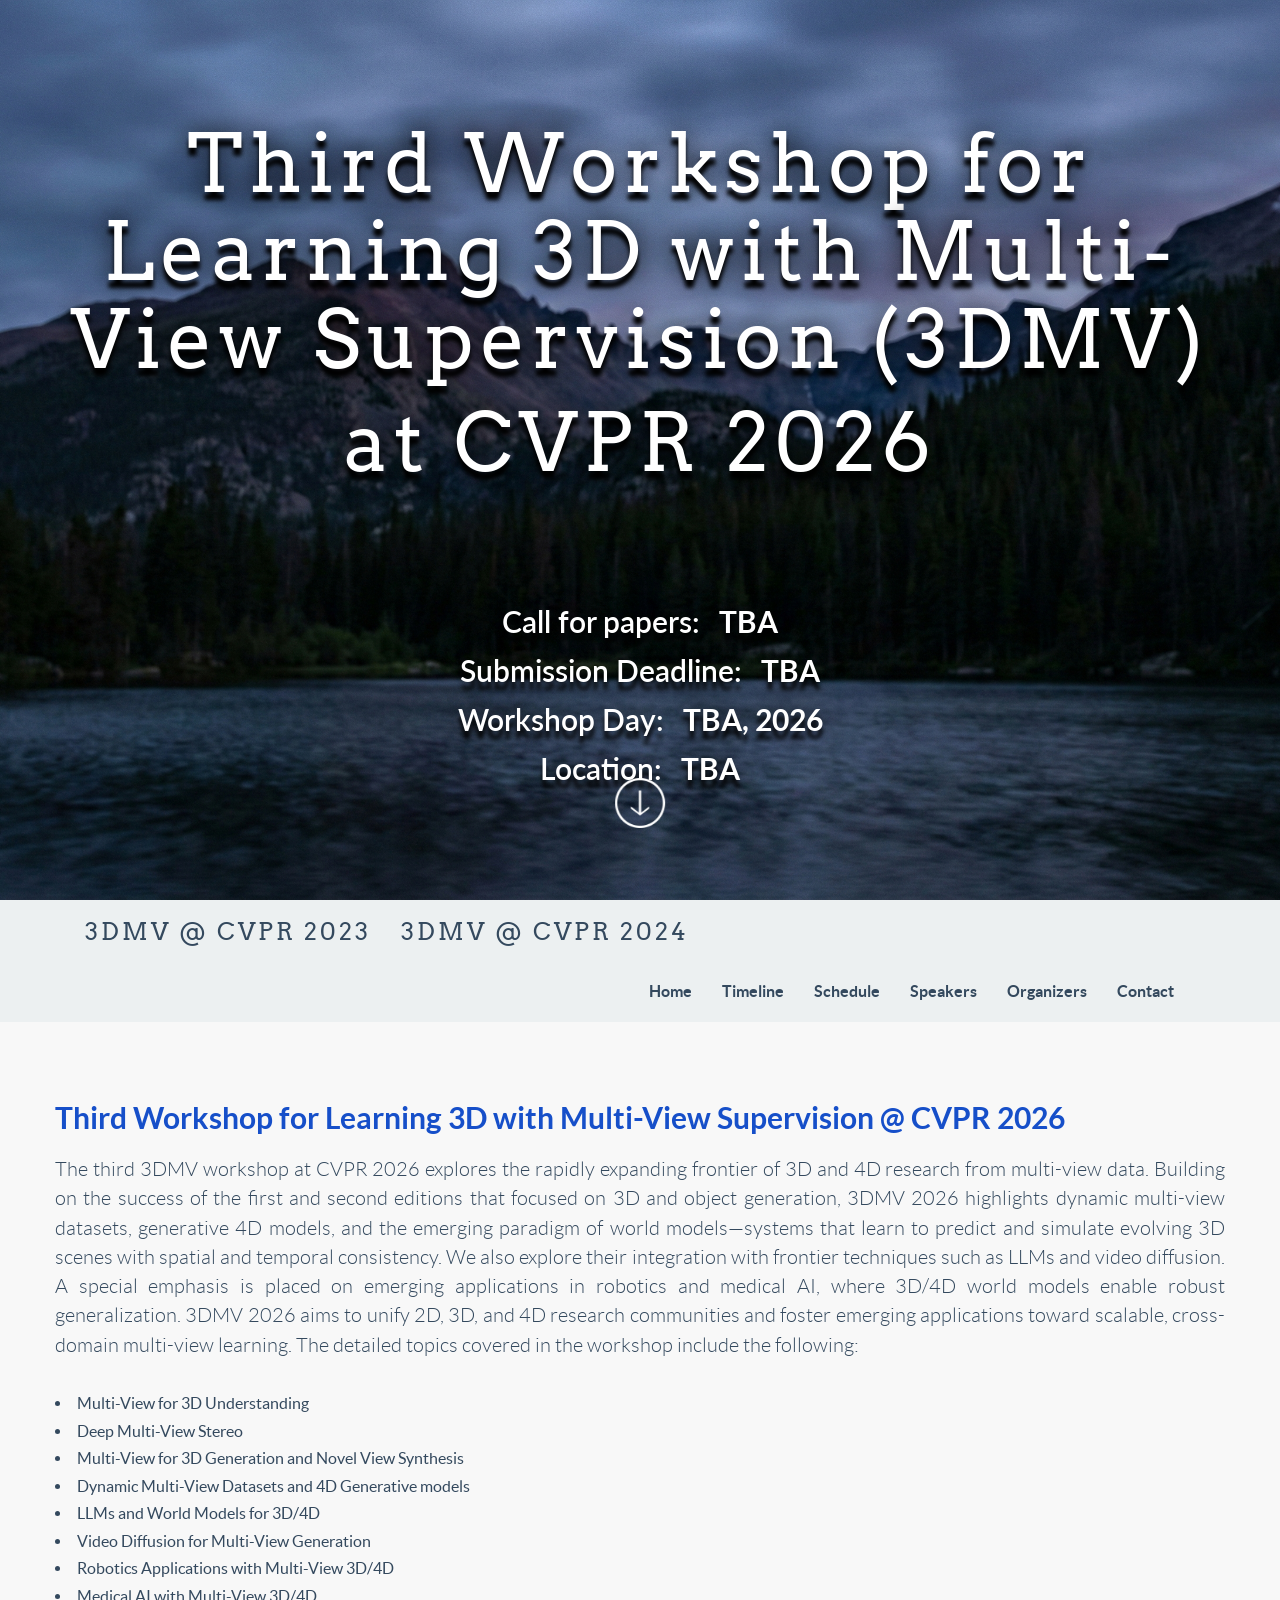
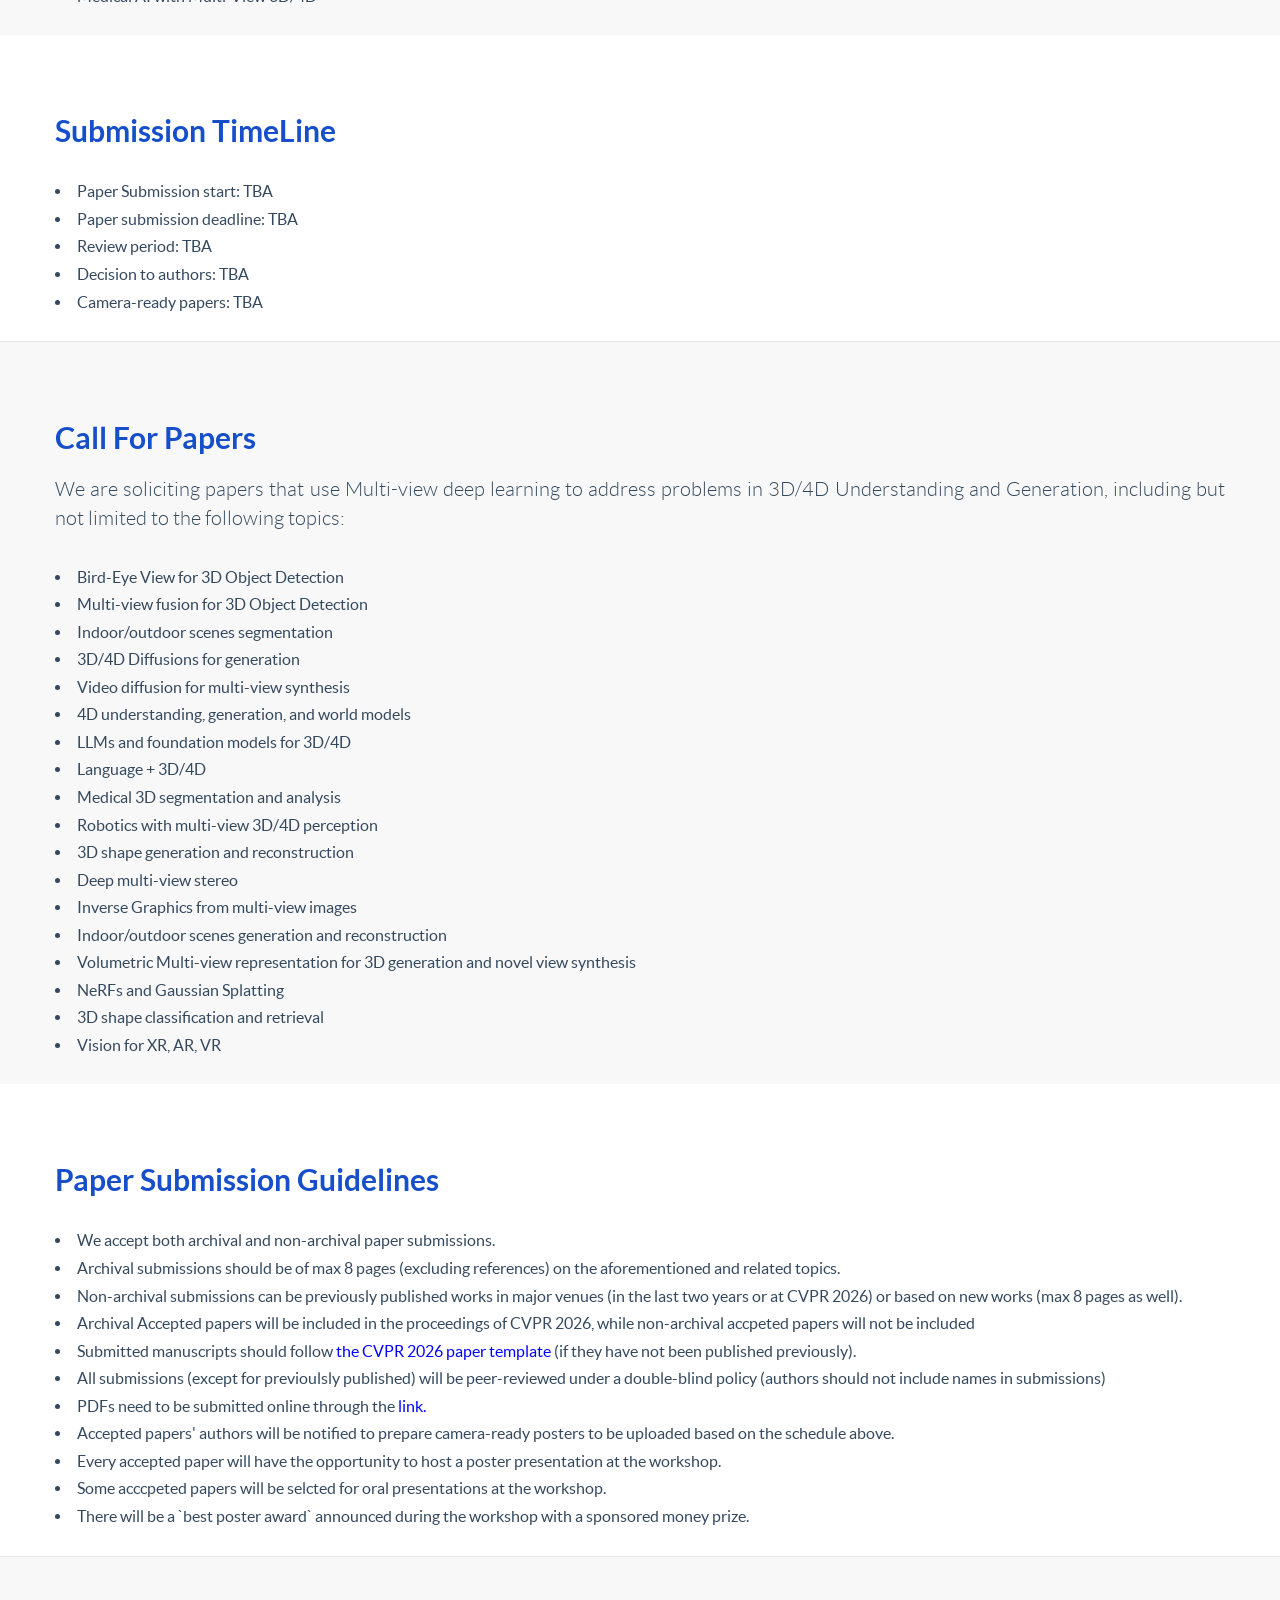
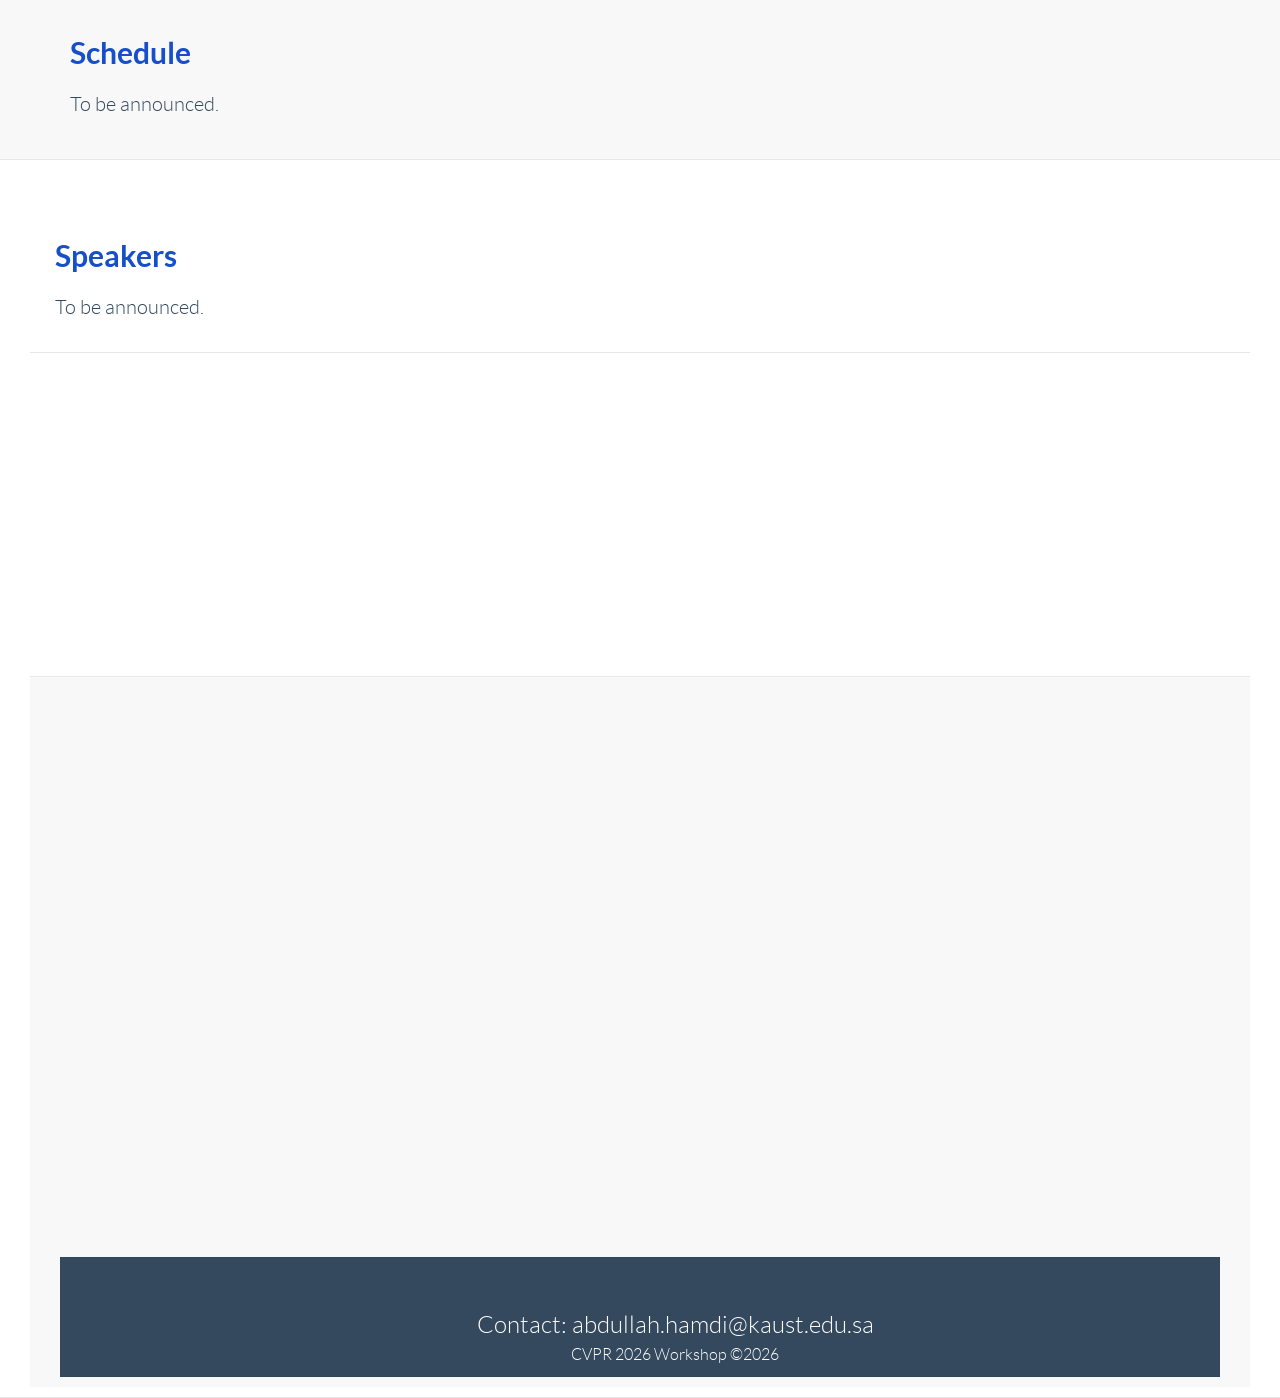
==== index.html @ f568fc1a "all up to date" ====
<!doctype html>
<html>

<head>
  <meta charset="utf-8">
  <meta name="viewport"
    content="width=device-width, user-scalable=no, initial-scale=1.0, minimum-scale=1.0, maximum-scale=1.0">
  <meta name="description" content="CVPR 2026 Workshop on Learning 3D with Multi-View Supervision">
  <meta name="author" content="Guocheng Qian">
  <title>3DMV</title>
  <link rel="icon" href="https://cvpr2022.thecvf.com/images/sponsors/cvf_.jpg">

  <!-- Bootstrap core CSS -->
  <link href="css/bootstrap.min.css" rel="stylesheet">

  <!-- Custom Google Web Font -->
  <link href="font-awesome/css/font-awesome.min.css" rel="stylesheet">
  <link
    href='http://fonts.googleapis.com/css?family=Lato:100,300,400,700,900,100italic,300italic,400italic,700italic,900italic'
    rel='stylesheet' type='text/css'>
  <link href='http://fonts.googleapis.com/css?family=Arvo:400,700' rel='stylesheet' type='text/css'>
  <link rel="stylesheet" href="https://cdnjs.cloudflare.com/ajax/libs/font-awesome/5.15.3/css/all.min.css">

  <!-- Custom CSS-->
  <link href="css/general.css" rel="stylesheet">

  <!-- Owl-Carousel -->
  <link href="css/custom.css" rel="stylesheet">
  <link href="css/owl.carousel.css" rel="stylesheet">
  <link href="css/owl.theme.css" rel="stylesheet">
  <link href="css/style.css" rel="stylesheet">
  <link href="css/animate.css" rel="stylesheet">

  <!-- Magnific Popup core CSS file -->
  <link rel="stylesheet" href="css/magnific-popup.css">
  <script src="js/vue.js"></script>
  <script src="js/modernizr-2.8.3.min.js"></script> <!-- Modernizr /-->
</head>



<body>
  <!-- javascipt for random graph generation, reference: http://bl.ocks.org/erkal/9746513 -->
  <style>
    .link {
      stroke: black;
    }

    .node {
      stroke: white;
      stroke-width: 3px;
    }

    .image-container {
      display: flex;
      overflow-x: auto;
      gap: 10px;
      padding: 10px;
      white-space: nowrap;
      /* Prevent line breaks */
      /* Always show scrollbar for WebKit browsers */
      -webkit-overflow-scrolling: touch;
      scrollbar-width: thin;
    }

    .image-container::-webkit-scrollbar {
      height: 8px;
    }

    .image-container::-webkit-scrollbar-thumb {
      background-color: rgba(0, 0, 0, 0.5);
      border-radius: 4px;
    }

    .image-container img {
      height: 200px;
      object-fit: cover;
      transition: transform 0.3s;
    }

    .image-container img:hover {
      transform: scale(1.1);
    }
  </style>
  <!-- <script src="https://d3js.org/d3.v3.min.js" charset="utf-8"></script>
  <script>
    var width = screen.width, height = screen.height, colors = d3.scale.category10();

    var n = 100, // number of nodes
      m = 80, // number of links
      charge = -1000;

    var svg = d3.select("body").append("svg")
      .attr("width", width)
      .attr("height", height)
      .style("background-color", "#3498db")
      .on("mousedown", create);

    create();

    function create() {
      svg.selectAll(".link, .node").remove();
      randomGraph(n, m, charge);
    }

    function randomGraph(n, m, charge) { //creates a random graph on n nodes and m links
      var nodes = d3.range(n).map(Object),
        list = randomChoose(unorderedPairs(d3.range(n)), m),
        links = list.map(function (a) { return { source: a[0], target: a[1] } });

      var force = d3.layout.force()
        .size([width, height])
        .nodes(nodes)
        .links(links)
        .charge(charge)
        .on("tick", tick)
        .start();

      var svgLinks = svg.selectAll(".link").data(links)
        .enter().append("line")
        .attr("class", "link");

      var svgNodes = svg.selectAll(".node").data(nodes)
        .enter().append("circle")
        .attr("class", "node")
        .attr("r", 3)
        .style("fill", "white");

      svgNodes.transition().duration(800)
        .attr("r", function (d) { return 3 + 3 * d.weight })
        .style("fill", function (d) { return colors(d.weight) });

      svgLinks.transition().duration(800)
        .style("stroke-width", 3);

      function tick() {
        svgNodes
          .attr("cx", function (d) { return d.x })
          .attr("cy", function (d) { return d.y });

        svgLinks
          .attr("x1", function (d) { return d.source.x })
          .attr("y1", function (d) { return d.source.y })
          .attr("x2", function (d) { return d.target.x })
          .attr("y2", function (d) { return d.target.y });
      }
    }

    function randomChoose(s, k) { // returns a random k element subset of s
      var a = [], i = -1, j;
      while (++i < k) {
        j = Math.floor(Math.random() * s.length);
        a.push(s.splice(j, 1)[0]);
      };
      return a;
    }

    function unorderedPairs(s) { // returns the list of all unordered pairs from s
      var i = -1, a = [], j;
      while (++i < s.length) {
        j = i;
        while (++j < s.length) a.push([s[i], s[j]])
      };
      return a;
    }

  </script> -->

  <!-- Preloader -->
  <div id="preloader">
    <div id="status"></div>
  </div>

  <!-- FullScreen -->
  <div class="intro-header">
    <div class="col-xs-12 text-center abcen1">
      <h1 class="h1_home wow fadeIn surface-title" data-wow-delay="0.4s">
        Third Workshop for Learning 3D with Multi-View Supervision (3DMV)
        <p></p>
        at CVPR 2026
      </h1>
      <br>
      <br>
      <br>
      <h3 class="h3_home wow fadeIn" data-wow-delay="0.6s"
        style="text-shadow: 0px 8px 4px black, 0 0 25px black;font-weight: 600">
        <a style="color:white;text-shadow: 0px 8px 4px black, 0 0 25px black">
          Call for papers: <b>&nbsp; TBA </b>
          <p></p>
          Submission Deadline: <b>&nbsp; TBA </b>
          <p></p>
          Workshop Day: <b>&nbsp; TBA, 2026 </b>
          <p></p>
          Location: <b>&nbsp; TBA </b>
          <p></p>
        </a>
      </h3>
    </div>

    <!-- /.container -->
    <div class="col-xs-12 text-center abcen wow fadeIn">
      <div class="button_down ">
        <a class="imgcircle wow bounceInUp" data-wow-duration="1.5s" href="#scope"> <img class="img_scroll"
            src="img/icon/circle.png" alt=""> </a>
      </div>
    </div>
  </div>

  <!-- NavBar-->
  <nav class="navbar-default" role="navigation">
    <div class="container">
      <div class="navbar-header">
        <button type="button" class="navbar-toggle" data-toggle="collapse" data-target=".navbar-ex1-collapse">
          <span class="sr-only">Toggle navigation</span>
          <span class="icon-bar"></span>
          <span class="icon-bar"></span>
          <span class="icon-bar"></span>
        </button>
        <a class="navbar-brand" href="https://3dmv2023.github.io/">3DMV @ CVPR 2023</a>
        <a class="navbar-brand" href="https://abdullahamdi.com/3dmv2024/">3DMV @ CVPR 2024</a>
      </div>

      <div class="collapse navbar-collapse navbar-right navbar-ex1-collapse">
        <ul class="nav navbar-nav">

          <li class="menuItem"><a href="#scope">Home</a></li>
          <li class="menuItem"><a href="#timeline">Timeline</a></li>
          <li class="menuItem"><a href="#schedule">Schedule</a></li>
          <li class="menuItem"><a href="#speakers">Speakers</a></li>
          <li class="menuItem"><a href="#organizers">Organizers</a></li>
          <li class="menuItem"><a href="#contact">Contact</a></li>
        </ul>
      </div>
    </div>
  </nav>


  <!-- Scope -->
  <div id="scope" class="content-section-a" style="border-top: 0">

    <div class="container">

      <div class="row">

        <div class="col-sm-6 pull-right wow fadeInRightBig">
          <img class="img-responsive " src="img/ipad.png" alt="">
        </div>
        <!-- <a href='http://cvpr2021.thecvf.com/program'>
          <img class="img-responsive" style="width: 20vw" src="img/cvpr_logo.png" alt="">
        </a> -->
        <div class="wow fadeInRightBig" data-animation-delay="200">
          <h3 class="section-heading" style="text-align:justify;color:#164FC9">
            Third Workshop for Learning 3D with Multi-View Supervision @ CVPR 2026</h3>
          <p class="lead" style="text-align:justify">
            The third 3DMV workshop at CVPR 2026 explores the rapidly expanding frontier of 3D and 4D research from multi-view data. Building on the success of the <a href="https://3dmv2023.github.io/">first</a> and <a href="https://abdullahamdi.com/3dmv2024/">second</a> editions that focused on 3D and object generation, 3DMV 2026 highlights dynamic multi-view datasets, generative 4D models, and the emerging paradigm of world models—systems that learn to predict and simulate evolving 3D scenes with spatial and temporal consistency. We also explore their integration with frontier techniques such as LLMs and video diffusion. A special emphasis is placed on emerging applications in robotics and medical AI, where 3D/4D world models enable robust generalization. 3DMV 2026 aims to unify 2D, 3D, and 4D research communities and foster emerging applications toward scalable, cross-domain multi-view learning.

            The detailed topics covered in the workshop include the following:
            <li>Multi-View for 3D Understanding
            </li>
            <li>Deep Multi-View Stereo</li>
            <li>Multi-View for 3D Generation and Novel View Synthesis
            </li>
            <li>Dynamic Multi-View Datasets and 4D Generative models
            </li>
            <li>LLMs and World Models for 3D/4D
            </li>
            <li>Video Diffusion for Multi-View Generation
            </li>
            <li>Robotics Applications with Multi-View 3D/4D
            </li>
            <li>Medical AI with Multi-View 3D/4D
            </li>
          </p>
        </div>
      </div>
    </div>
  </div>

  <!-- Timeline -->

  <div id="scope" class="content-section-b" style="border-top: 0">
    <div class="container">

      <div class="row">

        <div class="col-sm-6 pull-right wow fadeInRightBig">
          <img class="img-responsive " src="img/ipad.png" alt="">
        </div>
        <!-- <a href='http://cvpr2021.thecvf.com/program'>
            <img class="img-responsive" style="width: 20vw" src="img/cvpr_logo.png" alt="">
          </a> -->
        <div class="wow fadeInRightBig" data-animation-delay="200">
          <h3 class="section-heading" style="text-align:justify;color:#164FC9">
            Submission TimeLine</h3>
          <p class="lead" style="text-align:justify">
            <li>Paper Submission start: TBA</li>
            <li>Paper submission deadline: TBA</li>
            <li>Review period: TBA</li>
            <li>Decision to authors: TBA</li>
            <li>Camera-ready papers: TBA</li>
          </p>
        </div>
      </div>
    </div>
  </div>
  </div>

  <!-- Timeline -->

  <div id="scope" class="content-section-a" style="border-top: 0">
    <div class="container">

      <div class="row">

        <div class="col-sm-6 pull-right wow fadeInRightBig">
          <img class="img-responsive " src="img/ipad.png" alt="">
        </div>
        <!-- <a href='http://cvpr2021.thecvf.com/program'>
        <img class="img-responsive" style="width: 20vw" src="img/cvpr_logo.png" alt="">
      </a> -->
        <div class="wow fadeInRightBig" data-animation-delay="200">
          <h3 class="section-heading" style="text-align:justify;color:#164FC9">
            Call For Papers</h3>
          <p class="lead" style="text-align:justify">
            We are soliciting papers that use Multi-view deep learning to address problems in 3D/4D Understanding and Generation,
            including but not limited to the following topics:
            <li>Bird-Eye View for 3D Object Detection</li>
            <li>Multi-view fusion for 3D Object Detection</li>
            <li>Indoor/outdoor scenes segmentation</li>
            <li>3D/4D Diffusions for generation</li>
            <li>Video diffusion for multi-view synthesis</li>
            <li>4D understanding, generation, and world models</li>
            <li>LLMs and foundation models for 3D/4D</li>
            <li>Language + 3D/4D</li>
            <li>Medical 3D segmentation and analysis</li>
            <li>Robotics with multi-view 3D/4D perception</li>
            <li>3D shape generation and reconstruction</li>
            <li>Deep multi-view stereo</li>
            <li>Inverse Graphics from multi-view images</li>
            <li>Indoor/outdoor scenes generation and reconstruction</li>
            <li>Volumetric Multi-view representation for 3D generation and novel view synthesis</li>
            <li>NeRFs and Gaussian Splatting</li>
            <li>3D shape classification and retrieval</li>
            <li>Vision for XR, AR, VR</li>
          </p>
        </div>
      </div>
    </div>
  </div>
  </div>

  <!-- formats -->

  <div id="scope" class="content-section-b" style="border-top: 0">
    <div class="container">

      <div class="row">

        <div class="col-sm-6 pull-right wow fadeInRightBig">
          <img class="img-responsive " src="img/ipad.png" alt="">
        </div>
        <!-- <a href='http://cvpr2021.thecvf.com/program'>
                <img class="img-responsive" style="width: 20vw" src="img/cvpr_logo.png" alt="">
              </a> -->
        <div class="wow fadeInRightBig" data-animation-delay="200">
          <h3 class="section-heading" style="text-align:justify;color:#164FC9">
            Paper Submission Guidelines</h3>
          <p class="lead" style="text-align:justify">
            <li>We accept both archival and non-archival paper submissions.</li>
            <li>Archival submissions should be of max 8 pages (excluding references) on the aforementioned and related
              topics.</li>
            <li>Non-archival submissions can be previously published works in major venues (in the last two years or at
              CVPR 2026) or based on new works (max 8 pages as well).</li>
            <li>Archival Accepted papers will be included in the proceedings of CVPR 2026, while non-archival accpeted
              papers will not be included</li>
            <li>Submitted manuscripts should follow <a href="https://cvpr.thecvf.com/Conferences/2026/AuthorGuidelines"
                style="text-align:justify;color:blue">the CVPR 2026 paper template</a> (if they have not been published
              previously).</li>
            <li>All submissions (except for previoulsly published) will be peer-reviewed under a double-blind policy
              (authors should not include names in
              submissions) </li>
            <li>PDFs need to be submitted online through the <a href="#" style="color: blue">link.</a> </li>

            <li>Accepted papers' authors will be notified to prepare camera-ready posters to be uploaded based on the
              schedule above.</li>
            <li>Every accepted paper will have the opportunity to host a poster presentation at the workshop.</li>
            <li>Some acccpeted papers will be selcted for oral presentations at the workshop.</li>
            <li>There will be a `best poster award` announced during the workshop with a sponsored money prize. </li>

          </p>
        </div>
      </div>
    </div>
  </div>
  </div>


  <!-- schedule -->
  <div id="schedule" class="content-section-a">
    <div class="container">
      <div class="wow fadeInRightBig" data-animation-delay="200">
        <h3 class="section-heading" style='text-align: justify;color:#164FC9'>Schedule</h3>
        <p class="lead" style="text-align:justify">
          To be announced.
        </p>
      </div>
    </div>
  </div>

  <!-- 

  <div id="posters" class="content-section-b">
    <div class="container">
      <div class="row wow fadeInRightBig" data-animation-delay="200">
        <h3 class="section-heading" style="text-align:justify;color:#164FC9">Posters</h3>



        <div class="paper">
          <h5>NeRFocus: Neural Radiance Field for 3D Synthetic Defocus</h5>
          <div class="authors">Yinhuai Wang (Peking University Shenzhen Graduate School); Shuzhou Yang (Peking
            University); Yujie Hu (Peking University Shenzhen Graduate School); Xinhua Cheng (Peking University); Jian
            Zhang (Peking University Shenzhen Graduate School)*</div><a href="assets/posters/1.pdf"><i
              class="fas fa-file-pdf" style="color:red; font-size:24px;"></i></a>
        </div>
        <div class="paper">
          <h5>OpenScene: 3D Scene Understanding with Open Vocabularies</h5>
          <div class="authors">Songyou Peng (ETH Zurich and MPI-IS)*; Kyle Genova (Google Research); Chiyu Jiang
            (Waymo); Andrea Tagliasacchi (Google Brain and University of Toronto); Marc Pollefeys (ETH Zurich /
            Microsoft); Thomas Funkhouser (Google Research)</div><a href="assets/posters/3.pdf"><i
              class="fas fa-file-pdf" style="color:red; font-size:24px;"></i></a>
        </div>
        <div class="paper">
          <h5>CroCo: Self-Supervised Pre-training for 3D Vision Tasks by Cross-View Completion</h5>
          <div class="authors">Philippe Weinzaepfel (NAVER LABS Europe)*; Vincent Leroy (Naver Labs Europe); Thomas
            LUCAS (Naver); Romain Brégier (Naver Labs Europe); Yohann Cabon (Naver Labs Europe); Vaibhav Arora
            (Universitè Paris Sud); Leonid Antsfeld (Naver Labs Europe); Boris Chidlovskii (Naver Labs Europe); Gabriela
            Csurka (Naver Labs Europe); Jerome Revaud (Naver Labs Europe)</div><a href="assets/posters/5.pdf"><i
              class="fas fa-file-pdf" style="color:red; font-size:24px;"></i></a>
        </div>
        <div class="paper">
          <h5>Federated Neural Radiance Fields</h5>
          <div class="authors">Lachlan Holden (The University of Adelaide)*; Feras Dayoub (The University of Adelaide);
            David Harvey (The University of Adelaide); Tat-Jun Chin (The University of Adelaide)</div><a
            href="assets/posters/7.pdf"><i class="fas fa-file-pdf" style="color:red; font-size:24px;"></i></a>
        </div>
        <div class="paper">
          <h5>RePAST: Relative Pose Attention Scene Representation Transformer</h5>
          <div class="authors">Aleksandr Safin (Skoltech)*; Daniel Duckworth (Google); Mehdi S. M. Sajjadi (Google
            Brain)</div><a href="assets/posters/8.pdf"><i class="fas fa-file-pdf"
              style="color:red; font-size:24px;"></i></a>
        </div>
        <div class="paper">
          <h5>HDR-Plenoxels: Self-Calibrating High Dynamic Range Radiance Fields</h5>
          <div class="authors">Kim Jun-Seong (POSTECH)*; Kim Yu-Ji (POSTECH); Moon Ye-Bin (POSTECH); Tae-Hyun Oh
            (POSTECH)</div><a href="assets/posters/9.pdf"><i class="fas fa-file-pdf"
              style="color:red; font-size:24px;"></i></a>
        </div>
        <div class="paper">
          <h5>Multiface: A Dataset for Neural Face Rendering</h5>
          <div class="authors">Cheng-hsin Wuu (Meta Reality Lab)*; Ningyuan Zheng (Meta); Scott Ardisson (Meta); Rohan
            Bali (University of Arizona); Eric Brockmeyer (Meta); Lucas Evans (Meta); Tim Godisart (Meta); Hyowon Ha
            (Meta); Xuhua Huang (Meta Reality Labs); Alexander T Hypes (Meta Reality Labs); Taylor Koska (Meta); Steven
            Krenn (Meta); Stephen Lombardi (Facebook Reality Labs); Xiaomin Luo (Meta); Laura Millerschoen (Meta); Kevyn
            A McPhail (Meta); Michal Perdoch (Meta); Mark Pitts (Meta); Alexander Richard (Facebook Reality Labs); Jason
            Saragih (Facebook); Junko Saragih (Meta); Takaaki Shiratori (Meta Reality Labs Research); Tomas Simon
            (Facebook Reality Lab Research); Matthew Stewart (Meta); Autumn Trimble (Facebook Reality Labs Pittsburgh);
            Xinshuo Weng (NVIDIA Research); David Whitewolf (Meta); Chenglei Wu (Facebook Reality Labs); Shoou-I Yu
            (Facebook Reality Labs); Yaser Sheikh (Facebook Reality Labs)</div><a href="assets/posters/10.pdf"><i
              class="fas fa-file-pdf" style="color:red; font-size:24px;"></i></a>
        </div>
        <div class="paper">
          <h5>Spatial-Language Attention Policies for Efficient Robot Learning</h5>
          <div class="authors">Priyam Parashar (FAIR, Meta)*; Jay Vakil (FAIR, Meta); Samantha N Powers (Carnegie Mellon
            University); Chris Paxton (Meta AI)</div><a href="assets/posters/13.pdf"><i class="fas fa-file-pdf"
              style="color:red; font-size:24px;"></i></a>
        </div>
        <div class="paper">
          <h5>Spatio-Temporally Consistent Face Mesh Reconstruction on Videos</h5>
          <div class="authors">Kim Youwang (POSTECH)*; Hyun Lee (POSTECH); Kim Sung-Bin (POSTECH); Suekyeong Nam
            (KRAFTON Inc.); Janghoon Ju (KRAFTON); Tae-Hyun Oh (POSTECH)</div><a href="assets/posters/14.pdf"><i
              class="fas fa-file-pdf" style="color:red; font-size:24px;"></i></a>
        </div>
        <div class="paper">
          <h5>Depth Field Networks for Generalizable Multi-view Scene Representation</h5>
          <div class="authors">Vitor Guizilini (Toyota Research Institute); Igor Vasiljevic (Toyota Research
            Institute)*; Jiading Fang (Toyota Technological Institute at Chicago); Rareș A Ambruș (Toyota Research
            Institute); Greg Shakhnarovich (TTI-Chicago); Matthew R Walter (Toyota Technological Institute at Chicago);
            Adrien Gaidon (Toyota Research Institute)</div><a href="assets/posters/16.pdf"><i class="fas fa-file-pdf"
              style="color:red; font-size:24px;"></i></a>
        </div>
        <div class="paper">
          <h5>NerfDiff: Single-image View Synthesis with NeRF-guided Distillation from 3D-aware Diffusion</h5>
          <div class="authors">Jiatao Gu (Apple)*; Alex Trevithick (University of California, San Diego); Kai-En Lin
            (University of California San Diego); Joshua M Susskind (Apple); Christian Theobalt (MPI Informatik);
            Lingjie Liu (University of Pennsylvania); Ravi Ramamoorthi (University of California San Diego)</div><a
            href="assets/posters/17.pdf"><i class="fas fa-file-pdf" style="color:red; font-size:24px;"></i></a>
        </div>
        <div class="paper">
          <h5>Learning to Predict Scene-Level Implicit 3D from Posed RGBD Data</h5>
          <div class="authors">Nilesh Kulkarni (University of Michigan)*; Linyi Jin (University of Michigan); Justin
            Johnson (University of Michigan); David Fouhey (University of Michigan)</div><a
            href="assets/posters/19.pdf"><i class="fas fa-file-pdf" style="color:red; font-size:24px;"></i></a>
        </div>
        <div class="paper">
          <h5>VARS: Video Assistant Referee System for Automated Soccer Decision Making from Multiple Views</h5>
          <div class="authors">Jan Held (University of Liege)*; Anthony Cioppa (University of Liège (ULiège)); Silvio
            Giancola (KAUST); Abdullah J Hamdi (KAUST); Bernard Ghanem (KAUST); Marc Van Droogenbroeck (University of
            Liège)</div><a href="assets/posters/20.pdf"><i class="fas fa-file-pdf"
              style="color:red; font-size:24px;"></i></a>
        </div>

        <div class="paper">
          <h5>LDM3D: Latent Diffusion Model for 3D</h5>
          <div class="authors">Gabriela Ben Melech Stan (Intel)*; Diana Wofk (Intel Labs); Scottie Fox (Blockade Labs);
            Alexander H Redden (Blockade Labs); Will Saxton (Blockade Labs); Jean Yu (Intel Corporation); Estelle Guez
            Aflalo (Intel Corp); Shao-Yen Tseng (Intel); Fabio Nonato (Intel); Matthias Müller (Intel Labs); Vasudev Lal
            (Intel Corp)</div><a href="assets/posters/21.pdf"><i class="fas fa-file-pdf"
              style="color:red; font-size:24px;"></i></a>
        </div>


        <div class="paper">
          <h5>LDM3D: Latent Diffusion Model for 3D</h5>
          <div class="authors">Gabriela Ben Melech Stan (Intel)*; Diana Wofk (Intel Labs); Scottie Fox (Blockade Labs);
            Alexander H Redden (Blockade Labs); Will Saxton (Blockade Labs); Jean Yu (Intel Corporation); Estelle Guez
            Aflalo (Intel Corp); Shao-Yen Tseng (Intel); Fabio Nonato (Intel); Matthias Müller (Intel Labs); Vasudev Lal
            (Intel Corp)</div>
        </div>




        <div class="paper">
          <h5>Look Around and Refer: 2D Synthetic Semantics Knowledge Distillation for 3D Visual Grounding</h5>
          <div class="authors">eslam mohamed abdelrahman (KAUST)*; Yasmeen Y Alsaedi (King Abdullah University of
            Science and Technology ); Mohamed Elhoseiny (King Abdullah University of Science and Technology)</div><a
            href="assets/posters/22.pdf"><i class="fas fa-file-pdf" style="color:red; font-size:24px;"></i></a>
        </div> 


        </div>
    </div>
  </div>

    <div id="scope" class="content-section-b" style="border-top: 0">
    <div class="container">

      <div class="row">

        <div class="col-sm-6 pull-right wow fadeInRightBig">
          <img class="img-responsive " src="img/ipad.png" alt="">
        </div>
          <div class="wow fadeInRightBig" data-animation-delay="200">
          <h3 class="section-heading" style="text-align:justify;color:#164FC9">
            Paper Awards</h3>
          <p class="lead" style="text-align:justify">
            <li>Best Paper Award:           <h5>LDM3D: Latent Diffusion Model for 3D</h5>
          <div class="authors">Gabriela Ben Melech Stan (Intel)*; Diana Wofk (Intel Labs); Scottie Fox (Blockade Labs);
            Alexander H Redden (Blockade Labs); Will Saxton (Blockade Labs); Jean Yu (Intel Corporation); Estelle Guez
            Aflalo (Intel Corp); Shao-Yen Tseng (Intel); Fabio Nonato (Intel); Matthias Müller (Intel Labs); Vasudev Lal
            (Intel Corp)</div><a href="assets/posters/21.pdf"><i class="fas fa-file-pdf"
              style="color:red; font-size:24px;"></i></a>
        </div>
            </li>
            <li>Best Paper Runner-up Award:                     <h5>Look Around and Refer: 2D Synthetic Semantics Knowledge Distillation for 3D Visual Grounding</h5>
          <div class="authors">eslam mohamed abdelrahman (KAUST)*; Yasmeen Y Alsaedi (King Abdullah University of
            Science and Technology ); Mohamed Elhoseiny (King Abdullah University of Science and Technology)</div><a
            href="assets/posters/22.pdf"><i class="fas fa-file-pdf" style="color:red; font-size:24px;"></i></a>
        </div>
            </li>          </p>
        </div>
      </div> -->


  <div id="speakers" class="content-section-b">
    <div class="container">
      <div class="row wow fadeInRightBig" data-animation-delay="200">
        <h3 class="section-heading" style="text-align:justify;color:#164FC9">Speakers</h3>
        <p class="lead" style="text-align:justify">
          To be announced.
        </p>
      </div>
    </div>



    <div id="sponsors" class="content-section-b">
      <div class="container">
        <div class="row wow fadeInRightBig" data-animation-delay="200">
          <h3 class="section-heading" style="text-align:justify;color:#164FC9">Sponsors</h3>
          <!-- <h2 class="section-heading" style="text-align:center;color:#164FC9">They Trust Us</h3>  -->
          <div class="col-sm-3 wow fadeInRightBig" data-animation-delay="200" style="text-align:center;margin-left:30%">
            <center><img class="img-responsive" src="img/sponsors/kaust_logo.png" alt="" object-position="0 0">
            </center>
            <a href="https://www.kaust.edu.sa/en/">
              <h4 class="section-heading">
                <center>KAUST</center>
              </h4>
            </a>
          </div>
        </div>
      </div>
    </div>






    <div id="organizers" class="content-section-a">
      <div class="container">
        <div class="row wow fadeInRightBig" data-animation-delay="200">
          <h3 class="section-heading" style="text-align:justify;color:#164FC9">Organizers</h3>
          <div class="col-sm-3 wow fadeInRightBig" data-animation-delay="200">
            <center><img class="img-responsive img-rounded organizer-img"
                src="img/organizer/abdullah.png" alt=""></center>
            <a href="http://www.abdullahamdi.com">
              <h4 class="section-heading">
                <center>Abdullah Hamdi</center>
              </h4>
            </a>
            <h5 class="section-heading">
              <center><i>University of Oxford</i></center>
            </h5>
          </div>
          <div class="col-sm-3 wow fadeInRightBig" data-animation-delay="200">
            <center><img class="img-responsive img-rounded organizer-img"
                src="img/organizer/guochengqian.jpg" alt=""></center>
            <a href="https://guochengqian.github.io/">
              <h4 class="section-heading">
                <center>Guocheng Qian</center>
              </h4>
            </a>
            <h5 class="section-heading">
              <center><i>Snap Research</i></center>
            </h5>
          </div>
          <div class="col-sm-3 wow fadeInRightBig" data-animation-delay="200">
            <center><img class="img-responsive img-rounded organizer-img"
                src="img/organizer/wayne.jpg" alt=""></center>
            <a href="https://cemse.kaust.edu.sa/people/person/jinjie-mai">
              <h4 class="section-heading">
                <center>Jinjie Mai</center>
              </h4>
            </a>
            <h5 class="section-heading">
              <center><i>KAUST</i></center>
            </h5>
          </div>
          <div class="col-sm-3 wow fadeInRightBig" data-animation-delay="200">
            <center><img class="img-responsive img-rounded organizer-img"
                src="img/organizer/sara.jpeg" alt=""></center>
            <a href="https://www.linkedin.com/in/sara-rojas-martinez-398323170/">
              <h4 class="section-heading">
                <center>Sara Rojas Martinez</center>
              </h4>
            </a>
            <h5 class="section-heading">
              <center><i>KAUST</i></center>
            </h5>
          </div>
        </div>
        <div class="row wow fadeInRightBig animated animated" data-animation-delay="200" style="visibility: visible;">
          <div class="col-sm-3 wow fadeInRightBig" data-animation-delay="200">
            <center><img class="img-responsive img-rounded organizer-img"
                src="img/organizer/jan.jpg" alt=""></center>
            <a href="https://www.uliege.be/cms/c_9054334/en/directory?uid=u225873">
              <h4 class="section-heading">
                <center>Jan Held</center>
              </h4>
            </a>
            <h5 class="section-heading">
              <center><i>University of Liege</i></center>
            </h5>
          </div>
          <div class="col-sm-3 wow fadeInRightBig" data-animation-delay="200">
            <center><img class="img-responsive img-rounded organizer-img"
                src="img/organizer/silvio.png" alt=""></center>
            <a href="https://www.silviogiancola.com/">
              <h4 class="section-heading">
                <center>Silvio Giancola</center>
              </h4>
            </a>
            <h5 class="section-heading">
              <center><i>KAUST</i></center>
            </h5>
          </div>
        </div>
      </div>










      <!--  collaborator  -->
      <!-- <div id="collaborator" class="content-section-a">
    <div class="container">
      <div class="row wow fadeInRightBig animated animated" data-animation-delay="200" style="visibility: visible;">
        <h3 class="section-heading" style="text-align:justify;color:#164FC9">Collaborator</h3>
        <a href="https://www.4paradigm.com/"><img src="img/第四范式logo.svg" style="display:block;width:25%"></a>
      </div>
    </div>
  </div>
 -->













      <!-- /.container -->




      <div id="contact" class="content-section-c ">
        <!-- Contacts -->
        <div class="container">
          <div class="row">
            <div class="wow" data-animation-delay="200">
              <div class="title lead3" style="text-align:center;color:white;">
                Contact: abdullah.hamdi@kaust.edu.sa
              </div>
              <div class="sub-title lead4" style="text-align:center;color:white">
                CVPR 2026 Workshop ©2026
              </div>
            </div>
          </div>
        </div>
      </div>


      <!-- JavaScript -->
      <script src="js/jquery-1.10.2.js"></script>
      <script src="js/bootstrap.js"></script>
      <script src="js/owl.carousel.js"></script>
      <script src="js/script.js"></script>
      <!-- StikyMenu -->
      <script src="js/stickUp.min.js"></script>
      <script type="text/javascript">
        jQuery(function ($) {
          $(document).ready(function () {
            $('.navbar-default').stickUp();

          });
        });
      </script>

      <script>
        var app = new Vue({
          el: '#controller',
          data: {
            country: ['Pacific Standard Time'],
            currentCountry: 0,
            tableData: [
              ['8:45 - 9:00', '9:00 - 9:50 ', '9:50 - 10:40 ', '10:40 - 11:10 ', '11:10 - 12:00',
                '12:00 - 13:00', '13:00 - 14:00', '14:00 - 15:00', '15:00 - 15:30', '15:30 - 16:20', '16:20 - 17:10', '17:10 - 17:50'
              ],
            ]
          },
          methods: {
            changeIndex(i) {
              this.currentCountry = i
            }
          }
        })
      </script>
      <script>
        var app = new Vue({
          el: '#controller2',
          data: {
            country: ['Pacific Standard Time'],
            currentCountry: 0,
            tableData: [
              ['13:00 - 13:12', '13:12 - 13:24', '13:24 - 13:36', '13:36 - 13:48', '13:48 - 14:00'
              ],
            ]
          },
          methods: {
            changeIndex(i) {
              this.currentCountry = i
            }
          }
        })
      </script>
      <!-- Smoothscroll -->
      <script type="text/javascript" src="js/jquery.corner.js"></script>
      <script src="js/wow.min.js"></script>
      <script>
        new WOW().init();
      </script>
      <script src="js/classie.js"></script>
      <script src="js/uiMorphingButton_inflow.js"></script>
      <!-- Magnific Popup core JS file -->
      <script src="js/jquery.magnific-popup.js"></script>
</body>

</html>

<style>
  .titleItem {
    margin-right: 40px;
    font-size: 15px;
  }

  .titleItemSelect {
    margin-right: 40px;
    color: #1abc9c;
    font-weight: 600;
    font-size: 15px;

  }


  .paper {
    margin-bottom: 2em;
    display: flex;
    align-items: center;
  }

  .paper h5 {
    margin: 0;
  }

  .paper .authors {
    font-size: 0.8em;
    font-style: italic;
    flex-grow: 1;
    margin-left: 1em;
  }

  .paper a {
    display: inline-flex;
    align-items: center;
  }

  .paper a::before {
    content: url('pdf_icon.png');
    margin-right: 0.5em;
  }
</style>
---- css/general.css ----
/*
Theme: Flatfy Theme
Author: Andrea Galanti
Bootstrap Version 
Build: 1.0
http://www.andreagalanti.it
*/

/*General */

body, html {
	height: 100%;
	width: 100%;
	overflow-x:hidden;
}
h4.section-heading:hover{
	color:#1abc9c;
}

::-moz-selection{background:#1abc9c;color:white}

::selection{background:#1abc9c;color:white}

/* High-quality image rendering */
img {
	image-rendering: -webkit-optimize-contrast;
	image-rendering: crisp-edges;
}

.organizer-img {
	width: 380px;
	height: 380px;
	object-fit: cover;
	border-radius: 50%;
}

.abcen{position: absolute;bottom: 8%;}

.abcen1{position: absolute;top: 10%;}

.content-section-c {
	border-top: 1px solid #32465A;
	border-bottom: 1px solid #32465A;
	background-color: #34495e;
	padding: 50px 30px 10px 30px; 
}

.descp{
	margin: 0;
	padding: 0;
	line-height: 40px !important;
}

.glyphicon {
	margin-right: 10px;
}

.surface-title{
	text-shadow: 0px 8px 4px black, 0 0 25px black;
	font-weight: 400;
	font-size: 60px
}
.title{text-align:center; 
	font-size: 24px;
}
 .sub-title{text-align:center; 
		font-size: 16px;
}

.lead2 {
margin-bottom: 30px;
margin-top: 20px;
font-size: 18px;
line-height: 1.46428571;
font-weight: 300;
}

.lead3 {
margin-bottom: 0px;
margin-top: 0px;
font-size: 24px;
color: #8D8D8D;
line-height: 1.46428571;
font-weight: 300;
}
.lead4 {
margin-bottom: 0px;
margin-top: 0px;
font-size: 16px;
color: #8D8D8D;
line-height: 1.46428571;
font-weight: 300;
}

.float {
-webkit-animation-name: floatingx;
-webkit-animation-duration: 4s;
-webkit-animation-iteration-count: infinite;
-webkit-animation-timing-function: ease-in-out;
-moz-animation-name: floating;
-moz-animation-duration: 4s;
-moz-animation-iteration-count: infinite;
-moz-animation-timing-function: ease-in-out;
}

.phone-image {
max-width: 250px;
margin: auto;
}

.h1_home{
	font-size: 80px;
	font-family: arvo;
	font-weight: 300;
	letter-spacing: 6px;
}

.h3_home{font-weight: 300;}

/*own carousel */

#owl-demo .item{
  margin: 3px;
}
#owl-demo .item img{
  display: block;
  width: 100%;
  height: auto;
}

#owl-demo-1 .item{
  margin: 3px;
}
#owl-demo-1 .item img{
  display: block;
  width: 100%;
  height: auto;
}

/*magnific */
.mfp-bg {
background: #000000 !important;
opacity: 0.95 !important;
filter: alpha(opacity=95) !important;
}

.item .img-responsive {cursor:url(../img/cross.png),auto;}

/* Preloader */
#preloader {
	position: fixed;
	top:0;
	left:0;
	right:0;
	bottom:0;
	background-color:#fff; /* change if the mask should have another color then white */
	z-index:99; /* makes sure it stays on top */
}

#status {
	width:200px;
	height:200px;
	position:absolute;
	left:50%; /* centers the loading animation horizontally one the screen */
	top:50%; /* centers the loading animation vertically one the screen */
	background-image:url(../img/status.gif); /* path to your loading animation */
	background-repeat:no-repeat;
	background-position:center;
	margin:-100px 0 0 -100px; /* is width and height divided by two */
}


/* Button */ 
.mybutton_standard {
	border: 1px solid #fff;
	color: #fff;
}

.mybutton_cyano{
	border: 1px solid #4A90BE;
	color: #fff;
	background-color:#4A90BE;
}

.mybutton_cyano:hover{
	border: 1px solid #4A90BE;
	color: #4A90BE !important;
	background: rgba(204, 204, 204, 0);
}

.button_down img {
width: 50px;
	
}
.btn-primary {
	border-color: rgba(52, 73, 94, 0);
}

.tworow{margin-top: 90px;}

.social {
	font-size: 30px;
	text-decoration: none;
	list-style-type: none;
	color: #1abc9c; 
}

.social > a:hover {
	color: #1abc9c; 
}

.box-icon {
	height: 150px;
	width: 150px;
	-moz-border-radius: 35px;
	border-radius: 100%;
	padding: 47px 10px;
	background-color: #f0f1ec;
	color: #034b81;
	text-align: center;
	-webkit-transition: all 0.3s;
	-moz-transition: all 0.3s;
	transition: all 0.3s;
	margin-right: 15px;
}

.box-icon:hover {
	background-color: #1abc9c;
	color: #fff;
}

.owl-theme .owl-controls .owl-page span {
background: #1abc9c !important;
}

/* Nav */
.navbar {
	position: relative;
	min-height: 60px;
	margin-bottom: 0; 
	width: 100%;
	z-index: 999;
	border-radius: 0; 
}

.navbar-default {
	position: relative;
	min-height: 60px;
	width: 100%;
	z-index: 999;
	
}

.navbar-default .navbar-nav>li>a {
color: #ffffff;
}

.navbar-default .navbar-nav>li>a:hover {
color: #ECEBEB;
}

.navbar-default .navbar-brand {
color: #ffffff;
}
.navbar-default .navbar-brand:hover {
color: #ECEBEB;
}

.navbar-brand {
	font-family: arvo;
	letter-spacing: 3px;
	font-weight: 400 !important;
}

.lead {
	font-size: 16px;
	font-weight: 400;
}

.intro-header {
	height: 100%; 
	padding-top: 50px; 
	/* If you're making other pages, make sure there is 50px of padding to make sure the navbar doesn't overlap content! */
	padding-bottom: 50px;
	color: #ffffff;
	background: url(../img/intro/colorado5.png) no-repeat center center;
	background-size: cover;
	background-color: #034b81;
	text-align: center;
}

.intro-caption {
	position: absolute;
	bottom: 0;
	right: 0;
	margin: 0 auto;
	padding: 2px 5px;
	color: white;
	font-family: Georgia,Times,serif;
	font-size: .6875em;
	background: #000;
	text-align: right;
	z-index: 5;
	opacity: 0.5;
	border-radius: 4px 0 0 0;
}
.intro-caption > a {
	color: white;
}


.intro-message {
	position: relative;
	padding-top: 12%;
	padding-bottom: 20%;
}

.list-inline {
	margin-top: 30px;
}
.intro-message > h1 {
	margin: 0;
	font-size: 5em;
	font-family: "Lato", "Helvetica Neue", Helvetica, Arial, sans-serif;
	font-weight: 400;
	letter-spacing: 3px;
}

.intro-divider {
	width: 400px;
	border-top: 1px solid #f8f8f8;
	border-bottom: 1px solid rgba(0, 0, 0, 0.2);
}

.intro-message > h3 {
	margin: 0;
	font-size: 2.8em;
	font-family: "Lato", "Helvetica Neue", Helvetica, Arial, sans-serif;
	font-weight: 300;
	letter-spacing: 0px;
	margin-top: 10px;
}


.network-name {
	font-size: 14px;
	font-weight: 400;
	letter-spacing: 1.5px;
}

.content-section-a {
	background-color: #f8f8f8;
	padding: 50px 30px 10px 30px; 
}

.content-section-b {
	border-top: 1px solid #e7e7e7;
	border-bottom: 1px solid #e7e7e7;
	padding: 50px 30px 10px 30px; 
}

.section-heading {
	margin-bottom: 10px;
}

.section-heading-spacer {
	border-top: 3px solid #e7e7e7;
	width: 200px;
	float: left;
}

.banner {
	padding: 100px 0;
	color: #f8f8f8;
	background: url(../img/intro/banner-bg.jpg) no-repeat center center;
	background-size: cover;
}

/* Animate */
.rotate{
    -webkit-transition-duration: 0.8s;
    -moz-transition-duration: 0.8s;
    -o-transition-duration: 0.8s;
    transition-duration: 0.8s;
     
    -webkit-transition-property: -webkit-transform;
    -moz-transition-property: -moz-transform;
    -o-transition-property: -o-transform;
    transition-property: transform;
     
    overflow:hidden;
 
    }  
 
.rotate:hover  
{
    -webkit-transform:rotate(360deg);
    -moz-transform:rotate(360deg);
    -o-transform:rotate(360deg);
}  



/* Style for form modal */
.content-style-form {
	position: relative;
	text-align: left;
}

.content-style-form h2 {
	margin: 0;
	padding: 0.4em 0 0.3em;
	text-align: center;
	font-weight: 300;
	font-size: 3.5em;
}

.content-style-form form {
	padding: 10px 30px;
}

.content-style-form form p {
	margin: 0 0 5px 0;
	font-size: 0.7em;
}

.content-style-form label {
	display: block;
	padding: 10px 0 0;
	color: #34495e;
	text-transform: uppercase;
	letter-spacing: 1px;
	font-weight: bold;
}

.content-style-form input[type="text"],
.content-style-form input[type="password"] {
	padding: 10px;
	width: 100%;
	border: 2px solid #ebd3bd;
	background: transparent;
	color: #b09a86;
	font-weight: 300;
	font-size: 2.2em;
}

.content-style-form input[type="text"]:focus,
.content-style-form input[type="password"]:focus {
	border-color: #e75854;
	color: #e75854;
}

.content-style-form input:focus {
	outline: 0;
}

.content-style-form button {
	display: block;
	margin-top: 2.5em;
	padding: 1.5em;
	width: 100%;
	border: none;
	background: #e75854;
	color: #fff;
	text-transform: uppercase;
	letter-spacing: 1px;
	font-weight: 800;
	font-size: 1.25em;
}

.content-style-form .icon-close {
	top: 0;
	right: 0;
	color: #ebd3bd;
	font-size: 75%;
}

.content-style-form .icon-close:hover {
	color: #e75854;
}

.js .content-style-form-1 h2,
.js .content-style-form-1 p,
.js .content-style-form-1 .icon-close {
	opacity: 0;
	-webkit-transition: opacity 0.2s 0.35s, -webkit-transform 0.2s 0.35s;
	transition: opacity 0.2s 0.35s, transform 0.2s 0.35s;
	-webkit-transform: scale(0.85);
	transform: scale(0.85);
}

.content-style-form-1 p:first-child {
	-webkit-transition-delay: 0.4s;
	transition-delay: 0.4s;
}

.content-style-form-1 p:nth-child(2) {
	-webkit-transition-delay: 0.45s;
	transition-delay: 0.45s;
}

.content-style-form-1 p:nth-child(3) {
	-webkit-transition-delay: 0.5s;
	transition-delay: 0.5s;
}

.morph-button.open .content-style-form-1 h2,
.morph-button.open .content-style-form-1 p,
.morph-button.open .content-style-form-1 .icon-close {
	opacity: 1;
	-webkit-transform: scale(1);
	transform: scale(1);
}

.js .content-style-form-2 h2,
.js .content-style-form-2 p,
.js .content-style-form-2 .icon-close {
	opacity: 0;
	-webkit-transition: opacity 0.2s 0.3s, -webkit-transform 0.2s 0.3s;
	transition: opacity 0.2s 0.3s, transform 0.2s 0.3s;
	-webkit-transform: translateY(50px);
	transform: translateY(50px);
}

.content-style-form-2 p:first-child {
	-webkit-transition-delay: 0.35s;
	transition-delay: 0.35s;
}

.content-style-form-2 p:nth-child(2) {
	-webkit-transition-delay: 0.4s;
	transition-delay: 0.4s;
}

.content-style-form-2 p:nth-child(3) {
	-webkit-transition-delay: 0.45s;
	transition-delay: 0.45s;
}

.content-style-form-2 p:nth-child(4) {
	-webkit-transition-delay: 0.5s;
	transition-delay: 0.5s;
}

.morph-button.open .content-style-form-2 h2,
.morph-button.open .content-style-form-2 p,
.morph-button.open .content-style-form-2 .icon-close {
	opacity: 1;
	-webkit-transform: translateY(0);
	transform: translateY(0);
}

.content-style-form-4 form {
	padding: 30px;
	background: #fff;
	color: #ccb096;
	font-size: 1.5em;
	-webkit-perspective: 1000px;
	perspective: 1000px;
}

.content-style-form-4 input[type="text"] {
	border: none;
	background-color: #f0f0f0;
}

.content-style-form-4 form button {
	background: #34495e;
}

.content-style-form-4 form button:focus,
.content-style-form-4 form button:hover {
	background: #1abc9c;
}

.js .content-style-form-4 p {
	opacity: 0;
	-webkit-transition: opacity 0.3s, -webkit-transform 0.3s;
	transition: opacity 0.3s, transform 0.3s;
	-webkit-transform: rotateX(-45deg);
	transform: rotateX(-45deg);
	-webkit-transform-origin: center top;
	transform-origin: center top;
}

.morph-button.open .content-style-form-4 p {
	opacity: 1;
	-webkit-transition: opacity 0.4s 0.2s, -webkit-transform 0.4s 0.2s;
	transition: opacity 0.4s 0.2s, transform 0.4s 0.2s;
	-webkit-transform: rotateY(0deg);
	transform: rotateY(0deg);
}

.morph-button.open .content-style-form-4 p:nth-child(2) {
	-webkit-transition-delay: 0.35s;
	transition-delay: 0.35s;
}

.content-style-social {
	padding: 30px;
	text-align: left;
}

.morph-button-inflow-2 > button svg {
	display: inline-block;
	padding-right: 10px;
	width: 20px;
	height: 20px;
	vertical-align: -5%;
}

.morph-button-inflow-2 > button svg path {
	fill: #e75854;
}

.content-style-social a {
	display: block;
	padding: 0.5em 0;
	color: #67c2d4;
	vertical-align: middle;
	text-transform: uppercase;
	letter-spacing: 1px;
	font-weight: 700;
	font-size: 0.8em;
	line-height: 32px;
}

.js .content-style-social a {
	-webkit-transition: -webkit-transform 0.3s;
	transition: transform 0.3s;
	-webkit-transform: translateX(100%);
	transform: translateX(100%);
}

.content-style-social a:hover {
	color: #e75854;
}

.content-style-social a:hover svg path {
	fill: #e75854;
}

.content-style-social a svg {
	display: inline-block;
	padding-right: 10px;
	vertical-align: middle;
	-webkit-backface-visibility: hidden;
}

.morph-button-inflow.open .content-style-social a {
	-webkit-transform: translateX(0);
	transform: translateX(0);	
}

.morph-button-inflow.open .content-style-social a:nth-child(2) {
	-webkit-transition-delay: 0.05s;
	transition-delay: 0.05s;
}

.morph-button-inflow.open .content-style-social a:nth-child(3) {
	-webkit-transition-delay: 0.1s;
	transition-delay: 0.1s;
}

/* Morph Button: Default Styles */

.morph-button {
	position: relative;
	display: block;
	margin: 0 auto;
}

.morph-button > button {
	position: relative;
	padding: 0 1em;
	border: none;
	background-color: #e85657;
	color: #f9f6e5;
	text-transform: uppercase;
	letter-spacing: 1px;
	font-weight: 700;
	line-height: 80px;
	overflow: hidden;
}

.morph-button.open > button {
	pointer-events: none;
}

.morph-content {
	pointer-events: none;
}

.morph-button.open .morph-content {
	pointer-events: auto;
}

/* Common styles for overlay and modal type (fixed morph) */
.morph-button-fixed,
.morph-button-fixed .morph-content {
	width: 300px;
	height: 80px;
}

.morph-button-fixed > button {
	z-index: 1000;
	width: 100%;
	height: 100%;
	-webkit-transition: opacity 0.1s 0.5s;
	transition: opacity 0.1s 0.5s;
}

.morph-button-fixed.open > button {
	opacity: 0;
	-webkit-transition: opacity 0.1s;
	transition: opacity 0.1s;
}

.morph-button-fixed .morph-content {
	position: fixed;
	z-index: 900;
	opacity: 0;
	-webkit-transition: opacity 0.3s 0.5s, width 0.4s 0.1s, height 0.4s 0.1s, top 0.4s 0.1s, left 0.4s 0.1s, margin 0.4s 0.1s;
	transition: opacity 0.3s 0.5s, width 0.4s 0.1s, height 0.4s 0.1s, top 0.4s 0.1s, left 0.4s 0.1s, margin 0.4s 0.1s;
}

.morph-button-fixed.open .morph-content {
	opacity: 1;
}

.morph-button-fixed .morph-content > div {
	visibility: hidden;
	height: 0;
	opacity: 0;
	-webkit-transition: opacity 0.1s, visibility 0s 0.1s, height 0s 0.1s;
	transition: opacity 0.1s, visibility 0s 0.1s, height 0s 0.1s;
}

.morph-button-fixed.open .morph-content > div {
	visibility: visible;
	height: auto;
	opacity: 1;
	-webkit-transition: opacity 0.3s 0.5s;
	transition: opacity 0.3s 0.5s;
}

.morph-button-fixed.active > button {
	z-index: 2000;
}

.morph-button-fixed.active .morph-content {
	z-index: 1900;
}

/* Transitions for overlay button and sidebar button */
.morph-button-overlay .morph-content,
.morph-button-sidebar .morph-content {
	-webkit-transition: opacity 0.3s 0.5s, width 0.4s 0.1s, height 0.4s 0.1s, top 0.4s 0.1s, left 0.4s 0.1s;
	transition: opacity 0.3s 0.5s, width 0.4s 0.1s, height 0.4s 0.1s, top 0.4s 0.1s, left 0.4s 0.1s;
}

.morph-button-overlay.open .morph-content,
.morph-button-sidebar.open .morph-content {
	-webkit-transition: width 0.4s 0.1s, height 0.4s 0.1s, top 0.4s 0.1s, left 0.4s 0.1s;
	transition: width 0.4s 0.1s, height 0.4s 0.1s, top 0.4s 0.1s, left 0.4s 0.1s;	
}

/* Morph Button Style: Overlay */
.morph-button.morph-button-overlay {
	margin: 50px auto;
}

.morph-button-overlay .morph-content {
	overflow: hidden;
	background: #e85657;
}

.morph-button-overlay.open .morph-content {
	top: 0 !important;
	left: 0 !important;
	width: 100%;
	height: 100%;
}

/* Morph Button Style: Modal */
.morph-button-modal::before {
	position: fixed;
	top: 0;
	left: 0;
	z-index: 800;
	width: 100%;
	height: 100%;
	background: rgba(0,0,0,0.5);
	content: '';
	opacity: 0;
	-webkit-transition: opacity 0.5s;
	transition: opacity 0.5s;
	pointer-events: none;
}

.morph-button-modal.open::before {
	opacity: 1;
	pointer-events: auto;
}

.morph-button-modal.active::before {
	z-index: 1800;
}

.morph-button-modal .morph-content {
	overflow: hidden;
	-webkit-transition: opacity 0.3s 0.5s, width 0.4s 0.1s, height 0.4s 0.1s, top 0.4s 0.1s, left 0.4s 0.1s, margin 0.4s 0.1s;
	transition: opacity 0.3s 0.5s, width 0.4s 0.1s, height 0.4s 0.1s, top 0.4s 0.1s, left 0.4s 0.1s, margin 0.4s 0.1s;
}

.morph-button-modal.open .morph-content {
	top: 50% !important;
	left: 50% !important;
	margin: -210px 0 0 -300px;
	width: 600px;
	height: 420px;
	-webkit-transition: width 0.4s 0.1s, height 0.4s 0.1s, top 0.4s 0.1s, left 0.4s 0.1s, margin 0.4s 0.1s;
	transition: width 0.4s 0.1s, height 0.4s 0.1s, top 0.4s 0.1s, left 0.4s 0.1s, margin 0.4s 0.1s;
}

/* Colors and sizes for individual modals */
.morph-button.morph-button-modal-1 {
	float: left;
}

.morph-button.morph-button-modal-2,
.morph-button.morph-button-modal-3 {
	display: inline-block;
	margin: 10px 15px;
}

.morph-button-modal-1 > button,
.morph-button-modal-1 .morph-content {
	background-color: #553445;
}

.morph-button-modal-2 > button,
.morph-button-modal-2 .morph-content,
.morph-button-modal-3 > button,
.morph-button-modal-3 .morph-content {
	background-color: #fef0e3;
	color: #e75854;
}

.morph-button-modal-4 {
	display: inline-block;
}

.morph-button-modal-4 > button,
.morph-button-modal-4 .morph-content {
	background-color: #faf1e0;
	color: #553445;
}

.morph-button-modal-4 > button span,
.morph-button-modal-4 .morph-clone {
	padding-left: 10px;
	color: #286f81;
}

.morph-button-modal-4 .morph-clone {
	position: absolute;
	right: 34px;
	bottom: 30px;
	z-index: 100;
	letter-spacing: 1px;
	font-weight: 700;
	-webkit-transition: bottom 0.4s 0.1s, right 0.4s 0.1s;
	transition: bottom 0.4s 0.1s, right 0.4s 0.1s;
}

.morph-button-modal-4.open .morph-clone,
.no-js .morph-button-modal-4 .morph-clone {
	right: 10px;
	bottom: 10px;
}

.morph-button-modal-1::before {
	background: rgba(240,221,204,0.7);
}

.morph-button-modal-2.open .morph-content {
	margin: -210px 0 0 -170px;
	width: 340px;
	height: 420px;
}

.morph-button-modal-3.open .morph-content {
	margin: -255px 0 0 -210px;
	width: 420px;
	height: 510px;
}

.morph-button-modal-3.open .morph-content > div {
	height: 420px;
}

.morph-button-modal-2.open .morph-content > div,
.morph-button-modal-3.open .morph-content > div {
 	-webkit-transition: opacity 0.3s 0.3s;
	transition: opacity 0.3s 0.3s;
}

.morph-button-modal-4.open .morph-content {
	margin: -200px 0 0 -320px;
	width: 640px;
	height: 400px;
}

/* Morph Button Style: In the content flow */
.morph-button-inflow {
	overflow: hidden;
	max-width: 100%;
	height: 70px;
}

.morph-button-inflow > button {
	width: 100%;
	line-height: 70px;
}

.morph-button-inflow .morph-content {
	position: absolute;
	top: 0;
	left: 0;
	width: 100%;
}

.morph-button-inflow .morph-content .morph-clone {
	padding: 0;
	font-weight: 700;
	font-size: 1.5em;
	line-height: 70px;
}

/* Colors and sizes for individual in flow buttons */
.morph-button-inflow-1 {
	width: 600px;
	margin: 2em auto;
	-webkit-transition: height 0.5s cubic-bezier(0.7,0,0.3,1);
	transition: height 0.5s cubic-bezier(0.7,0,0.3,1);
}

.morph-button-inflow-1 > button span {
	visibility: hidden;
}

.morph-button-inflow-1 .morph-content .morph-clone {
	color: #FFFFFF;
	background: #1abc9c;
}

.morph-button-inflow-2 {
	position: absolute;
	top: 50%;
	left: 50%;
	width: 220px;
	background-color: #fef0e3;
	-webkit-transition: height 0.3s, width 0.3s, -webkit-transform 0.3s;
	transition: height 0.3s, width 0.3s, transform 0.3s;
	-webkit-transform: translateX(-50%) translateY(-50%);
	transform: translateX(-50%) translateY(-50%);
}

.morph-button-inflow-2 > button {
	position: absolute;
	top: 0;
	left: 0;
	width: 100%;
	height: 100%;
	background-color: transparent;
	color: #e75854;
	-webkit-transition: -webkit-transform 0.3s;
	transition: transform 0.3s;
}

.morph-button-inflow-2.open > button {
	-webkit-transform: translateX(-100%);
	transform: translateX(-100%);
}

.morph-button-inflow-2 .morph-content {
	width: 260px;
	height: 200px;
}

.morph-button-inflow-2.open {
	width: 260px;
}

/* Morph Button Style: Sidebar */
.morph-button-sidebar,
.morph-button-sidebar .morph-content {
	width: 60px;
	height: 60px;
}

.morph-button-sidebar {
	position: fixed;
	bottom: 50px;
	left: 50px;
}

.morph-button-sidebar > button {
	line-height: 60px;
	font-size: 1.6em;
	padding: 0;
}

.morph-button-sidebar .morph-content {
	background: #e85657;
}

.morph-button-sidebar.open .morph-content {
	top: 0 !important;
	left: 0 !important;
	width: 300px;
	height: 100%;
	overflow: hidden;
	-webkit-backface-visibility: hidden;
}

/* Let's add some nice easing for all cases */
.morph-button .morph-content,
.morph-button.open .morph-content,
.morph-button-modal-4 .morph-clone {
	-webkit-transition-timing-function: cubic-bezier(0.7,0,0.3,1);
	transition-timing-function: cubic-bezier(0.7,0,0.3,1);
}

/* Helper classes */
.noscroll {
	overflow: hidden;
}

.morph-button-overlay.scroll .morph-content {
	overflow-y: scroll;
}

.morph-button-sidebar.scroll .morph-content {
	overflow: auto;
}

/* No JS fallback: let's hide the button and show the content */
.no-js .morph-button > button {
	display: none;
}

.no-js .morph-button {
	margin: 10px 0;
	float: none;
}

.no-js .morph-button,
.no-js .morph-button .morph-content,
.no-js .morph-button .morph-content > div {
	position: relative;
	width: auto;
	height: auto;
	opacity: 1;
	visibility: visible;
	top: auto;
	left: auto;
	-webkit-transform: none;
	transform: none;
	pointer-events: auto;
}

.no-js .morph-button .morph-content .icon-close {
	display: none;
}

.no-js .morph-button-sidebar {
	width: 300px;
	position: fixed;
	top: 0;
	left: 0;
	margin: 0;
	height: 100%;
	background: #e85657;
	overflow: auto;
}

.no-transition {
	-webkit-transition: none !important;
	transition: none !important;
}

/* Media Queries */
/* Media queries!
-------------------------------------------------------------------------------*/

/* 960 Screens */
@media only screen and (min-width: 960px) and (max-width: 1250px) {
	
}
@media only screen and (min-width: 768px) and (max-width: 820px) {
	
}
/* Tablet */
@media only screen and (min-width: 768px) and (max-width: 959px) {
	
		h1, .h1 {
			font-size: 50px;
		}
		
		h3, .h3 {
			font-size: 20px;
		}
		
}


/* All Mobile Sizes (devices and browser) */
	@media only screen and (max-width: 767px) {
		.intro-header {
			height: 100%;
			padding-top: 50px;
			padding-bottom: 50px;
			color: #f8f8f8;
		    /* background-image: none;  */
			background-size: cover;
			text-align: center;
			background-color: #34495e;
		}
		
		h1, .h1 {
			font-size: 50px;
		}
		.h1_home{
			font-size: 40px;
			font-family: arvo;
			font-weight: 300;
			letter-spacing: 3px;
		}	
		h3, .h3 {
			font-size: 20px;
		}
		#gallery1{display:none}
		
		.button_down {display:none}
		
		
	}

/* Mobile Landscape */
@media only screen and (min-width: 480px) and (max-width: 767px) { 
	
	
	
}

/* Mobile Portrait */
@media only screen and (max-width: 479px) {
	
	
}
@media screen and (max-width: 600px) {
	.morph-button-modal.open .morph-content {
		top: 0% !important;
		left: 0% !important;
		margin: 0;
		width: 100%;
		height: 100%;
		overflow-y: scroll;
		-webkit-transition: width 0.4s 0.1s, height 0.4s 0.1s, top 0.4s 0.1s, left 0.4s 0.1s;
		transition: width 0.4s 0.1s, height 0.4s 0.1s, top 0.4s 0.1s, left 0.4s 0.1s;
	}
}

@media screen and (max-width: 400px) {
	.morph-button-fixed,
	.morph-button-fixed .morph-content {
		width: 200px;
		height: 80px;
	}

	.morph-button-fixed > button {
		font-size: 75%;
	}

	.morph-button-sidebar > button {
		font-size: 1.6em;
	}

	.morph-button-inflow .morph-content .morph-clone {
		font-size: 0.9em;
	}

	.morph-button-modal-4,
	.morph-button-modal-4 .morph-content {
		width: 220px;
		height: 120px;
	}

	.morph-button-modal-4 > button {
		font-size: 100%;
		line-height: 50px;
	}

	.morph-button-modal-4 > button span {
		display: block;
	}

	.morph-button-modal-4 .morph-clone {
		right: 83px;
		bottom: 26px;
	}

	.morph-button-sidebar,
	.morph-button-sidebar .morph-content {
		width: 100% !important;
		height: 60px !important;
	}

	.morph-button-sidebar {
		bottom: 0px;
		left: 0px;
	}

	.morph-button-sidebar.open .morph-content {
		height: 100% !important;
	}
}

@media (max-width: 1199px) {
	ul.banner-social-buttons {
		float: left;
		margin-top: 15px;
	}	
}

@media (max-width: 767px) {
	.banner h2 {
		margin: 0;
		text-shadow: 2px 2px 3px rgba(0, 0, 0, 0.6);
		font-size: 3em;
	}

	ul.banner-social-buttons > li {
		display: block;
		margin-bottom: 20px;
		padding: 0;
	}

	ul.banner-social-buttons > li:last-child {
		margin-bottom: 0;
	}	
}

footer {
	background-color: #f8f8f8;
	padding: 50px 0;
}

p.copyright {
	margin: 15px 0 0;
}

@media (max-width: 767px) {
	.intro-message {
		padding-bottom: 15%;
	}

	.intro-message > h1 {
		font-size: 3em;
	}

	ul.intro-social-buttons > li {
		display: block;
		margin-bottom: 20px;
		padding: 0;
	}

	ul.intro-social-buttons > li:last-child {
		margin-bottom: 0;
	}

	.intro-divider {
		width: 100%;
	}
}


@media screen and (max-width: 770px) {
	.mockup-left {
		float: none;
		margin: 0 auto 20px;
	}

	.mockup-right {
		
	}

	.joiner {
		display: block;
	}
}

@media screen and (max-width: 400px) {
	.mockup-content > span:nth-last-child(2) {
		width: calc(100% - 210px);
	}
}

@media screen and (max-width: 25em) {

	.codrops-icon span {
		display: none;
	}

}
---- css/custom.css ----
/* Owl Carousel Bootstrap Custom CSS */

/* Header Navigation */
#top-nav{
	border-bottom: 1px solid #e1e6dd;
	background: #FFF;
	-webkit-transform: translateZ(0)

}
#top-nav.navbar{
	margin-bottom: 0px;

}
#top-nav.navbar .nav{
	margin: 8px 0px;
}
	
#top-nav.navbar .nav > li > a {
	padding: 6px 12px;
	margin: 0px;
	text-transform: uppercase;
	font-weight: 400;

	-webkit-transition: background-color 200ms ease;
	-moz-transition: background-color 200ms ease;
	-o-transition: background-color 200ms ease;
	transition: background-color 200ms ease;
}
#top-nav.navbar .nav > li > a.download{
	-webkit-border-radius: 3px;
	-moz-border-radius: 3px;
	border-radius: 3px;
}

#top-nav.navbar .nav > li > a.download-on{
	background-color: #ff8a3c;
	color: #ffffff;
}
#top-nav.navbar .nav > li > a.download-on:hover{
	color: #ffffff;
	background-color: #ff7920;
}
.btn-navbar span.icon-bar{
	margin-top: 0px;
}

/* Header  */

#header{
	background: #f1f1f1;
	padding: 100px 0 100px;
}
#header h1{
	color: #7fc242;
	margin-bottom: 10px;
	margin-top: 40px;
}
#header h3{
	margin-bottom: 30px;
	width: 400px;
}
#header .btn-success {
	padding: 15px 30px;
	margin-bottom: 5px;
}
#header .logo{
	display: block;
	margin-top:60px;
	float: right
}
img.arrow-down{
	margin: 0 auto;
	display: block;
}
h1{
	margin-top: 80px;
}

pre.pre-show{
	margin: 40px 0px;

}
.tab-content pre.pre-show{
	margin: 0px 0px 0px 0px;
}
.nav-tabs{
	margin-top: 20px;
	margin-bottom: 0px;
	
}
.tab-content{
	border-left: 1px solid #ddd;
	border-right: 1px solid #ddd;
	border-bottom: 1px solid #ddd;
	-webkit-border-radius: 0px 0px 4px 4px;
	-moz-border-radius: 0px 0px 4px 4px;
	border-radius: 0px 0px 4px 4px;
	
}
/* Content */
.table th, .table td {
padding: 3px 0 0 3px !important;
background-color:rgb(220, 220, 220);
}
.table a{
	color:#34495E !important
}
.table .info{
	color:#ffffff !important
}
.table .success{
	color:#34495E
} 
.wrap_title{margin-bottom: 30px;}

/*  Owl */
#owl-demo .item{
	margin: 4px;
}
#owl-demo .item img{
	display: block;
	width: 100%;
	height: auto;
}
/* Footer */

#footer{
	padding: 20px 0px;
	background: #f3f3f3;
	text-align: center
}
.twitter-share-button{
	top: 4px;
	position: relative;
}

/* Demo Slides */

#owl-example .item{
	padding: 30px 0px;
	margin: 10px;
	color: #FFF;
	-webkit-border-radius: 3px;
	-moz-border-radius: 3px;
	border-radius: 3px;
	text-align: center;
}
#owl-example .item img{
	width: auto;
	margin: 0 auto;
	display: block;
}
#owl-example .item h3{
	font-size: 28px;
	font-weight: 300;
	margin: 25px 0 0;
}
#owl-example .item h4{
	margin: 5px 0 0;
	font-size: 18px;
}
.item h1{
	margin: inherit;
}

.orange{
	background: #ff8a3c;
}
.darkCyan{
	background: #42bdc2;
}
.forestGreen{
	background: #7fc242;
}
.yellow {
	background: #ffd800;
}
.dodgerBlue {
	background: #388bd1;
}
.skyBlue {
	background: #a1def8;
}
.zombieGreen {
	background: #3fbf79;
}
.violet {
	background: #db6ac5;
}
.yellowLight {
	background: #fee664;
}
.steelGray {
	background: #cad3d0;
}

/* More Demo Box */

#example-info h1,
#more h1{
	margin-top: 40px;
}
.demos-row{
	margin-top: 30px;
	margin-bottom: 30px;
}
.demo-page{
	margin-top: 0px;
	margin-bottom: 100px;
}
.demo-box{
	display: block;
	background: #f3f3f3;
	text-align: center;
	font-size: 18px;
	-webkit-border-radius: 3px;
	-moz-border-radius: 3px;
	border-radius: 3px;
}
.demo-box h3{
	padding-bottom:20px;
	margin: 0px;
	color: #869690;
}
.demo-box:hover{
	text-decoration: none;
}
.demo-wrapper{
	padding: 30px 0px 20px 0px;
	padding-left: 30px;
	padding-right: 30px;
}
.demo-slide {
	float: left;
}
.demo-slide .bg{
	background: #aebab6;
	margin-right: 1px;
	height: 100%;
}
.demo-box:hover .demo-slide .bg{
	background: #7fc242;
}
/* Images */
.demo-images .demo-slide{
	height: 40px;
	width: 33.3333333%;
}

/* Full */
.demo-full {
	padding-left: 0px;
	padding-right: 0px;
}
.demo-full .demo-slide{
	height: 40px;
	width: 25%;
}

/* Custom */
.demo-custom .demo-slide{
	height: 40px;
	width: 10%;
}
/* One */
.demo-one .demo-slide{
	height: 40px;
	width: 100%;
}

/* json */

.demo-Json .demo-slide {
	height: 40px;
	width: 20%;
}
.demo-Json-custom .demo-slide{
	height: 40px;
	width: 33.3333333%;
}
/* loading icon */

.demo-lazy .demo-slide{
	height: 40px;
	width: 33.3333333%;
}
.demo-lazy .demo-slide .bg{
background: url('../img/AjaxLoader.gif') no-repeat center center #aebab6;
}

/* Auto Height */
.demo-height .demo-slide{
	height: 40px;
	width: 100%;
}

/* Changelog  */
#changelog{
	margin-bottom: 40px;
}
#changelog .label{
	margin-bottom:10px;
}
#changelog .log{
	margin-bottom: 30px;
	padding-bottom: 30px;
	border-bottom: 1px solid #e1e6dd;
}
/* Faq */
#faq dt {
	line-height: 26px;
}
#faq dd{
	line-height: 22px;
	margin-bottom: 20px;
}



/* Responsive Stuff */


@media (max-width: 979px) {
	.navbar-fixed-top .navbar-inner, .navbar-fixed-bottom .navbar-inner {
	padding: 0px;
	}
	.navbar-fixed-top, .navbar-fixed-bottom {
	position: fixed;
	}
}
@media (max-width: 768px) {
	.navbar.navbar-fixed-top{
		position: static;
	}
	.btn.btn-navbar{
		margin: 9px 20px 9px 8px;
		padding: 10px 10px;
	}
	.nav-collapse .nav > li{
		border-top: 1px solid #e1e6dd;
		text-align: center
	}
	#header .logo{
		margin-top:40px;
		margin: 20px auto 0px;
		float: none;
		height: 150px;
	}
	#header {
		text-align: center;
		padding: 60px 0px 30px;
	}
	#header h1{
		margin: 10px 0;
	}
	#header h3{
	margin-bottom: 10px;
	width: auto;
	padding: 0px 20px;
	}
	h1 {
		font-size: 38px;
		margin: 20px 0;
	}
	h2 {
		font-size: 24px;
	}
	h3 {
		font-size: 20px;
	}
	h4 {
		font-size: 16px;
	}
	h5 {
		font-size: 13px;
	}
	h6 {
		font-size: 12px;
	}

}


@media (max-width: 480px) {
	.navbar-fixed-top, .navbar-fixed-bottom {
	position: static;
	}
	#header {
		text-align: center;
		padding: 20px 0px 20px;
	}
	#header .logo{
		margin-top:0px;
	}

}

/*
NO MORE TABLES!! ;)
*/
@media (max-width: 767px) {

	.hp-table table, .hp-table thead, .hp-table .hp-table tbody, .hp-table th, .hp-table td, .hp-table tr { 
		display: block; 
	}
	.hp-table thead tr { 
		display: none;
	}
	.hp-table tr { border: 0px solid #ccc; margin-bottom: 10px; }
	
	.hp-table td:before { 
		top: 6px;
		left: 6px;
		width: 45%; 
		padding-right: 10px; 
		white-space: nowrap;
	}

	.hp-table td:nth-of-type(2):before { 
		content: "Default:";
		font-weight: bold;
	}
	.hp-table td:nth-of-type(3):before { 
		content: "Type:";
		font-weight: bold;
	}
	.hp-table td:nth-of-type(4):before { 
		content: "Description:";
		font-weight: bold;
	}
}
---- css/style.css ----
/*
Theme: Flatfy Theme
Author: Andrea Galanti
Bootstrap Version 
Build: 1.0
http://www.andreagalanti.it
*/

@font-face {
  font-family: 'Lato';
  src: url('../fonts/lato/lato-black.eot');
  src: url('../fonts/lato/lato-black.eot?#iefix') format('embedded-opentype'), url('../fonts/lato/lato-black.woff') format('woff'), url('../fonts/lato/lato-black.ttf') format('truetype'), url('../fonts/lato/lato-black.svg#latoblack') format('svg');
  font-weight: 900;
  font-style: normal;
}
@font-face {
  font-family: 'Lato';
  src: url('../fonts/lato/lato-bold.eot');
  src: url('../fonts/lato/lato-bold.eot?#iefix') format('embedded-opentype'), url('../fonts/lato/lato-bold.woff') format('woff'), url('../fonts/lato/lato-bold.ttf') format('truetype'), url('../fonts/lato/lato-bold.svg#latobold') format('svg');
  font-weight: bold;
  font-style: normal;
}
@font-face {
  font-family: 'Lato';
  src: url('../fonts/lato/lato-bolditalic.eot');
  src: url('../fonts/lato/lato-bolditalic.eot?#iefix') format('embedded-opentype'), url('../fonts/lato/lato-bolditalic.woff') format('woff'), url('../fonts/lato/lato-bolditalic.ttf') format('truetype'), url('../fonts/lato/lato-bolditalic.svg#latobold-italic') format('svg');
  font-weight: bold;
  font-style: italic;
}
@font-face {
  font-family: 'Lato';
  src: url('../fonts/lato/lato-italic.eot');
  src: url('../fonts/lato/lato-italic.eot?#iefix') format('embedded-opentype'), url('../fonts/lato/lato-italic.woff') format('woff'), url('../fonts/lato/lato-italic.ttf') format('truetype'), url('../fonts/lato/lato-italic.svg#latoitalic') format('svg');
  font-weight: normal;
  font-style: italic;
}
@font-face {
  font-family: 'Lato';
  src: url('../fonts/lato/lato-light.eot');
  src: url('../fonts/lato/lato-light.eot?#iefix') format('embedded-opentype'), url('../fonts/lato/lato-light.woff') format('woff'), url('../fonts/lato/lato-light.ttf') format('truetype'), url('../fonts/lato/lato-light.svg#latolight') format('svg');
  font-weight: 300;
  font-style: normal;
}
@font-face {
  font-family: 'Lato';
  src: url('../fonts/lato/lato-regular.eot');
  src: url('../fonts/lato/lato-regular.eot?#iefix') format('embedded-opentype'), url('../fonts/lato/lato-regular.woff') format('woff'), url('../fonts/lato/lato-regular.ttf') format('truetype'), url('../fonts/lato/lato-regular.svg#latoregular') format('svg');
  font-weight: normal;
  font-style: normal;
}
@font-face {
  font-family: "Flat-UI-Icons";
  src: url('../fonts/flat-ui-icons-regular.eot');
  src: url('../fonts/flat-ui-icons-regular.eot?#iefix') format('embedded-opentype'), url('../fonts/flat-ui-icons-regular.woff') format('woff'), url('../fonts/flat-ui-icons-regular.ttf') format('truetype'), url('../fonts/flat-ui-icons-regular.svg#flat-ui-icons-regular') format('svg');
  font-weight: normal;
  font-style: normal;
}

/* Use the following CSS code if you want to use data attributes for inserting your icons */
[data-icon]:before {
  font-family: 'Flat-UI-Icons';
  content: attr(data-icon);
  speak: none;
  font-weight: normal;
  font-variant: normal;
  text-transform: none;
  -webkit-font-smoothing: antialiased;
  -moz-osx-font-smoothing: grayscale;
}
/* Use the following CSS code if you want to have a class per icon */
/*
Instead of a list of all class selectors,
you can use the generic selector below, but it's slower:
[class*="fui-"] {
*/
.fui-arrow-right,
.fui-arrow-left,
.fui-cmd,
.fui-check-inverted,
.fui-heart,
.fui-location,
.fui-plus,
.fui-check,
.fui-cross,
.fui-list,
.fui-new,
.fui-video,
.fui-photo,
.fui-volume,
.fui-time,
.fui-eye,
.fui-chat,
.fui-search,
.fui-user,
.fui-mail,
.fui-lock,
.fui-gear,
.fui-radio-unchecked,
.fui-radio-checked,
.fui-checkbox-unchecked,
.fui-checkbox-checked,
.fui-calendar-solid,
.fui-pause,
.fui-play,
.fui-check-inverted-2 {
  display: inline-block;
  font-family: 'Flat-UI-Icons';
  speak: none;
  font-style: normal;
  font-weight: normal;
  font-variant: normal;
  text-transform: none;
  -webkit-font-smoothing: antialiased;
  -moz-osx-font-smoothing: grayscale;
}
.fui-arrow-right:before {
  content: "\e02c";
}
.fui-arrow-left:before {
  content: "\e02d";
}
.fui-cmd:before {
  content: "\e02f";
}
.fui-check-inverted:before {
  content: "\e006";
}
.fui-heart:before {
  content: "\e007";
}
.fui-location:before {
  content: "\e008";
}
.fui-plus:before {
  content: "\e009";
}
.fui-check:before {
  content: "\e00a";
}
.fui-cross:before {
  content: "\e00b";
}
.fui-list:before {
  content: "\e00c";
}
.fui-new:before {
  content: "\e00d";
}
.fui-video:before {
  content: "\e00e";
}
.fui-photo:before {
  content: "\e00f";
}
.fui-volume:before {
  content: "\e010";
}
.fui-time:before {
  content: "\e011";
}
.fui-eye:before {
  content: "\e012";
}
.fui-chat:before {
  content: "\e013";
}
.fui-search:before {
  content: "\e01c";
}
.fui-user:before {
  content: "\e01d";
}
.fui-mail:before {
  content: "\e01e";
}
.fui-lock:before {
  content: "\e01f";
}
.fui-gear:before {
  content: "\e024";
}
.fui-radio-unchecked:before {
  content: "\e02b";
}
.fui-radio-checked:before {
  content: "\e032";
}
.fui-checkbox-unchecked:before {
  content: "\e033";
}
.fui-checkbox-checked:before {
  content: "\e034";
}
.fui-calendar-solid:before {
  content: "\e022";
}
.fui-pause:before {
  content: "\e03b";
}
.fui-play:before {
  content: "\e03c";
}
.fui-check-inverted-2:before {
  content: "\e000";
}
.dropdown-arrow-inverse {
  border-bottom-color: #34495e !important;
  border-top-color: #34495e !important;
}
body {
	height: 100%;
	width: 100%;
  font-family: "Lato", Helvetica, Arial, sans-serif;
  font-size: 16px;
  line-height: 1.72222;
  color: #34495e;
  background-color: #ffffff;
}
a {
  color: #34495e;
  text-decoration: none;
  -webkit-transition: 0.25s;
  transition: 0.25s;
}
a:hover,
a:focus {
  color: #34495e;
  text-decoration: none;
}
a:focus {
  outline: none;
}
.img-rounded {
  border-radius: 6px;
  border: 1px solid rgb(87, 86, 86);
	object-fit: cover;
  width: 150px; /* width of container */
  height: 150px; /* height of container */
	object-position: 50% -10%; /* try 20px 10px */ 
}
.img-thumbnail {
  padding: 4px;
  line-height: 1.72222;
  background-color: #ffffff;
  border: 2px solid #bdc3c7;
  border-radius: 6px;
  -webkit-transition: all 0.25s ease-in-out;
  transition: all 0.25s ease-in-out;
  display: inline-block;
  max-width: 100%;
  height: auto;
}
.img-comment {
  font-size: 15px;
  line-height: 1.2;
  font-style: italic;
  margin: 24px 0;
}
h1,
h2,
h3,
h4,
h5,
h6,
.h1,
.h2,
.h3,
.h4,
.h5,
.h6 {
  font-family: inherit;
  font-weight: 700;
  line-height: 1.1;
  color: inherit;
}
h1 small,
h2 small,
h3 small,
h4 small,
h5 small,
h6 small,
.h1 small,
.h2 small,
.h3 small,
.h4 small,
.h5 small,
.h6 small {
  color: #e7e9ec;
}
h1,
h2,
h3 {
  margin-top: 30px;
  margin-bottom: 5px;
}
h4,
h5,
h6 {
  margin-top: 15px;
  margin-bottom: 15px;
}
h6 {
  font-weight: normal;
}
h1,
.h1 {
  font-size: 80px;
}
h2,
.h2 {
  font-size: 63px;
}
h3,
.h3 {
  font-size: 30px;
}
h4,
.h4 {
  font-size: 20px;
}
p {
  font-size: 16px;
  line-height: 1.72222;
  margin: 0 0 15px;
}
li{list-style-type:disc}
.white {color:white}
.hidden { visibility: hidden;}
.lead {
  margin-bottom: 30px;
  margin-top: 20px;
  font-size: 20px;
  line-height: 1.46428571;
  font-weight: 300;
}
@media (min-width: 768px) {
  .lead {
	
  }
}
small,
.small {
  font-size: 83%;
  line-height: 2.067;
}
.text-muted {
  color: #bdc3c7;
}
.text-inverse {
  color: #ffffff;
}
.text-primary {
  color: #1abc9c;
}
a.text-primary:hover {
  color: #15967d;
}
.text-warning {
  color: #f1c40f;
}
a.text-warning:hover {
  color: #c19d0c;
}
.text-danger {
  color: #e74c3c;
}
a.text-danger:hover {
  color: #b93d30;
}
.text-success {
  color: #2ecc71;
}
a.text-success:hover {
  color: #25a35a;
}
.text-info {
  color: #3498db;
}
a.text-info:hover {
  color: #2a7aaf;
}
.bg-primary {
  color: #ffffff;
  background-color: #34495e;
}
a.bg-primary:hover {
  background-color: #222f3d;
}
.bg-success {
  background-color: #dff0d8;
}
a.bg-success:hover {
  background-color: #c1e2b3;
}
.bg-info {
  background-color: #d9edf7;
}
a.bg-info:hover {
  background-color: #afd9ee;
}
.bg-warning {
  background-color: #fcf8e3;
}
a.bg-warning:hover {
  background-color: #f7ecb5;
}
.bg-danger {
  background-color: #f2dede;
}
a.bg-danger:hover {
  background-color: #e4b9b9;
}
.page-header {
  padding-bottom: 14px;
  margin: 60px 0 30px;
  border-bottom: 1px solid #e7e9ec;
}
ul,
ol {
  margin-bottom: 15px;
}
dl {
  margin-bottom: 30px;
}
dt,
dd {
  line-height: 1.72222;
}
@media (min-width: 768px) {
  .dl-horizontal dt {
    width: 160px;
  }
  .dl-horizontal dd {
    margin-left: 180px;
  }
}
abbr[title],
abbr[data-original-title] {
  border-bottom: 1px dotted #bdc3c7;
}
blockquote {
  border-left: 3px solid #e7e9ec;
  padding: 0 0 0 16px;
  margin: 0 0 30px;
}
blockquote p {
  font-size: 20px;
  line-height: 1.55;
  font-weight: normal;
  margin-bottom: .4em;
}
blockquote small,
blockquote .small {
  font-size: 18px;
  line-height: 1.72222;
  font-style: italic;
  color: inherit;
}
blockquote small:before,
blockquote .small:before {
  content: "";
}
blockquote.pull-right {
  padding-right: 16px;
  padding-left: 0;
  border-right: 3px solid #e7e9ec;
  border-left: 0;
}
blockquote.pull-right small:after {
  content: "";
}
address {
  margin-bottom: 30px;
  line-height: 1.72222;
}
code,
kbd,
pre,
samp {
  font-family: Monaco, Menlo, Consolas, "Courier New", monospace;
}
code {
  padding: 2px 6px;
  font-size: 85%;
  color: #c7254e;
  background-color: #f9f2f4;
  border-radius: 4px;
}
kbd {
  padding: 2px 6px;
  font-size: 85%;
  color: #ffffff;
  background-color: #34495e;
  border-radius: 4px;
  box-shadow: none;
}
pre {
  padding: 8px;
  margin: 0 0 15px;
  font-size: 13px;
  line-height: 1.72222;
  color: inherit;
  background-color: #ffffff;
  border: 2px solid #e7e9ec;
  border-radius: 6px;
  white-space: pre;
}
.pre-scrollable {
  max-height: 340px;
}
.thumbnail {
  display: block;
  padding: 4px;
  margin-bottom: 5px;
  line-height: 1.72222;
  background-color: #ffffff;
  border: 2px solid #bdc3c7;
  border-radius: 6px;
  -webkit-transition: all 0.25s ease-in-out;
  transition: all 0.25s ease-in-out;
}
.thumbnail > img,
.thumbnail a > img {
  display: block;
  max-width: 100%;
  height: auto;
  margin-left: auto;
  margin-right: auto;
}
a.thumbnail:hover,
a.thumbnail:focus,
a.thumbnail.active {
  border-color: #16a085;
}
.thumbnail .caption {
  padding: 9px;
  color: #34495e;
}
.btn {

  font-size: 15px;
  font-weight: normal;
  line-height: 1.4;
  border-radius: 4px;
  padding: 10px 15px;
  -webkit-font-smoothing: subpixel-antialiased;
  -webkit-transition: border .25s linear, color .25s linear, background-color .25s linear;
  transition: border .25s linear, color .25s linear, background-color .25s linear;
}
.btn:hover,
.btn:focus {
  outline: none;
  color: #ffffff;
}
.btn:active,
.btn.active {
  outline: none;
  -webkit-box-shadow: none;
  box-shadow: none;
}
.btn.disabled,
.btn[disabled],
fieldset[disabled] .btn {
  background-color: #bdc3c7;
  color: rgba(255, 255, 255, 0.75);
  opacity: 0.7;
  filter: alpha(opacity=70);
}
.btn > [class^="fui-"] {
  margin: 0 1px;
  position: relative;
  line-height: 1;
  top: 1px;
}
.btn-xs.btn > [class^="fui-"] {
  font-size: 11px;
  top: 0;
}
.btn-hg.btn > [class^="fui-"] {
  top: 2px;
}
.btn-default {
  color: #ffffff;
  background-color: #bdc3c7;
}
.btn-default:hover,
.btn-default:focus,
.btn-default:active,
.btn-default.active,
.open .dropdown-toggle.btn-default {
  color: #ffffff;
  background-color: #cacfd2;
  border-color: #cacfd2;
}
.btn-default:active,
.btn-default.active,
.open .dropdown-toggle.btn-default {
  background: #a1a6a9;
  border-color: #a1a6a9;
}
.btn-default.disabled,
.btn-default[disabled],
fieldset[disabled] .btn-default,
.btn-default.disabled:hover,
.btn-default[disabled]:hover,
fieldset[disabled] .btn-default:hover,
.btn-default.disabled:focus,
.btn-default[disabled]:focus,
fieldset[disabled] .btn-default:focus,
.btn-default.disabled:active,
.btn-default[disabled]:active,
fieldset[disabled] .btn-default:active,
.btn-default.disabled.active,
.btn-default[disabled].active,
fieldset[disabled] .btn-default.active {
  background-color: #bdc3c7;
  border-color: #bdc3c7;
}
.btn-primary {
  color: #ffffff;
  background-color: #1abc9c;
}
.btn-primary:hover,
.btn-primary:focus,
.btn-primary:active,
.btn-primary.active,
.open .dropdown-toggle.btn-primary {
  color: #ffffff;
  background-color: #48c9b0;
  border-color: #48c9b0;
}
.btn-primary:active,
.btn-primary.active,
.open .dropdown-toggle.btn-primary {
  background: #16a085;
  border-color: #16a085;
}
.btn-primary.disabled,
.btn-primary[disabled],
fieldset[disabled] .btn-primary,
.btn-primary.disabled:hover,
.btn-primary[disabled]:hover,
fieldset[disabled] .btn-primary:hover,
.btn-primary.disabled:focus,
.btn-primary[disabled]:focus,
fieldset[disabled] .btn-primary:focus,
.btn-primary.disabled:active,
.btn-primary[disabled]:active,
fieldset[disabled] .btn-primary:active,
.btn-primary.disabled.active,
.btn-primary[disabled].active,
fieldset[disabled] .btn-primary.active {
  background-color: #1abc9c;
  border-color: #1abc9c;
}
.btn-info {
  color: #ffffff;
  background-color: #3498db;
}
.btn-info:hover,
.btn-info:focus,
.btn-info:active,
.btn-info.active,
.open .dropdown-toggle.btn-info {
  color: #ffffff;
  background-color: #5dade2;
  border-color: #5dade2;
}
.btn-info:active,
.btn-info.active,
.open .dropdown-toggle.btn-info {
  background: #2c81ba;
  border-color: #2c81ba;
}
.btn-info.disabled,
.btn-info[disabled],
fieldset[disabled] .btn-info,
.btn-info.disabled:hover,
.btn-info[disabled]:hover,
fieldset[disabled] .btn-info:hover,
.btn-info.disabled:focus,
.btn-info[disabled]:focus,
fieldset[disabled] .btn-info:focus,
.btn-info.disabled:active,
.btn-info[disabled]:active,
fieldset[disabled] .btn-info:active,
.btn-info.disabled.active,
.btn-info[disabled].active,
fieldset[disabled] .btn-info.active {
  background-color: #3498db;
  border-color: #3498db;
}
.btn-danger {
  color: #ffffff;
  background-color: #e74c3c;
}
.btn-danger:hover,
.btn-danger:focus,
.btn-danger:active,
.btn-danger.active,
.open .dropdown-toggle.btn-danger {
  color: #ffffff;
  background-color: #ec7063;
  border-color: #ec7063;
}
.btn-danger:active,
.btn-danger.active,
.open .dropdown-toggle.btn-danger {
  background: #c44133;
  border-color: #c44133;
}
.btn-danger.disabled,
.btn-danger[disabled],
fieldset[disabled] .btn-danger,
.btn-danger.disabled:hover,
.btn-danger[disabled]:hover,
fieldset[disabled] .btn-danger:hover,
.btn-danger.disabled:focus,
.btn-danger[disabled]:focus,
fieldset[disabled] .btn-danger:focus,
.btn-danger.disabled:active,
.btn-danger[disabled]:active,
fieldset[disabled] .btn-danger:active,
.btn-danger.disabled.active,
.btn-danger[disabled].active,
fieldset[disabled] .btn-danger.active {
  background-color: #e74c3c;
  border-color: #e74c3c;
}
.btn-success {
  color: #ffffff;
  background-color: #2ecc71;
}
.btn-success:hover,
.btn-success:focus,
.btn-success:active,
.btn-success.active,
.open .dropdown-toggle.btn-success {
  color: #ffffff;
  background-color: #58d68d;
  border-color: #58d68d;
}
.btn-success:active,
.btn-success.active,
.open .dropdown-toggle.btn-success {
  background: #27ad60;
  border-color: #27ad60;
}
.btn-success.disabled,
.btn-success[disabled],
fieldset[disabled] .btn-success,
.btn-success.disabled:hover,
.btn-success[disabled]:hover,
fieldset[disabled] .btn-success:hover,
.btn-success.disabled:focus,
.btn-success[disabled]:focus,
fieldset[disabled] .btn-success:focus,
.btn-success.disabled:active,
.btn-success[disabled]:active,
fieldset[disabled] .btn-success:active,
.btn-success.disabled.active,
.btn-success[disabled].active,
fieldset[disabled] .btn-success.active {
  background-color: #2ecc71;
  border-color: #2ecc71;
}
.btn-warning {
  color: #ffffff;
  background-color: #f1c40f;
}
.btn-warning:hover,
.btn-warning:focus,
.btn-warning:active,
.btn-warning.active,
.open .dropdown-toggle.btn-warning {
  color: #ffffff;
  background-color: #f5d313;
  border-color: #f5d313;
}
.btn-warning:active,
.btn-warning.active,
.open .dropdown-toggle.btn-warning {
  background: #cda70d;
  border-color: #cda70d;
}
.btn-warning.disabled,
.btn-warning[disabled],
fieldset[disabled] .btn-warning,
.btn-warning.disabled:hover,
.btn-warning[disabled]:hover,
fieldset[disabled] .btn-warning:hover,
.btn-warning.disabled:focus,
.btn-warning[disabled]:focus,
fieldset[disabled] .btn-warning:focus,
.btn-warning.disabled:active,
.btn-warning[disabled]:active,
fieldset[disabled] .btn-warning:active,
.btn-warning.disabled.active,
.btn-warning[disabled].active,
fieldset[disabled] .btn-warning.active {
  background-color: #f1c40f;
  border-color: #f1c40f;
}
.btn-inverse {
  color: #ffffff;
  background-color: #34495e;
}
.btn-inverse:hover,
.btn-inverse:focus,
.btn-inverse:active,
.btn-inverse.active,
.open .dropdown-toggle.btn-inverse {
  color: #ffffff;
  background-color: #415b76;
  border-color: #415b76;
}
.btn-inverse:active,
.btn-inverse.active,
.open .dropdown-toggle.btn-inverse {
  background: #34495e;
  border-color: #34495e;
}
.btn-inverse.disabled,
.btn-inverse[disabled],
fieldset[disabled] .btn-inverse,
.btn-inverse.disabled:hover,
.btn-inverse[disabled]:hover,
fieldset[disabled] .btn-inverse:hover,
.btn-inverse.disabled:focus,
.btn-inverse[disabled]:focus,
fieldset[disabled] .btn-inverse:focus,
.btn-inverse.disabled:active,
.btn-inverse[disabled]:active,
fieldset[disabled] .btn-inverse:active,
.btn-inverse.disabled.active,
.btn-inverse[disabled].active,
fieldset[disabled] .btn-inverse.active {
  background-color: #34495e;
  border-color: #34495e;
}
.btn-embossed {
  -webkit-box-shadow: inset 0 -2px 0 rgba(0, 0, 0, 0.15);
  box-shadow: inset 0 -2px 0 rgba(0, 0, 0, 0.15);
}
.btn-embossed.active,
.btn-embossed:active {
  -webkit-box-shadow: inset 0 2px 0 rgba(0, 0, 0, 0.15);
  box-shadow: inset 0 2px 0 rgba(0, 0, 0, 0.15);
}
.btn-wide {
  min-width: 140px;
  padding-left: 30px;
  padding-right: 30px;
}
.btn-link {
  color: #16a085;
}
.btn-link:hover,
.btn-link:focus {
  color: #1abc9c;
  text-decoration: underline;
  background-color: transparent;
}
.btn-link[disabled]:hover,
fieldset[disabled] .btn-link:hover,
.btn-link[disabled]:focus,
fieldset[disabled] .btn-link:focus {
  color: #bdc3c7;
  text-decoration: none;
}
.btn-hg {
  padding: 13px 20px;
  font-size: 22px;
  line-height: 1.227;
  border-radius: 6px;
}
.btn-lg {
  padding: 10px 19px;
  font-size: 17px;
  line-height: 1.471;
  border-radius: 6px;
}
.btn-sm {
  padding: 9px 13px;
  font-size: 13px;
  line-height: 1.385;
  border-radius: 4px;
}
.btn-xs {
  padding: 6px 9px;
  font-size: 12px;
  line-height: 1.083;
  border-radius: 3px;
}
.btn-tip {
  font-weight: 300;
  padding-left: 10px;
  font-size: 92%;
}
.btn-block {
  white-space: normal;
}
.btn-default .caret {
  border-top-color: #ffffff;
}
.btn-primary .caret,
.btn-success .caret,
.btn-warning .caret,
.btn-danger .caret,
.btn-info .caret {
  border-top-color: #ffffff;
}
.dropup .btn-default .caret {
  border-bottom-color: #ffffff;
}
.dropup .btn-primary .caret,
.dropup .btn-success .caret,
.dropup .btn-warning .caret,
.dropup .btn-danger .caret,
.dropup .btn-info .caret {
  border-bottom-color: #ffffff;
}
.btn-group-xs > .btn {
  padding: 6px 9px;
  font-size: 12px;
  line-height: 1.083;
  border-radius: 3px;
}
.btn-group-sm > .btn {
  padding: 9px 13px;
  font-size: 13px;
  line-height: 1.385;
  border-radius: 4px;
}
.btn-group-lg > .btn {
  padding: 10px 19px;
  font-size: 17px;
  line-height: 1.471;
  border-radius: 6px;
}
.btn-group-gh > .btn {
  padding: 13px 20px;
  font-size: 22px;
  line-height: 1.227;
  border-radius: 6px;
}
.btn-group > .btn + .btn {
  margin-left: 0;
}
.btn-group > .btn + .dropdown-toggle {
  border-left: 2px solid rgba(52, 73, 94, 0.15);
  padding-left: 12px;
  padding-right: 12px;
}
.btn-group > .btn + .dropdown-toggle .caret {
  margin-left: 3px;
  margin-right: 3px;
}
.btn-group > .btn.btn-gh + .dropdown-toggle .caret {
  margin-left: 7px;
  margin-right: 7px;
}
.btn-group > .btn.btn-sm + .dropdown-toggle .caret {
  margin-left: 0;
  margin-right: 0;
}
.dropdown-toggle .caret {
  margin-left: 8px;
}
.btn-group > .btn,
.btn-group > .dropdown-menu,
.btn-group > .popover {
  font-weight: 400;
}
.btn-group:focus .dropdown-toggle {
  outline: none;
  -webkit-transition: 0.25s;
  transition: 0.25s;
}
.btn-group.open .dropdown-toggle {
  color: rgba(255, 255, 255, 0.75);
  -webkit-box-shadow: none;
  box-shadow: none;
}
.btn-toolbar .btn.active {
  color: #ffffff;
}
.btn-toolbar .btn > [class^="fui-"] {
  font-size: 16px;
  margin: 0 1px;
}
.caret {
  border-width: 8px 6px;
  border-bottom-color: #34495e;
  border-top-color: #34495e;
  border-style: solid;
  border-bottom-style: none;
  -webkit-transition: 0.25s;
  transition: 0.25s;
  -webkit-transform: scale(1.001);
  -ms-transform: scale(1.001);
  transform: scale(1.001);
}
.dropup .caret,
.dropup .btn-lg .caret,
.navbar-fixed-bottom .dropdown .caret {
  border-bottom-width: 8px;
}
.btn-lg .caret {
  border-top-width: 8px;
  border-right-width: 6px;
  border-left-width: 6px;
}
.select {
  display: inline-block;
  margin-bottom: 10px;
}
[class*="span"] > .select[class*="span"] {
  margin-left: 0;
}
.select[class*="span"] .btn {
  width: 100%;
}
.select.select-block {
  display: block;
  float: none;
  margin-left: 0;
  width: auto;
}
.select.select-block:before,
.select.select-block:after {
  content: " ";
  /* 1 */

  display: table;
  /* 2 */

}
.select.select-block:after {
  clear: both;
}
.select.select-block .btn {
  width: 100%;
}
.select.select-block .dropdown-menu {
  width: 100%;
}
.select .btn {
  width: 220px;
}
.select .btn.btn-hg .filter-option {
  left: 20px;
  right: 40px;
  top: 13px;
}
.select .btn.btn-hg .caret {
  right: 20px;
}
.select .btn.btn-lg .filter-option {
  left: 18px;
  right: 38px;
}
.select .btn.btn-sm .filter-option {
  left: 13px;
  right: 33px;
}
.select .btn.btn-sm .caret {
  right: 13px;
}
.select .btn.btn-xs .filter-option {
  left: 13px;
  right: 33px;
  top: 5px;
}
.select .btn.btn-xs .caret {
  right: 13px;
}
.select .btn .filter-option {
  height: 26px;
  left: 13px;
  overflow: hidden;
  position: absolute;
  right: 33px;
  text-align: left;
  top: 10px;
}
.select .btn .caret {
  position: absolute;
  right: 16px;
  top: 50%;
  margin-top: -3px;
}
.select .btn .dropdown-toggle {
  border-radius: 6px;
}
.select .btn .dropdown-menu {
  min-width: 100%;
}
.select .btn .dropdown-menu dt {
  cursor: default;
  display: block;
  padding: 3px 20px;
}
.select .btn .dropdown-menu li:not(.disabled) > a:hover small {
  color: rgba(255, 255, 255, 0.004);
}
.select .btn .dropdown-menu li > a {
  min-height: 20px;
}
.select .btn .dropdown-menu li > a.opt {
  padding-left: 35px;
}
.select .btn .dropdown-menu li small {
  padding-left: .5em;
}
.select .btn .dropdown-menu li > dt small {
  font-weight: normal;
}
.select .btn > .disabled,
.select .btn .dropdown-menu li.disabled > a {
  cursor: default;
}
.select .caret {
  border-bottom-color: #ffffff;
  border-top-color: #ffffff;
}
legend {
  display: block;
  width: 100%;
  padding: 0;
  margin-bottom: 15px;
  font-size: 24px;
  line-height: inherit;
  color: inherit;
  border-bottom: none;
}
textarea {
  font-size: 20px;
  line-height: 24px;
  padding: 5px 11px;
}
input[type="search"] {
  -webkit-appearance: none !important;
}
label {
  font-weight: normal;
  font-size: 15px;
  line-height: 2.4;
}
.form-control:-moz-placeholder {
  color: #b2bcc5;
}
.form-control::-moz-placeholder {
  color: #b2bcc5;
  opacity: 1;
}
.form-control:-ms-input-placeholder {
  color: #b2bcc5;
}
.form-control::-webkit-input-placeholder {
  color: #b2bcc5;
}
.form-control.placeholder {
  color: #b2bcc5;
}
.form-control {
  border: 2px solid #bdc3c7;
  color: #34495e;
  font-family: "Lato", Helvetica, Arial, sans-serif;
  font-size: 15px;
  line-height: 1.467;
  padding: 8px 12px;
  height: 42px;
  -webkit-appearance: none;
  border-radius: 6px;
  -webkit-box-shadow: none;
  box-shadow: none;
  -webkit-transition: border .25s linear, color .25s linear, background-color .25s linear;
  transition: border .25s linear, color .25s linear, background-color .25s linear;
}
.form-group.focus .form-control,
.form-control:focus {
  border-color: #1abc9c;
  outline: 0;
  -webkit-box-shadow: none;
  box-shadow: none;
}
.form-control[disabled],
.form-control[readonly],
fieldset[disabled] .form-control {
  background-color: #f4f6f6;
  border-color: #d5dbdb;
  color: #d5dbdb;
  cursor: default;
  opacity: 0.7;
  filter: alpha(opacity=70);
}
.form-control.flat {
  border-color: transparent;
}
.form-control.flat:hover {
  border-color: #bdc3c7;
}
.form-control.flat:focus {
  border-color: #1abc9c;
}
.input-sm {
  height: 35px;
  padding: 6px 10px;
  font-size: 13px;
  line-height: 1.462;
  border-radius: 6px;
}
select.input-sm {
  height: 35px;
  line-height: 35px;
}
textarea.input-sm,
select[multiple].input-sm {
  height: auto;
}
.input-lg {
  height: 45px;
  padding: 10px 15px;
  font-size: 17px;
  line-height: 1.235;
  border-radius: 6px;
}
select.input-lg {
  height: 45px;
  line-height: 45px;
}
textarea.input-lg,
select[multiple].input-lg {
  height: auto;
}
.input-hg {
  height: 53px;
  padding: 10px 16px;
  font-size: 22px;
  line-height: 1.318;
  border-radius: 6px;
}
select.input-hg {
  height: 53px;
  line-height: 53px;
}
textarea.input-hg,
select[multiple].input-hg {
  height: auto;
}
.has-warning .help-block,
.has-warning .control-label,
.has-warning .radio,
.has-warning .checkbox,
.has-warning .radio-inline,
.has-warning .checkbox-inline {
  color: #f1c40f;
}
.has-warning .form-control {
  color: #f1c40f;
  border-color: #f1c40f;
  -webkit-box-shadow: none;
  box-shadow: none;
}
.has-warning .form-control:-moz-placeholder {
  color: #f1c40f;
}
.has-warning .form-control::-moz-placeholder {
  color: #f1c40f;
  opacity: 1;
}
.has-warning .form-control:-ms-input-placeholder {
  color: #f1c40f;
}
.has-warning .form-control::-webkit-input-placeholder {
  color: #f1c40f;
}
.has-warning .form-control.placeholder {
  color: #f1c40f;
}
.has-warning .form-control:focus {
  border-color: #f1c40f;
  -webkit-box-shadow: none;
  box-shadow: none;
}
.has-warning .input-group-addon {
  color: #f1c40f;
  border-color: #f1c40f;
  background-color: #ffffff;
}
.has-error .help-block,
.has-error .control-label,
.has-error .radio,
.has-error .checkbox,
.has-error .radio-inline,
.has-error .checkbox-inline {
  color: #e74c3c;
}
.has-error .form-control {
  color: #e74c3c;
  border-color: #e74c3c;
  -webkit-box-shadow: none;
  box-shadow: none;
}
.has-error .form-control:-moz-placeholder {
  color: #e74c3c;
}
.has-error .form-control::-moz-placeholder {
  color: #e74c3c;
  opacity: 1;
}
.has-error .form-control:-ms-input-placeholder {
  color: #e74c3c;
}
.has-error .form-control::-webkit-input-placeholder {
  color: #e74c3c;
}
.has-error .form-control.placeholder {
  color: #e74c3c;
}
.has-error .form-control:focus {
  border-color: #e74c3c;
  -webkit-box-shadow: none;
  box-shadow: none;
}
.has-error .input-group-addon {
  color: #e74c3c;
  border-color: #e74c3c;
  background-color: #ffffff;
}
.has-success .help-block,
.has-success .control-label,
.has-success .radio,
.has-success .checkbox,
.has-success .radio-inline,
.has-success .checkbox-inline {
  color: #2ecc71;
}
.has-success .form-control {
  color: #2ecc71;
  border-color: #2ecc71;
  -webkit-box-shadow: none;
  box-shadow: none;
}
.has-success .form-control:-moz-placeholder {
  color: #2ecc71;
}
.has-success .form-control::-moz-placeholder {
  color: #2ecc71;
  opacity: 1;
}
.has-success .form-control:-ms-input-placeholder {
  color: #2ecc71;
}
.has-success .form-control::-webkit-input-placeholder {
  color: #2ecc71;
}
.has-success .form-control.placeholder {
  color: #2ecc71;
}
.has-success .form-control:focus {
  border-color: #2ecc71;
  -webkit-box-shadow: none;
  box-shadow: none;
}
.has-success .input-group-addon {
  color: #2ecc71;
  border-color: #2ecc71;
  background-color: #ffffff;
}
.help-block {
  font-size: 15px;
  margin-bottom: 5px;
  color: inherit;
}
.form-group {
  position: relative;
  margin-bottom: 20px;
}
.form-horizontal .control-label,
.form-horizontal .radio,
.form-horizontal .checkbox,
.form-horizontal .radio-inline,
.form-horizontal .checkbox-inline {
  margin-top: 0;
  margin-bottom: 0;
  padding-top: 6px;
}
.form-horizontal .form-group {
  margin-left: -15px;
  margin-right: -15px;
}
.form-horizontal .form-group:before,
.form-horizontal .form-group:after {
  content: " ";
  /* 1 */

  display: table;
  /* 2 */

}
.form-horizontal .form-group:after {
  clear: both;
}
.form-horizontal .form-control-static {
  padding-top: 6px;
}
.form-group {
  position: relative;
}
.form-control + .input-icon {
  position: absolute;
  top: 2px;
  right: 2px;
  line-height: 37px;
  vertical-align: middle;
  font-size: 20px;
  color: #b2bcc5;
  background-color: #ffffff;
  padding: 0 12px 0 0;
  border-radius: 6px;
}
.input-hg + .input-icon {
  line-height: 49px;
  padding: 0 16px 0 0;
}
.input-lg + .input-icon {
  line-height: 41px;
  padding: 0 15px 0 0;
}
.input-sm + .input-icon {
  font-size: 18px;
  line-height: 30px;
  padding: 0 10px 0 0;
}
.has-success .input-icon {
  color: #2ecc71;
}
.has-warning .input-icon {
  color: #f1c40f;
}
.has-error .input-icon {
  color: #e74c3c;
}
.form-control[disabled] + .input-icon,
.form-control[readonly] + .input-icon,
fieldset[disabled] .form-control + .input-icon,
.form-control.disabled + .input-icon {
  color: #d5dbdb;
  background-color: transparent;
  opacity: 0.7;
  filter: alpha(opacity=70);
}
.input-group-hg > .form-control,
.input-group-hg > .input-group-addon,
.input-group-hg > .input-group-btn > .btn {
  height: 53px;
  padding: 10px 16px;
  font-size: 22px;
  line-height: 1.318;
  border-radius: 6px;
}
select.input-group-hg > .form-control,
select.input-group-hg > .input-group-addon,
select.input-group-hg > .input-group-btn > .btn {
  height: 53px;
  line-height: 53px;
}
textarea.input-group-hg > .form-control,
textarea.input-group-hg > .input-group-addon,
textarea.input-group-hg > .input-group-btn > .btn,
select[multiple].input-group-hg > .form-control,
select[multiple].input-group-hg > .input-group-addon,
select[multiple].input-group-hg > .input-group-btn > .btn {
  height: auto;
}
.input-group-lg > .form-control,
.input-group-lg > .input-group-addon,
.input-group-lg > .input-group-btn > .btn {
  height: 45px;
  padding: 10px 15px;
  font-size: 17px;
  line-height: 1.235;
  border-radius: 6px;
}
select.input-group-lg > .form-control,
select.input-group-lg > .input-group-addon,
select.input-group-lg > .input-group-btn > .btn {
  height: 45px;
  line-height: 45px;
}
textarea.input-group-lg > .form-control,
textarea.input-group-lg > .input-group-addon,
textarea.input-group-lg > .input-group-btn > .btn,
select[multiple].input-group-lg > .form-control,
select[multiple].input-group-lg > .input-group-addon,
select[multiple].input-group-lg > .input-group-btn > .btn {
  height: auto;
}
.input-group-sm > .form-control,
.input-group-sm > .input-group-addon,
.input-group-sm > .input-group-btn > .btn {
  height: 35px;
  padding: 6px 10px;
  font-size: 13px;
  line-height: 1.462;
  border-radius: 6px;
}
select.input-group-sm > .form-control,
select.input-group-sm > .input-group-addon,
select.input-group-sm > .input-group-btn > .btn {
  height: 35px;
  line-height: 35px;
}
textarea.input-group-sm > .form-control,
textarea.input-group-sm > .input-group-addon,
textarea.input-group-sm > .input-group-btn > .btn,
select[multiple].input-group-sm > .form-control,
select[multiple].input-group-sm > .input-group-addon,
select[multiple].input-group-sm > .input-group-btn > .btn {
  height: auto;
}
.input-group-addon {
  padding: 10px 12px;
  font-size: 15px;
  color: #ffffff;
  text-align: center;
  background-color: #bdc3c7;
  border: 1px solid #bdc3c7;
  border-radius: 6px;
  -webkit-transition: border .25s linear, color .25s linear, background-color .25s linear;
  transition: border .25s linear, color .25s linear, background-color .25s linear;
}
.input-group-hg .input-group-addon,
.input-group-lg .input-group-addon,
.input-group-sm .input-group-addon {
  line-height: 1;
}
.input-group .form-control:first-child,
.input-group-addon:first-child,
.input-group-btn:first-child > .btn,
.input-group-btn:first-child > .dropdown-toggle,
.input-group-btn:last-child > .btn:not(:last-child):not(.dropdown-toggle) {
  border-bottom-right-radius: 0;
  border-top-right-radius: 0;
}
.input-group .form-control:last-child,
.input-group-addon:last-child,
.input-group-btn:last-child > .btn,
.input-group-btn:last-child > .dropdown-toggle,
.input-group-btn:first-child > .btn:not(:first-child) {
  border-bottom-left-radius: 0;
  border-top-left-radius: 0;
}
.form-group.focus .input-group-addon,
.input-group.focus .input-group-addon {
  background-color: #1abc9c;
  border-color: #1abc9c;
}
.form-group.focus .input-group-btn > .btn-default + .btn-default,
.input-group.focus .input-group-btn > .btn-default + .btn-default {
  border-left-color: #16a085;
}
.form-group.focus .input-group-btn .btn,
.input-group.focus .input-group-btn .btn {
  border-color: #1abc9c;
  background-color: #ffffff;
  color: #1abc9c;
}
.form-group.focus .input-group-btn .btn-default,
.input-group.focus .input-group-btn .btn-default {
  color: #ffffff;
  background-color: #1abc9c;
}
.form-group.focus .input-group-btn .btn-default:hover,
.input-group.focus .input-group-btn .btn-default:hover,
.form-group.focus .input-group-btn .btn-default:focus,
.input-group.focus .input-group-btn .btn-default:focus,
.form-group.focus .input-group-btn .btn-default:active,
.input-group.focus .input-group-btn .btn-default:active,
.form-group.focus .input-group-btn .btn-default.active,
.input-group.focus .input-group-btn .btn-default.active,
.open .dropdown-toggle.form-group.focus .input-group-btn .btn-default,
.open .dropdown-toggle.input-group.focus .input-group-btn .btn-default {
  color: #ffffff;
  background-color: #48c9b0;
  border-color: #48c9b0;
}
.form-group.focus .input-group-btn .btn-default:active,
.input-group.focus .input-group-btn .btn-default:active,
.form-group.focus .input-group-btn .btn-default.active,
.input-group.focus .input-group-btn .btn-default.active,
.open .dropdown-toggle.form-group.focus .input-group-btn .btn-default,
.open .dropdown-toggle.input-group.focus .input-group-btn .btn-default {
  background: #16a085;
  border-color: #16a085;
}
.form-group.focus .input-group-btn .btn-default.disabled,
.input-group.focus .input-group-btn .btn-default.disabled,
.form-group.focus .input-group-btn .btn-default[disabled],
.input-group.focus .input-group-btn .btn-default[disabled],
fieldset[disabled] .form-group.focus .input-group-btn .btn-default,
fieldset[disabled] .input-group.focus .input-group-btn .btn-default,
.form-group.focus .input-group-btn .btn-default.disabled:hover,
.input-group.focus .input-group-btn .btn-default.disabled:hover,
.form-group.focus .input-group-btn .btn-default[disabled]:hover,
.input-group.focus .input-group-btn .btn-default[disabled]:hover,
fieldset[disabled] .form-group.focus .input-group-btn .btn-default:hover,
fieldset[disabled] .input-group.focus .input-group-btn .btn-default:hover,
.form-group.focus .input-group-btn .btn-default.disabled:focus,
.input-group.focus .input-group-btn .btn-default.disabled:focus,
.form-group.focus .input-group-btn .btn-default[disabled]:focus,
.input-group.focus .input-group-btn .btn-default[disabled]:focus,
fieldset[disabled] .form-group.focus .input-group-btn .btn-default:focus,
fieldset[disabled] .input-group.focus .input-group-btn .btn-default:focus,
.form-group.focus .input-group-btn .btn-default.disabled:active,
.input-group.focus .input-group-btn .btn-default.disabled:active,
.form-group.focus .input-group-btn .btn-default[disabled]:active,
.input-group.focus .input-group-btn .btn-default[disabled]:active,
fieldset[disabled] .form-group.focus .input-group-btn .btn-default:active,
fieldset[disabled] .input-group.focus .input-group-btn .btn-default:active,
.form-group.focus .input-group-btn .btn-default.disabled.active,
.input-group.focus .input-group-btn .btn-default.disabled.active,
.form-group.focus .input-group-btn .btn-default[disabled].active,
.input-group.focus .input-group-btn .btn-default[disabled].active,
fieldset[disabled] .form-group.focus .input-group-btn .btn-default.active,
fieldset[disabled] .input-group.focus .input-group-btn .btn-default.active {
  background-color: #1abc9c;
  border-color: #1abc9c;
}
.input-group-btn .btn {
  background-color: #ffffff;
  border: 2px solid #bdc3c7;
  color: #bdc3c7;
  line-height: 18px;
}
.input-group-btn .btn-default {
  color: #ffffff;
  background-color: #bdc3c7;
}
.input-group-btn .btn-default:hover,
.input-group-btn .btn-default:focus,
.input-group-btn .btn-default:active,
.input-group-btn .btn-default.active,
.open .dropdown-toggle.input-group-btn .btn-default {
  color: #ffffff;
  background-color: #cacfd2;
  border-color: #cacfd2;
}
.input-group-btn .btn-default:active,
.input-group-btn .btn-default.active,
.open .dropdown-toggle.input-group-btn .btn-default {
  background: #a1a6a9;
  border-color: #a1a6a9;
}
.input-group-btn .btn-default.disabled,
.input-group-btn .btn-default[disabled],
fieldset[disabled] .input-group-btn .btn-default,
.input-group-btn .btn-default.disabled:hover,
.input-group-btn .btn-default[disabled]:hover,
fieldset[disabled] .input-group-btn .btn-default:hover,
.input-group-btn .btn-default.disabled:focus,
.input-group-btn .btn-default[disabled]:focus,
fieldset[disabled] .input-group-btn .btn-default:focus,
.input-group-btn .btn-default.disabled:active,
.input-group-btn .btn-default[disabled]:active,
fieldset[disabled] .input-group-btn .btn-default:active,
.input-group-btn .btn-default.disabled.active,
.input-group-btn .btn-default[disabled].active,
fieldset[disabled] .input-group-btn .btn-default.active {
  background-color: #bdc3c7;
  border-color: #bdc3c7;
}
.input-group-hg .input-group-btn .btn {
  line-height: 31px;
}
.input-group-lg .input-group-btn .btn {
  line-height: 21px;
}
.input-group-sm .input-group-btn .btn {
  line-height: 19px;
}
.input-group-btn:first-child > .btn {
  border-right-width: 0;
  margin-right: -2px;
}
.input-group-btn:last-child > .btn {
  border-left-width: 0;
  margin-left: -2px;
}
.input-group-btn > .btn-default + .btn-default {
  border-left: 2px solid #bdc3c7;
}
.input-group-btn > .btn:first-child + .btn .caret {
  margin-left: 0;
}
.input-group-rounded .input-group-btn + .form-control,
.input-group-rounded .input-group-btn:last-child .btn {
  border-bottom-right-radius: 20px;
  border-top-right-radius: 20px;
}
.input-group-hg.input-group-rounded .input-group-btn + .form-control,
.input-group-hg.input-group-rounded .input-group-btn:last-child .btn {
  border-bottom-right-radius: 27px;
  border-top-right-radius: 27px;
}
.input-group-lg.input-group-rounded .input-group-btn + .form-control,
.input-group-lg.input-group-rounded .input-group-btn:last-child .btn {
  border-bottom-right-radius: 25px;
  border-top-right-radius: 25px;
}
.input-group-rounded .form-control:first-child,
.input-group-rounded .input-group-btn:first-child .btn {
  border-bottom-left-radius: 20px;
  border-top-left-radius: 20px;
}
.input-group-hg.input-group-rounded .form-control:first-child,
.input-group-hg.input-group-rounded .input-group-btn:first-child .btn {
  border-bottom-left-radius: 27px;
  border-top-left-radius: 27px;
}
.input-group-lg.input-group-rounded .form-control:first-child,
.input-group-lg.input-group-rounded .input-group-btn:first-child .btn {
  border-bottom-left-radius: 25px;
  border-top-left-radius: 25px;
}
.input-group-rounded .input-group-btn + .form-control {
  padding-left: 0;
}
.checkbox,
.radio {
  margin-bottom: 12px;
  padding-left: 32px;
  position: relative;
  -webkit-transition: color 0.25s linear;
  transition: color 0.25s linear;
  font-size: 14px;
  line-height: 1.5;
}
.checkbox input,
.radio input {
  outline: none !important;
  display: none;
}
.checkbox .icons,
.radio .icons {
  color: #bdc3c7;
  display: block;
  height: 20px;
  left: 0;
  position: absolute;
  top: 0;
  width: 20px;
  text-align: center;
  line-height: 21px;
  font-size: 20px;
  cursor: pointer;
  -webkit-transition: color 0.25s linear;
  transition: color 0.25s linear;
}
.checkbox .icons .first-icon,
.radio .icons .first-icon,
.checkbox .icons .second-icon,
.radio .icons .second-icon {
  display: inline-table;
  position: absolute;
  left: 0;
  top: 0;
  background-color: transparent;
  margin: 0;
  opacity: 1;
  filter: alpha(opacity=100);
}
.checkbox .icons .second-icon,
.radio .icons .second-icon {
  opacity: 0;
  filter: alpha(opacity=0);
}
.checkbox:hover,
.radio:hover {
  -webkit-transition: color 0.25s linear;
  transition: color 0.25s linear;
}
.checkbox:hover .first-icon,
.radio:hover .first-icon {
  opacity: 0;
  filter: alpha(opacity=0);
}
.checkbox:hover .second-icon,
.radio:hover .second-icon {
  opacity: 1;
  filter: alpha(opacity=100);
}
.checkbox.checked,
.radio.checked {
  color: #1abc9c;
}
.checkbox.checked .first-icon,
.radio.checked .first-icon {
  opacity: 0;
  filter: alpha(opacity=0);
}
.checkbox.checked .second-icon,
.radio.checked .second-icon {
  opacity: 1;
  filter: alpha(opacity=100);
  color: #1abc9c;
  -webkit-transition: color 0.25s linear;
  transition: color 0.25s linear;
}
.checkbox.disabled,
.radio.disabled {
  cursor: default;
  color: #e6e8ea;
}
.checkbox.disabled .icons,
.radio.disabled .icons {
  color: #e6e8ea;
}
.checkbox.disabled .first-icon,
.radio.disabled .first-icon {
  opacity: 1;
  filter: alpha(opacity=100);
}
.checkbox.disabled .second-icon,
.radio.disabled .second-icon {
  opacity: 0;
  filter: alpha(opacity=0);
}
.checkbox.disabled.checked .icons,
.radio.disabled.checked .icons {
  color: #e6e8ea;
}
.checkbox.disabled.checked .first-icon,
.radio.disabled.checked .first-icon {
  opacity: 0;
  filter: alpha(opacity=0);
}
.checkbox.disabled.checked .second-icon,
.radio.disabled.checked .second-icon {
  opacity: 1;
  filter: alpha(opacity=100);
  color: #e6e8ea;
}
.checkbox.primary .icons,
.radio.primary .icons {
  color: #34495e;
}
.checkbox.primary.checked,
.radio.primary.checked {
  color: #1abc9c;
}
.checkbox.primary.checked .icons,
.radio.primary.checked .icons {
  color: #1abc9c;
}
.checkbox.primary.disabled,
.radio.primary.disabled {
  cursor: default;
  color: #bdc3c7;
}
.checkbox.primary.disabled .icons,
.radio.primary.disabled .icons {
  color: #bdc3c7;
}
.checkbox.primary.disabled.checked .icons,
.radio.primary.disabled.checked .icons {
  color: #bdc3c7;
}
.radio + .radio,
.checkbox + .checkbox {
  margin-top: 10px;
}
.navbar {
  font-size: 16px;
  min-height: 53px;
  border: none;
  border-radius: 6px;
}
@media (min-width: 768px) {
  .navbar-header {
    float: left;
  }
}
.navbar-collapse {
  box-shadow: none;
  padding-right: 21px;
  padding-left: 21px;
}
@media (min-width: 768px) {
  .navbar-collapse .navbar-nav.navbar-left:first-child {
    margin-left: -21px;
  }
  .navbar-collapse .navbar-nav.navbar-left:first-child > li:first-child a {
    border-bottom-left-radius: 6px;
    border-top-left-radius: 6px;
  }
  .navbar-collapse .navbar-nav.navbar-right:last-child {
    margin-right: -21px;
  }
  .navbar > .container .navbar-collapse .navbar-nav.navbar-right:last-child {
    margin-right: -36px;
  }
  .navbar-collapse .navbar-nav.navbar-right:last-child > .dropdown:last-child > a {
    border-radius: 0 6px 6px 0;
  }
  .navbar-collapse .navbar-form.navbar-right:last-child {
    margin-right: -17px;
  }
  .navbar-fixed-top .navbar-collapse .navbar-form.navbar-right:last-child,
  .navbar-fixed-bottom .navbar-collapse .navbar-form.navbar-right:last-child {
    margin-right: 0;
  }
}
@media (max-width: 767px) {
  .navbar-collapse .navbar-nav.navbar-right:last-child {
    margin-bottom: 3px;
  }
}
.container > .navbar-header,
.container-fluid > .navbar-header,
.container > .navbar-collapse,
.container-fluid > .navbar-collapse {
  margin-right: -21px;
  margin-left: -21px;
}
@media (min-width: 768px) {
  .container > .navbar-header,
  .container-fluid > .navbar-header,
  .container > .navbar-collapse,
  .container-fluid > .navbar-collapse {
    margin-right: 0;
    margin-left: 0;
  }
}
.navbar-static-top {
  z-index: 1000;
  border-width: 0;
  border-radius: 0;
}
.navbar-fixed-top,
.navbar-fixed-bottom {
  z-index: 1030;
  border-radius: 0;
}
.navbar-fixed-top {
  border-width: 0;
}
.navbar-fixed-bottom {
  margin-bottom: 0;
  border-width: 0;
}
.navbar-brand {
  font-size: 24px;
  line-height: 1.042;
  font-weight: 700;
}
.navbar-brand > [class*="fui-"] {
  font-size: 19px;
  line-height: 1.263;
  vertical-align: top;
}
@media (min-width: 768px) {
  .navbar > .container .navbar-brand,
  .navbar > .container-fluid .navbar-brand {
    margin-left: -21px;
  }
}
.navbar-toggle {
  border: none;
  color: #34495e;
  margin: 0 0 0 21px;
  padding: 0 21px;
  height: 53px;
  line-height: 53px;
}
.navbar-toggle:before {
  color: #34495e;
  content: "\e00c";
  font-family: "Flat-UI-Icons";
  font-size: 22px;
  font-style: normal;
  font-weight: normal;
  -webkit-font-smoothing: antialiased;
  -webkit-transition: color 0.25s linear;
  transition: color 0.25s linear;
}
.navbar-toggle:hover,
.navbar-toggle:focus {
  outline: none;
}
.navbar-toggle:hover:before,
.navbar-toggle:focus:before {
  color: #18bc9c;
}
.navbar-toggle .icon-bar {
  display: none;
}
@media (min-width: 768px) {
  .navbar-toggle {
    display: none;
  }
}
.navbar-nav {
  margin: 0;
}
.navbar-nav > li > a {
  font-size: 16px;
  line-height: 23px;
  font-weight: 700;
}
.navbar-nav .dropdown-toggle .caret {
  border-top-color: #16a085;
  border-bottom-color: #16a085;
  border-width: 8px 6px 0;
  margin-left: 12px;
}
.navbar-nav > li > a:hover,
.navbar-nav > li > a:focus,
.navbar-nav .open > a:focus,
.navbar-nav .open > a:hover {
  background-color: transparent;
}
.navbar-nav > li > a:hover .caret,
.navbar-nav > li > a:focus .caret,
.navbar-nav .open > a:focus .caret,
.navbar-nav .open > a:hover .caret {
  border-top-color: #1abc9c;
  border-bottom-color: #1abc9c;
}
.navbar-nav [class^="fui-"] {
  line-height: 20px;
  position: relative;
  top: 1px;
}
.navbar-nav .visible-sm > [class^="fui-"],
.navbar-nav .visible-xs > [class^="fui-"] {
  margin-left: 12px;
}
@media (max-width: 767px) {
  .navbar-nav {
    margin: 0 -21px;
  }
  .navbar-nav .open .dropdown-menu > li > a,
  .navbar-nav .open .dropdown-menu .dropdown-header {
    padding: 7px 15px 7px 31px !important;
  }
  .navbar-nav .open .dropdown-menu > li > a {
    line-height: 23px;
  }
  .navbar-nav > li > a {
    padding-top: 7px;
	padding-bottom: 7px;
	text-align: center;
	line-height: 40px;
  }
}
.navbar-input {
  height: 35px;
  padding: 5px 10px;
  font-size: 13px;
  line-height: 1.4;
  border-radius: 6px;
}
select.navbar-input {
  height: 35px;
  line-height: 35px;
}
textarea.navbar-input,
select[multiple].navbar-input {
  height: auto;
}
.navbar-form {
  -webkit-box-shadow: none;
  box-shadow: none;
  margin-top: 0;
  margin-bottom: 0;
  padding-right: 19px;
  padding-left: 19px;
  padding-top: 9px;
  padding-bottom: 9px;
}
@media (max-width: 767px) {
  .navbar-form .form-group {
    margin-bottom: 5px;
  }
}
@media (max-width: 767px) {
  .navbar-form {
    margin: 3px -21px;
    width: auto;
  }
}
@media (min-width: 768px) {
  .navbar-nav + .navbar-form.navbar-left,
  .navbar-form.navbar-right:last-child {
    width: 260px;
  }
}
.navbar-form .form-control,
.navbar-form .input-group-addon,
.navbar-form .btn {
  height: 35px;
  padding: 5px 10px;
  font-size: 13px;
  line-height: 1.4;
  border-radius: 6px;
}
select.navbar-form .form-control,
select.navbar-form .input-group-addon,
select.navbar-form .btn {
  height: 35px;
  line-height: 35px;
}
textarea.navbar-form .form-control,
textarea.navbar-form .input-group-addon,
textarea.navbar-form .btn,
select[multiple].navbar-form .form-control,
select[multiple].navbar-form .input-group-addon,
select[multiple].navbar-form .btn {
  height: auto;
}
.navbar-form .input-group .form-control:first-child,
.navbar-form .input-group-addon:first-child,
.navbar-form .input-group-btn:first-child > .btn,
.navbar-form .input-group-btn:first-child > .dropdown-toggle,
.navbar-form .input-group-btn:last-child > .btn:not(:last-child):not(.dropdown-toggle) {
  border-bottom-right-radius: 0;
  border-top-right-radius: 0;
}
.navbar-form .input-group .form-control:last-child,
.navbar-form .input-group-addon:last-child,
.navbar-form .input-group-btn:last-child > .btn,
.navbar-form .input-group-btn:last-child > .dropdown-toggle,
.navbar-form .input-group-btn:first-child > .btn:not(:first-child) {
  border-bottom-left-radius: 0;
  border-top-left-radius: 0;
}
.navbar-form .form-control {
  font-size: 15px;
  border-radius: 5px;
  display: table-cell;
}
.navbar-form .form-group + .btn {
  font-size: 15px;
  border-radius: 5px;
  margin-left: 4px;
}
@media (max-width: 767px) {
  .navbar-form .form-group {
    margin-bottom: 0;
  }
  .navbar-form .form-group + .btn {
    margin-top: 9px;
    margin-left: 0;
  }
}
.navbar-nav > li > .dropdown-menu {
  min-width: 100%;
  border-radius: 4px;
}
@media (max-width: 767px) {
  .navbar-nav > li > .dropdown-menu {
    -webkit-transition: all 0s;
    transition: all 0s;
    display: none;
  }
}
@media (max-width: 767px) {
  .navbar-nav > li.open > .dropdown-menu {
    margin-top: 0 !important;
    display: block;
  }
}
.navbar-fixed-bottom .navbar-nav > li > .dropdown-menu {
  border-bottom-right-radius: 4px;
  border-bottom-left-radius: 4px;
}
.navbar-nav > .open > .dropdown-toggle,
.navbar-nav > .open > .dropdown-toggle:focus,
.navbar-nav > .open > .dropdown-toggle:hover {
  background-color: transparent;
}
.navbar-text {
  font-size: 16px;
  line-height: 1.438;
  color: #34495e;
  margin-top: 0;
  margin-bottom: 0;
  padding-top: 15px;
  padding-bottom: 15px;
}
@media (min-width: 768px) {
  .navbar-text {
    margin-left: 21px;
    margin-right: 21px;
  }
  .navbar-text.navbar-right:last-child {
    margin-right: 0;
  }
}
.navbar-btn {
  margin-top: 6px;
  margin-bottom: 6px;
}
.navbar-btn.btn-sm {
  margin-top: 9px;
  margin-bottom: 8px;
}
.navbar-btn.btn-xs {
  margin-top: 14px;
  margin-bottom: 14px;
}
.navbar-unread,
.navbar-new {
  font-family: "Lato", Helvetica, Arial, sans-serif;
  background-color: #1abc9c;
  border-radius: 50%;
  color: #ffffff;
  font-size: 0;
  font-weight: 700;
  height: 6px;
  line-height: 1;
  position: absolute;
  right: 12px;
  text-align: center;
  top: 35%;
  width: 6px;
  z-index: 10;
}
@media (max-width: 768px) {
  .navbar-unread,
  .navbar-new {
    position: static;
    float: right;
    margin: 0 0 0 10px;
  }
}
.active .navbar-unread,
.active .navbar-new {
  background-color: #ffffff;
  display: none;
}
.navbar-new {
  background-color: #e74c3c;
  font-size: 12px;
  height: 18px;
  line-height: 17px;
  margin: -6px -10px;
  min-width: 18px;
  padding: 0 1px;
  width: auto;
  -webkit-font-smoothing: subpixel-antialiased;
}
.navbar-default {
  background-color: #ecf0f1;
}
.navbar-default .navbar-brand {
  color: #34495e;
}
.navbar-default .navbar-brand:hover,
.navbar-default .navbar-brand:focus {
  color: #1abc9c;
  background-color: transparent;
}
.navbar-default .navbar-toggle:before {
  color: #34495e;
}
.navbar-default .navbar-toggle:hover,
.navbar-default .navbar-toggle:focus {
  background-color: transparent;
}
.navbar-default .navbar-toggle:hover:before,
.navbar-default .navbar-toggle:focus:before {
  color: #1abc9c;
}
.navbar-default .navbar-collapse,
.navbar-default .navbar-form {
  border-color: #e5e9ea;
  border-width: 2px;
}
.navbar-default .navbar-nav > li > a {
  color: #34495e;
}
.navbar-default .navbar-nav > li > a:hover,
.navbar-default .navbar-nav > li > a:focus {
  color: #1abc9c;
  background-color: transparent;
}
.navbar-default .navbar-nav > .active > a,
.navbar-default .navbar-nav > .active > a:hover,
.navbar-default .navbar-nav > .active > a:focus {
  color: #1abc9c;
  background-color: transparent;
}
.navbar-default .navbar-nav > .disabled > a,
.navbar-default .navbar-nav > .disabled > a:hover,
.navbar-default .navbar-nav > .disabled > a:focus {
  color: #cccccc;
  background-color: transparent;
}
.navbar-default .navbar-nav > .dropdown > a .caret {
  border-top-color: #34495e;
  border-bottom-color: #34495e;
}
.navbar-default .navbar-nav > .active > a .caret {
  border-top-color: #1abc9c;
  border-bottom-color: #1abc9c;
}
.navbar-default .navbar-nav > .dropdown > a:hover .caret,
.navbar-default .navbar-nav > .dropdown > a:focus .caret {
  border-top-color: #1abc9c;
  border-bottom-color: #1abc9c;
}
.navbar-default .navbar-nav > .open > a,
.navbar-default .navbar-nav > .open > a:hover,
.navbar-default .navbar-nav > .open > a:focus {
  background-color: transparent;
  color: #1abc9c;
}
.navbar-default .navbar-nav > .open > a .caret,
.navbar-default .navbar-nav > .open > a:hover .caret,
.navbar-default .navbar-nav > .open > a:focus .caret {
  border-top-color: #1abc9c;
  border-bottom-color: #1abc9c;
}
@media (max-width: 767px) {
  .navbar-default .navbar-nav .open .dropdown-menu > li > a {
    color: #34495e;
  }
  .navbar-default .navbar-nav .open .dropdown-menu > li > a:hover,
  .navbar-default .navbar-nav .open .dropdown-menu > li > a:focus {
    color: #1abc9c;
    background-color: transparent;
  }
  .navbar-default .navbar-nav .open .dropdown-menu > .active > a,
  .navbar-default .navbar-nav .open .dropdown-menu > .active > a:hover,
  .navbar-default .navbar-nav .open .dropdown-menu > .active > a:focus {
    color: #1abc9c;
    background-color: transparent;
  }
  .navbar-default .navbar-nav .open .dropdown-menu > .disabled > a,
  .navbar-default .navbar-nav .open .dropdown-menu > .disabled > a:hover,
  .navbar-default .navbar-nav .open .dropdown-menu > .disabled > a:focus {
    color: #cccccc;
    background-color: transparent;
  }
}
.navbar-default .navbar-form .form-control {
  border-color: transparent;
}
.navbar-default .navbar-form .form-control:-moz-placeholder {
  color: #aeb6bf;
}
.navbar-default .navbar-form .form-control::-moz-placeholder {
  color: #aeb6bf;
  opacity: 1;
}
.navbar-default .navbar-form .form-control:-ms-input-placeholder {
  color: #aeb6bf;
}
.navbar-default .navbar-form .form-control::-webkit-input-placeholder {
  color: #aeb6bf;
}
.navbar-default .navbar-form .form-control.placeholder {
  color: #aeb6bf;
}
.navbar-default .navbar-form .form-control:focus {
  border-color: #1abc9c;
  color: #1abc9c;
}
.navbar-default .navbar-form .input-group-btn .btn {
  border-color: transparent;
  color: #919ba4;
}
.navbar-default .navbar-form .input-group.focus .form-control,
.navbar-default .navbar-form .input-group.focus .input-group-btn .btn {
  border-color: #1abc9c;
  color: #1abc9c;
}
.navbar-default .navbar-text {
  color: #34495e;
}
.navbar-default .navbar-text a {
  color: #34495e;
}
.navbar-default .navbar-text a:hover,
.navbar-default .navbar-text a:focus {
  color: #1abc9c;
}
.navbar-inverse {
  background-color: #34495e;
}
.navbar-inverse .navbar-brand {
  color: #ffffff;
}
.navbar-inverse .navbar-brand:hover,
.navbar-inverse .navbar-brand:focus {
  color: #1abc9c;
  background-color: transparent;
}
.navbar-inverse .navbar-toggle:before {
  color: #ffffff;
}
.navbar-inverse .navbar-toggle:hover,
.navbar-inverse .navbar-toggle:focus {
  background-color: transparent;
}
.navbar-inverse .navbar-toggle:hover:before,
.navbar-inverse .navbar-toggle:focus:before {
  color: #1abc9c;
}
.navbar-inverse .navbar-collapse {
  border-color: #2f4154;
  border-width: 2px;
}
.navbar-inverse .navbar-nav > li > a {
  color: #ffffff;
}
.navbar-inverse .navbar-nav > li > a:hover,
.navbar-inverse .navbar-nav > li > a:focus {
  color: #1abc9c;
  background-color: transparent;
}
.navbar-inverse .navbar-nav > .active > a,
.navbar-inverse .navbar-nav > .active > a:hover,
.navbar-inverse .navbar-nav > .active > a:focus {
  color: #ffffff;
  background-color: #1abc9c;
}
.navbar-inverse .navbar-nav > .disabled > a,
.navbar-inverse .navbar-nav > .disabled > a:hover,
.navbar-inverse .navbar-nav > .disabled > a:focus {
  color: #444444;
  background-color: transparent;
}
.navbar-inverse .navbar-nav > .dropdown > a:hover .caret,
.navbar-inverse .navbar-nav > .dropdown > a:focus .caret {
  border-top-color: #1abc9c;
  border-bottom-color: #1abc9c;
}
.navbar-inverse .navbar-nav > .open > a,
.navbar-inverse .navbar-nav > .open > a:hover,
.navbar-inverse .navbar-nav > .open > a:focus {
  background-color: #1abc9c;
  color: #ffffff;
  border-left-color: transparent;
}
.navbar-inverse .navbar-nav > .open > a .caret,
.navbar-inverse .navbar-nav > .open > a:hover .caret,
.navbar-inverse .navbar-nav > .open > a:focus .caret {
  border-top-color: #ffffff;
  border-bottom-color: #ffffff;
}
.navbar-inverse .navbar-nav > .dropdown > a .caret {
  border-top-color: #4b6075;
  border-bottom-color: #4b6075;
}
.navbar-inverse .navbar-nav > .open > .dropdown-arrow {
  border-top-color: #34495e;
  border-bottom-color: #34495e;
}
.navbar-inverse .navbar-nav > .open > .dropdown-menu {
  background-color: #34495e;
  padding: 3px 4px;
}
.navbar-inverse .navbar-nav > .open > .dropdown-menu > li > a {
  color: #e1e4e7;
  border-radius: 4px;
  padding: 6px 9px;
}
.navbar-inverse .navbar-nav > .open > .dropdown-menu > li > a:hover,
.navbar-inverse .navbar-nav > .open > .dropdown-menu > li > a:focus {
  color: #ffffff;
  background-color: #1abc9c;
}
.navbar-inverse .navbar-nav > .open > .dropdown-menu > .divider {
  background-color: #2f4154;
  height: 2px;
  margin-left: -4px;
  margin-right: -4px;
}
@media (max-width: 767px) {
  .navbar-inverse .navbar-nav > li > a {
    border-left-width: 0;
  }
  .navbar-inverse .navbar-nav .open .dropdown-menu > li > a {
    color: #ffffff;
  }
  .navbar-inverse .navbar-nav .open .dropdown-menu > li > a:hover,
  .navbar-inverse .navbar-nav .open .dropdown-menu > li > a:focus {
    color: #1abc9c;
    background-color: transparent;
  }
  .navbar-inverse .navbar-nav .open .dropdown-menu > .active > a,
  .navbar-inverse .navbar-nav .open .dropdown-menu > .active > a:hover,
  .navbar-inverse .navbar-nav .open .dropdown-menu > .active > a:focus {
    color: #ffffff;
    background-color: #1abc9c;
  }
  .navbar-inverse .navbar-nav .open .dropdown-menu > .disabled > a,
  .navbar-inverse .navbar-nav .open .dropdown-menu > .disabled > a:hover,
  .navbar-inverse .navbar-nav .open .dropdown-menu > .disabled > a:focus {
    color: #444444;
    background-color: transparent;
  }
  .navbar-inverse .navbar-nav .dropdown-menu .divider {
    background-color: #2f4154;
  }
}
.navbar-inverse .navbar-form .form-control {
  color: #536a81;
  border-color: transparent;
  background-color: #293a4a;
}
.navbar-inverse .navbar-form .form-control:-moz-placeholder {
  color: #536a81;
}
.navbar-inverse .navbar-form .form-control::-moz-placeholder {
  color: #536a81;
  opacity: 1;
}
.navbar-inverse .navbar-form .form-control:-ms-input-placeholder {
  color: #536a81;
}
.navbar-inverse .navbar-form .form-control::-webkit-input-placeholder {
  color: #536a81;
}
.navbar-inverse .navbar-form .form-control.placeholder {
  color: #536a81;
}
.navbar-inverse .navbar-form .form-control:focus {
  border-color: #1abc9c;
  color: #1abc9c;
}
.navbar-inverse .navbar-form .btn {
  color: #ffffff;
  background-color: #1abc9c;
}
.navbar-inverse .navbar-form .btn:hover,
.navbar-inverse .navbar-form .btn:focus,
.navbar-inverse .navbar-form .btn:active,
.navbar-inverse .navbar-form .btn.active,
.open .dropdown-toggle.navbar-inverse .navbar-form .btn {
  color: #ffffff;
  background-color: #48c9b0;
  border-color: #48c9b0;
}
.navbar-inverse .navbar-form .btn:active,
.navbar-inverse .navbar-form .btn.active,
.open .dropdown-toggle.navbar-inverse .navbar-form .btn {
  background: #16a085;
  border-color: #16a085;
}
.navbar-inverse .navbar-form .btn.disabled,
.navbar-inverse .navbar-form .btn[disabled],
fieldset[disabled] .navbar-inverse .navbar-form .btn,
.navbar-inverse .navbar-form .btn.disabled:hover,
.navbar-inverse .navbar-form .btn[disabled]:hover,
fieldset[disabled] .navbar-inverse .navbar-form .btn:hover,
.navbar-inverse .navbar-form .btn.disabled:focus,
.navbar-inverse .navbar-form .btn[disabled]:focus,
fieldset[disabled] .navbar-inverse .navbar-form .btn:focus,
.navbar-inverse .navbar-form .btn.disabled:active,
.navbar-inverse .navbar-form .btn[disabled]:active,
fieldset[disabled] .navbar-inverse .navbar-form .btn:active,
.navbar-inverse .navbar-form .btn.disabled.active,
.navbar-inverse .navbar-form .btn[disabled].active,
fieldset[disabled] .navbar-inverse .navbar-form .btn.active {
  background-color: #1abc9c;
  border-color: #1abc9c;
}
.navbar-inverse .navbar-form .input-group-btn .btn {
  border-color: transparent;
  background-color: #293a4a;
  color: #526a82;
}
.navbar-inverse .navbar-form .input-group.focus .form-control,
.navbar-inverse .navbar-form .input-group.focus .input-group-btn .btn {
  border-color: #1abc9c;
  color: #1abc9c;
}
@media (max-width: 767px) {
  .navbar-inverse .navbar-form {
    border-color: #2f4154;
    border-width: 2px 0;
  }
}
.navbar-inverse .navbar-text {
  color: #ffffff;
}
.navbar-inverse .navbar-text a {
  color: #ffffff;
}
.navbar-inverse .navbar-text a:hover,
.navbar-inverse .navbar-text a:focus {
  color: #1abc9c;
}
.navbar-inverse .navbar-btn {
  color: #ffffff;
  background-color: #1abc9c;
}
.navbar-inverse .navbar-btn:hover,
.navbar-inverse .navbar-btn:focus,
.navbar-inverse .navbar-btn:active,
.navbar-inverse .navbar-btn.active,
.open .dropdown-toggle.navbar-inverse .navbar-btn {
  color: #ffffff;
  background-color: #48c9b0;
  border-color: #48c9b0;
}
.navbar-inverse .navbar-btn:active,
.navbar-inverse .navbar-btn.active,
.open .dropdown-toggle.navbar-inverse .navbar-btn {
  background: #16a085;
  border-color: #16a085;
}
.navbar-inverse .navbar-btn.disabled,
.navbar-inverse .navbar-btn[disabled],
fieldset[disabled] .navbar-inverse .navbar-btn,
.navbar-inverse .navbar-btn.disabled:hover,
.navbar-inverse .navbar-btn[disabled]:hover,
fieldset[disabled] .navbar-inverse .navbar-btn:hover,
.navbar-inverse .navbar-btn.disabled:focus,
.navbar-inverse .navbar-btn[disabled]:focus,
fieldset[disabled] .navbar-inverse .navbar-btn:focus,
.navbar-inverse .navbar-btn.disabled:active,
.navbar-inverse .navbar-btn[disabled]:active,
fieldset[disabled] .navbar-inverse .navbar-btn:active,
.navbar-inverse .navbar-btn.disabled.active,
.navbar-inverse .navbar-btn[disabled].active,
fieldset[disabled] .navbar-inverse .navbar-btn.active {
  background-color: #1abc9c;
  border-color: #1abc9c;
}
@media (min-width: 768px) {
  .navbar-embossed > .navbar-collapse {
    border-radius: 6px;
    -webkit-box-shadow: inset 0 -2px 0 rgba(0, 0, 0, 0.15);
    box-shadow: inset 0 -2px 0 rgba(0, 0, 0, 0.15);
  }
  .navbar-embossed.navbar-inverse .navbar-nav .active > a,
  .navbar-embossed.navbar-inverse .navbar-nav .open > a {
    -webkit-box-shadow: inset 0 -2px 0 rgba(0, 0, 0, 0.15);
    box-shadow: inset 0 -2px 0 rgba(0, 0, 0, 0.15);
  }
}
.navbar-lg {
  min-height: 76px;
}
.navbar-lg .navbar-brand {
  line-height: 1;
  padding-top: 26px;
  padding-bottom: 26px;
}
.navbar-lg .navbar-brand > [class*="fui-"] {
  font-size: 24px;
  line-height: 1;
}
.navbar-lg .navbar-nav > li > a {
  font-size: 15px;
  line-height: 1.6;
}
@media (min-width: 768px) {
  .navbar-lg .navbar-nav > li > a {
    padding-top: 26px;
    padding-bottom: 26px;
  }
}
.navbar-lg .navbar-toggle {
  height: 76px;
  line-height: 76px;
}
.navbar-lg .navbar-form {
  padding-top: 20.5px;
  padding-bottom: 20.5px;
}
.navbar-lg .navbar-text {
  padding-top: 26.5px;
  padding-bottom: 26.5px;
}
.navbar-lg .navbar-btn {
  margin-top: 17.5px;
  margin-bottom: 17.5px;
}
.navbar-lg .navbar-btn.btn-sm {
  margin-top: 20.5px;
  margin-bottom: 20.5px;
}
.navbar-lg .navbar-btn.btn-xs {
  margin-top: 25.5px;
  margin-bottom: 25.5px;
}
.tagsinput {
  background: white;
  border: 2px solid #1abc9c;
  border-radius: 6px;
  height: 100px;
  margin-bottom: 18px;
  padding: 6px 1px 1px 6px;
  overflow-y: auto;
  text-align: left;
}
.tagsinput .tag {
  border-radius: 4px;
  background-color: #1abc9c;
  color: #ffffff;
  font-size: 14px;
  cursor: pointer;
  display: inline-block;
  margin-right: 5px;
  margin-bottom: 5px;
  overflow: hidden;
  line-height: 15px;
  padding: 6px 13px 8px 19px;
  position: relative;
  vertical-align: middle;
  -webkit-transition: 0.25s linear;
  transition: 0.25s linear;
}
.tagsinput .tag:hover {
  background-color: #16a085;
  color: #ffffff;
  padding-left: 12px;
  padding-right: 20px;
}
.tagsinput .tag:hover .tagsinput-remove-link {
  color: #ffffff;
  opacity: 1;
  display: block\9;
}
.tagsinput input {
  background: transparent;
  border: none;
  color: #34495e;
  font-family: "Lato", Helvetica, Arial, sans-serif;
  font-size: 14px;
  margin: 0px;
  padding: 0 0 0 5px;
  outline: none !important;
  margin: 6px 5px 0 0;
  vertical-align: top;
  width: 12px;
}
.tagsinput-remove-link {
  bottom: 0;
  color: #ffffff;
  cursor: pointer;
  font-size: 12px;
  opacity: 0;
  padding: 7px 7px 5px 0;
  position: absolute;
  right: 0;
  text-align: right;
  text-decoration: none;
  top: 0;
  width: 100%;
  z-index: 2;
  display: none\9;
}
.tagsinput-remove-link:before {
  color: #ffffff;
  content: "\e00b";
  font-family: "Flat-UI-Icons";
}
.tagsinput-add-container {
  vertical-align: middle;
  display: inline-block;
}
.tagsinput-add {
  background-color: #d6dbdf;
  border-radius: 3px;
  color: #ffffff;
  cursor: pointer;
  display: inline-block;
  font-size: 14px;
  line-height: 1;
  margin-bottom: 5px;
  padding: 7px 9px;
  vertical-align: top;
  -webkit-transition: 0.25s linear;
  transition: 0.25s linear;
}
.tagsinput-add:hover {
  background-color: #1abc9c;
}
.tagsinput-add:before {
  content: "\e009";
  font-family: "Flat-UI-Icons";
}
.tags_clear {
  clear: both;
  width: 100%;
  height: 0px;
}
.not_valid {
  background: #fbd8db !important;
  color: #90111a !important;
  margin-left: 5px !important;
}
.twitter-typeahead {
  width: 100%;
}
.twitter-typeahead .tt-query,
.twitter-typeahead .tt-hint {
  border: 2px solid #bdc3c7;
  color: #34495e;
  font-family: "Lato", Helvetica, Arial, sans-serif;
  font-size: 15px;
  line-height: 1.467;
  padding: 8px 12px;
  height: 42px;
  -webkit-appearance: none;
  border-radius: 6px;
  -webkit-box-shadow: none;
  box-shadow: none;
  -webkit-transition: border .25s linear, color .25s linear, background-color .25s linear;
  transition: border .25s linear, color .25s linear, background-color .25s linear;
}
.twitter-typeahead .tt-query:-moz-placeholder,
.twitter-typeahead .tt-hint:-moz-placeholder {
  color: #b2bcc5;
}
.twitter-typeahead .tt-query::-moz-placeholder,
.twitter-typeahead .tt-hint::-moz-placeholder {
  color: #b2bcc5;
  opacity: 1;
}
.twitter-typeahead .tt-query:-ms-input-placeholder,
.twitter-typeahead .tt-hint:-ms-input-placeholder {
  color: #b2bcc5;
}
.twitter-typeahead .tt-query::-webkit-input-placeholder,
.twitter-typeahead .tt-hint::-webkit-input-placeholder {
  color: #b2bcc5;
}
.twitter-typeahead .tt-query.placeholder,
.twitter-typeahead .tt-hint.placeholder {
  color: #b2bcc5;
}
.form-group.focus .twitter-typeahead .tt-query,
.form-group.focus .twitter-typeahead .tt-hint,
.twitter-typeahead .tt-query:focus,
.twitter-typeahead .tt-hint:focus {
  border-color: #1abc9c;
  outline: 0;
  -webkit-box-shadow: none;
  box-shadow: none;
}
.twitter-typeahead .tt-query[disabled],
.twitter-typeahead .tt-hint[disabled],
.twitter-typeahead .tt-query[readonly],
.twitter-typeahead .tt-hint[readonly],
fieldset[disabled] .twitter-typeahead .tt-query,
fieldset[disabled] .twitter-typeahead .tt-hint {
  background-color: #f4f6f6;
  border-color: #d5dbdb;
  color: #d5dbdb;
  cursor: default;
  opacity: 0.7;
  filter: alpha(opacity=70);
}
.twitter-typeahead .tt-query.flat,
.twitter-typeahead .tt-hint.flat {
  border-color: transparent;
}
.twitter-typeahead .tt-query.flat:hover,
.twitter-typeahead .tt-hint.flat:hover {
  border-color: #bdc3c7;
}
.twitter-typeahead .tt-query.flat:focus,
.twitter-typeahead .tt-hint.flat:focus {
  border-color: #1abc9c;
}
.twitter-typeahead .tt-query + .input-icon,
.twitter-typeahead .tt-hint + .input-icon {
  position: absolute;
  top: 2px;
  right: 2px;
  line-height: 37px;
  vertical-align: middle;
  font-size: 20px;
  color: #b2bcc5;
  background-color: #ffffff;
  padding: 0 12px 0 0;
  border-radius: 6px;
}
.twitter-typeahead .tt-dropdown-menu {
  width: 100%;
  margin-top: 5px;
  border: 2px solid #1abc9c;
  padding: 5px 0;
  background-color: #ffffff;
  border-radius: 6px;
}
.twitter-typeahead .tt-suggestion p {
  padding: 6px 14px;
  font-size: 14px;
  line-height: 1.429;
  margin: 0;
}
.twitter-typeahead .tt-suggestion:first-child p,
.twitter-typeahead .tt-suggestion:last-child p {
  padding: 6px 14px;
}
.twitter-typeahead .tt-suggestion.tt-is-under-cursor {
  color: #fff;
  background-color: #16a085;
}
.progress {
  background: #ebedef;
  border-radius: 32px;
  height: 12px;
  -webkit-box-shadow: none;
  box-shadow: none;
}
.progress-bar {
  background: #1abc9c;
  line-height: 12px;
  -webkit-box-shadow: none;
  box-shadow: none;
}
.progress-bar-success {
  background-color: #2ecc71;
}
.progress-bar-warning {
  background-color: #f1c40f;
}
.progress-bar-danger {
  background-color: #e74c3c;
}
.progress-bar-info {
  background-color: #3498db;
}
.ui-slider {
  background: #ebedef;
  border-radius: 32px;
  height: 12px;
  -webkit-box-shadow: none;
  box-shadow: none;
  margin-bottom: 20px;
  position: relative;
  cursor: pointer;
}
.ui-slider-handle {
  background-color: #16a085;
  border-radius: 50%;
  cursor: pointer;
  height: 18px;
  position: absolute;
  width: 18px;
  z-index: 2;
  -webkit-transition: background 0.25s;
  transition: background 0.25s;
}
.ui-slider-handle:hover,
.ui-slider-handle:focus {
  background-color: #48c9b0;
  outline: none;
}
.ui-slider-handle:active {
  background-color: #16a085;
}
.ui-slider-range {
  background-color: #1abc9c;
  display: block;
  height: 100%;
  position: absolute;
  z-index: 1;
}
.ui-slider-segment {
  background-color: #d9dbdd;
  border-radius: 50%;
  height: 6px;
  width: 6px;
}
.ui-slider-value {
  float: right;
  font-size: 13px;
  margin-top: 12px;
}
.ui-slider-value.first {
  clear: left;
  float: left;
}
.ui-slider-horizontal .ui-slider-handle {
  margin-left: -9px;
  top: -3px;
}
.ui-slider-horizontal .ui-slider-handle[style*="100"] {
  margin-left: -15px;
}
.ui-slider-horizontal .ui-slider-range {
  border-radius: 30px 0 0 30px;
}
.ui-slider-horizontal .ui-slider-segment {
  float: left;
  margin: 3px -6px 0 0;
}
.ui-slider-vertical {
  width: 12px;
}
.ui-slider-vertical .ui-slider-handle {
  margin-left: -3px;
  margin-bottom: -11px;
  top: auto;
}
.ui-slider-vertical .ui-slider-range {
  width: 100%;
  bottom: 0;
  border-radius: 0 0 30px 30px;
}
.ui-slider-vertical .ui-slider-segment {
  position: absolute;
  right: 3px;
}
.pager {
  background-color: #34495e;
  border-radius: 6px;
  color: #ffffff;
  font-size: 16px;
  font-weight: 700;
  display: inline-block;
}
.pager li:first-child > a,
.pager li:first-child > span {
  border-left: none;
  border-radius: 6px 0 0 6px;
}
.pager li > a,
.pager li > span {
  background: none;
  border: none;
  border-left: 2px solid #34495e;
  color: #ffffff;
  padding: 9px 15px 10px;
  text-decoration: none;
  white-space: nowrap;
  border-radius: 0 6px 6px 0;
  line-height: 1.313;
}
.pager li > a:hover,
.pager li > span:hover,
.pager li > a:focus,
.pager li > span:focus {
  background-color: #34495e;
}
.pager li > a:active,
.pager li > span:active {
  background-color: #34495e;
}
.pager li > a [class*="fui-"] + span,
.pager li > span [class*="fui-"] + span {
  margin-left: 8px;
}
.pager li > a span + [class*="fui-"],
.pager li > span span + [class*="fui-"] {
  margin-left: 8px;
}
.pagination {
  position: relative;
}
.pagination ul {
  background: #d6dbdf;
  color: #ffffff;
  padding: 0;
  margin: 0;
  display: inline-block;
  border-radius: 6px;
}
.pagination ul li {
  display: inline-block;
  margin-right: -3px;
  vertical-align: middle;
}
.pagination ul li:first-child {
  border-radius: 6px 0 0 6px;
}
.pagination ul li:first-child.previous + li > a,
.pagination ul li:first-child.previous + li > span {
  border-left-width: 5px;
}
.pagination ul li:last-child {
  border-radius: 0 6px 6px 0;
  margin-right: 0;
}
.pagination ul li.previous > a,
.pagination ul li.next > a,
.pagination ul li.previous > span,
.pagination ul li.next > span {
  background: transparent;
  border: none;
  border-right: 2px solid #e4e7ea;
  font-size: 16px;
  margin: 0 9px 0 0;
  padding: 12px 17px;
  border-radius: 6px 0 0 6px;
}
.pagination ul li.previous > a,
.pagination ul li.next > a,
.pagination ul li.previous > span,
.pagination ul li.next > span,
.pagination ul li.previous > a:hover,
.pagination ul li.next > a:hover,
.pagination ul li.previous > span:hover,
.pagination ul li.next > span:hover,
.pagination ul li.previous > a:focus,
.pagination ul li.next > a:focus,
.pagination ul li.previous > span:focus,
.pagination ul li.next > span:focus {
  border-color: #e4e7ea !important;
}
@media (max-width: 480px) {
  .pagination ul li.previous > a,
  .pagination ul li.next > a,
  .pagination ul li.previous > span,
  .pagination ul li.next > span {
    margin-right: 0;
  }
}
.pagination ul li.next {
  margin-left: 9px;
}
.pagination ul li.next > a,
.pagination ul li.next > span {
  border-left: 2px solid #e4e7ea;
  border-right: none;
  margin: 0;
  border-radius: 0 6px 6px 0;
}
.pagination ul li.active > a,
.pagination ul li.active > span {
  background-color: #ffffff;
  border-color: #ffffff;
  border-width: 2px !important;
  color: #d6dbdf;
  margin: 10px 5px 9px;
}
.pagination ul li.active > a:hover,
.pagination ul li.active > span:hover,
.pagination ul li.active > a:focus,
.pagination ul li.active > span:focus {
  background-color: #ffffff;
  border-color: #ffffff;
  color: #d6dbdf;
}
.pagination ul li.active.previous,
.pagination ul li.active.next {
  border-color: #e4e7ea;
}
.pagination ul li.active.previous > a,
.pagination ul li.active.next > a,
.pagination ul li.active.previous > span,
.pagination ul li.active.next > span {
  margin: 0;
}
.pagination ul li.active.previous > a,
.pagination ul li.active.next > a,
.pagination ul li.active.previous > span,
.pagination ul li.active.next > span,
.pagination ul li.active.previous > a:hover,
.pagination ul li.active.next > a:hover,
.pagination ul li.active.previous > span:hover,
.pagination ul li.active.next > span:hover,
.pagination ul li.active.previous > a:focus,
.pagination ul li.active.next > a:focus,
.pagination ul li.active.previous > span:focus,
.pagination ul li.active.next > span:focus {
  background-color: #1abc9c;
  color: #ffffff;
}
.pagination ul li.active.previous {
  margin-right: 6px;
}
.pagination ul li > a,
.pagination ul li > span {
  display: inline-block;
  background: #ffffff;
  border: 5px solid #d6dbdf;
  color: #ffffff;
  font-size: 14px;
  line-height: 16px;
  margin: 7px 2px 6px;
  min-width: 0;
  min-height: 16px;
  padding: 0 4px;
  border-radius: 50px;
  -webkit-transition: background .2s ease-out, border-color 0s ease-out, color .2s ease-out;
  transition: background .2s ease-out, border-color 0s ease-out, color .2s ease-out;
}
.pagination ul li > a:hover,
.pagination ul li > span:hover,
.pagination ul li > a:focus,
.pagination ul li > span:focus {
  background-color: #1abc9c;
  border-color: #1abc9c;
  color: #ffffff;
  -webkit-transition: background .2s ease-out, border-color .2s ease-out, color .2s ease-out;
  transition: background .2s ease-out, border-color .2s ease-out, color .2s ease-out;
}
.pagination ul li > a:active,
.pagination ul li > span:active {
  background-color: #16a085;
  border-color: #16a085;
}
.pagination > .btn.previous,
.pagination > .btn.next {
  margin-right: 8px;
  font-size: 14px;
  line-height: 1.429;
  padding-left: 23px;
  padding-right: 23px;
}
.pagination > .btn.previous [class*="fui-"],
.pagination > .btn.next [class*="fui-"] {
  font-size: 16px;
  margin-left: -2px;
  margin-top: -2px;
}
.pagination > .btn.next {
  margin-left: 8px;
  margin-right: 0;
}
.pagination > .btn.next [class*="fui-"] {
  margin-right: -2px;
  margin-left: 4px;
}
.tooltip {
  font-size: 14px;
  line-height: 1.286;
}
.tooltip.in {
  opacity: 1;
}
.tooltip.top {
  padding-bottom: 9px;
}
.tooltip.top .tooltip-arrow {
  border-top-color: #34495e;
  border-width: 9px 9px 0;
  bottom: 0;
  margin-left: -9px;
}
.tooltip.right .tooltip-arrow {
  border-right-color: #34495e;
  border-width: 9px 9px 9px 0;
  margin-top: -9px;
  left: -3px;
}
.tooltip.bottom {
  padding-top: 8px;
}
.tooltip.bottom .tooltip-arrow {
  border-bottom-color: #34495e;
  border-width: 0 9px 9px;
  margin-left: -9px;
  top: -1px;
}
.tooltip.left .tooltip-arrow {
  border-left-color: #34495e;
  border-width: 9px 0 9px 9px;
  margin-top: -9px;
  right: -3px;
}
.tooltip-inner {
  background-color: #34495e;
  line-height: 1.286;
  padding: 12px 12px;
  text-align: center;
  width: 183px;
  border-radius: 6px;
}
.dropdown-menu {
  background-color: #f3f4f5;
  border: none;
  display: block;
  margin-top: 8px;
  opacity: 0;
  padding: 0;
  visibility: hidden;
  -webkit-box-shadow: none;
  box-shadow: none;
  -webkit-transition: 0.25s;
  transition: 0.25s;
}
.open > .dropdown-menu {
  margin-top: 18px !important;
  opacity: 1;
  visibility: visible;
}
.dropdown-menu li:first-child dt + a {
  border-radius: 0;
}
.dropdown-menu li:first-child > a {
  border-radius: 6px 6px 0 0;
  padding-top: 8px;
}
.dropdown-menu li:last-child > a {
  border-radius: 0 0 6px 6px;
  padding-bottom: 10px;
}
.dropdown-menu li.active > a,
.dropdown-menu li.selected > a,
.dropdown-menu li.active > a.highlighted,
.dropdown-menu li.selected > a.highlighted {
  background: #1abc9c;
  color: #ffffff;
}
.dropdown-menu li.active > a:hover,
.dropdown-menu li.selected > a:hover,
.dropdown-menu li.active > a.highlighted:hover,
.dropdown-menu li.selected > a.highlighted:hover,
.dropdown-menu li.active > a:focus,
.dropdown-menu li.selected > a:focus,
.dropdown-menu li.active > a.highlighted:focus,
.dropdown-menu li.selected > a.highlighted:focus {
  background: #16a085;
  color: #ffffff;
}
.dropdown-menu li > a {
  color: rgba(52, 73, 94, 0.75);
  padding: 6px 15px 8px;
  text-decoration: none;
  -webkit-transition: background-color 0.25s;
  transition: background-color 0.25s;
}
.dropdown-menu li > a:before,
.dropdown-menu li > a:after {
  content: " ";
  /* 1 */

  display: table;
  /* 2 */

}
.dropdown-menu li > a:after {
  clear: both;
}
.dropdown-menu li > a:hover,
.dropdown-menu li > a:active,
.dropdown-menu li > a:focus {
  background: #e1e4e7;
  color: inherit;
  outline: none;
}
.dropdown-menu li > a.highlighted {
  background: #c9cfd4;
  color: #ffffff;
}
.dropdown-menu li > a.highlighted:hover,
.dropdown-menu li > a.highlighted:focus {
  background: #bac1c8;
  color: #ffffff;
}
.dropdown-menu li > a:before {
  float: right;
  margin-top: 3px;
}
.dropdown-menu li dt {
  font-weight: 300;
  margin-bottom: 3px;
  margin-top: 12px;
  padding: 0 15px;
}
@media (max-width: 991px) {
  .dropdown-menu {
    border-radius: 0 0 6px 6px !important;
  }
}
.dropdown-menu .divider {
  margin-top: 3px;
  margin-bottom: 3px;
}
.dropup .dropdown-menu,
.navbar-fixed-bottom .dropdown .dropdown-menu {
  margin-bottom: 8px;
}
.dropup .dropdown-arrow,
.navbar-fixed-bottom .dropdown .dropdown-arrow {
  border-bottom: none;
  border-top: 8px outset #f3f4f5;
  bottom: 100%;
  top: auto;
}
.navbar-fixed-bottom .nav > li > ul:before {
  border-bottom: none;
  border-top: 9px outset #34495e;
  bottom: 4px;
  top: auto;
}
.open.dropup > .dropdown-menu {
  margin-bottom: 18px;
}
.open.dropup > .dropdown-arrow {
  margin-bottom: 10px;
}
.open.dropup > .dropdown-arrow.dropdown-arrow-inverse {
  border-top-color: #34495e;
}
.open > .dropdown-arrow {
  margin-top: 11px;
  opacity: 1;
}
.dropdown-arrow {
  border-style: solid;
  border-width: 0 8px 7px;
  border-color: transparent transparent #f3f4f5 transparent;
  height: 0;
  margin-top: 0;
  opacity: 0;
  position: absolute;
  right: 19px;
  top: 100%;
  width: 0;
  z-index: 10;
  -webkit-transform: rotate(360deg);
  -webkit-transition: 0.25s;
  transition: 0.25s;
}
.dropdown-inverse {
  background-color: #34495e;
  color: #cccccc;
  padding: 4px 0 6px;
}
.dropdown-inverse li {
  margin: 0 4px -2px;
}
.dropdown-inverse li:first-child > a,
.dropdown-inverse li:last-child > a {
  border-radius: 2px;
  padding-bottom: 7px;
  padding-top: 5px;
}
.dropdown-inverse li:first-child dt + a,
.dropdown-inverse li:last-child dt + a {
  border-radius: 2px;
}
.dropdown-inverse li.active > a,
.dropdown-inverse li.selected > a {
  background: #1abc9c;
  color: #ffffff;
  position: relative;
  z-index: 1;
}
.dropdown-inverse li dt {
  padding-left: 11px;
  padding-right: 11px;
}
.dropdown-inverse li .divider {
  margin-left: 11px;
  margin-right: 11px;
}
.dropdown-inverse li > a {
  border-radius: 2px;
  color: #ffffff;
  padding: 5px 11px 7px;
}
.dropdown-inverse li > a:hover,
.dropdown-inverse li > a:active,
.dropdown-inverse li > a:focus {
  background: #34495e;
}
.dropdown-inverse li > a.highlighted {
  background: #526476;
}
.dropdown-inverse li > a.highlighted:hover,
.dropdown-inverse li > a.highlighted:focus {
  background: #677786;
}
.dropdown-inverse li .divider {
  background-color: #526476;
  border-bottom-color: #526476;
}
/* ============================================================
 * bootstrapSwitch v1.3 by Larentis Mattia @spiritualGuru
 * http://www.larentis.eu/switch/
 * ============================================================
 * Licensed under the Apache License, Version 2.0
 * http://www.apache.org/licenses/LICENSE-2.0
 * ============================================================ */
.has-switch {
  border-radius: 30px;
  display: inline-block;
  cursor: pointer;
  line-height: 1.72222;
  overflow: hidden;
  position: relative;
  text-align: left;
  width: 80px;
  -webkit-mask: url('../images/switch/mask.png') 0 0 no-repeat;
  mask: url('../images/switch/mask.png') 0 0 no-repeat;
  -webkit-user-select: none;
  -moz-user-select: none;
  -ms-user-select: none;
  -o-user-select: none;
  user-select: none;
}
.has-switch.deactivate {
  opacity: 0.5;
  filter: alpha(opacity=50);
  cursor: default !important;
}
.has-switch.deactivate label,
.has-switch.deactivate span {
  cursor: default !important;
}
.has-switch > div {
  width: 130px;
  position: relative;
  top: 0;
}
.has-switch > div.switch-animate {
  -webkit-transition: left 0.25s ease-out;
  transition: left 0.25s ease-out;
}
.has-switch > div.switch-off {
  left: -50px;
}
.has-switch > div.switch-off label {
  background-color: #7f8c9a;
  border-color: #bdc3c7;
  -webkit-box-shadow: -1px 0 0 rgba(255, 255, 255, 0.5);
  box-shadow: -1px 0 0 rgba(255, 255, 255, 0.5);
}
.has-switch > div.switch-on {
  left: 0;
}
.has-switch > div.switch-on label {
  background-color: #1abc9c;
}
.has-switch input[type=checkbox] {
  display: none;
}
.has-switch span {
  cursor: pointer;
  font-size: 15px;
  font-weight: 700;
  float: left;
  height: 29px;
  line-height: 19px;
  margin: 0;
  padding-bottom: 6px;
  padding-top: 5px;
  position: relative;
  text-align: center;
  width: 50%;
  z-index: 1;
  -webkit-transition: 0.25s ease-out;
  transition: 0.25s ease-out;
}
.has-switch span.switch-left {
  border-radius: 30px 0 0 30px;
  background-color: #34495e;
  color: #1abc9c;
  border-left: 1px solid transparent;
}
.has-switch span.switch-right {
  border-radius: 0 30px 30px 0;
  background-color: #bdc3c7;
  color: #ffffff;
  text-indent: 7px;
}
.has-switch span.switch-right [class*="fui-"] {
  text-indent: 0;
}
.has-switch label {
  border: 4px solid #34495e;
  border-radius: 50%;
  float: left;
  height: 29px;
  margin: 0 -15px;
  padding: 0;
  position: relative;
  vertical-align: middle;
  width: 29px;
  z-index: 100;
  -webkit-transition: 0.25s ease-out;
  transition: 0.25s ease-out;
}
.switch-square {
  border-radius: 6px;
  -webkit-mask: url('../images/switch/mask.png') 0 0 no-repeat;
  mask: url('../images/switch/mask.png') 0 0 no-repeat;
}
.switch-square > div.switch-off label {
  border-color: #7f8c9a;
  border-radius: 6px 0 0 6px;
}
.switch-square span.switch-left {
  border-radius: 6px 0 0 6px;
}
.switch-square span.switch-left [class*="fui-"] {
  text-indent: -10px;
}
.switch-square span.switch-right {
  border-radius: 0 6px 6px 0;
}
.switch-square span.switch-right [class*="fui-"] {
  text-indent: 5px;
}
.switch-square label {
  border-radius: 0 6px 6px 0;
  border-color: #1abc9c;
}
.share {
  background-color: #eff0f2;
  position: relative;
  border-radius: 6px;
}
.share:before {
  content: "";
  border-style: solid;
  border-width: 0 9px 9px 9px;
  border-color: transparent transparent #eff0f2 transparent;
  height: 0;
  position: absolute;
  left: 23px;
  top: -9px;
  width: 0;
  -webkit-transform: rotate(360deg);
}
.share ul {
  list-style-type: none;
  margin: 0;
  padding: 15px;
}
.share li {
  font-size: 15px;
  line-height: 1.4;
  padding-top: 11px;
}
.share li:before,
.share li:after {
  content: " ";
  /* 1 */

  display: table;
  /* 2 */

}
.share li:after {
  clear: both;
}
.share li:first-child {
  padding-top: 0;
}
.share .toggle {
  float: right;
  margin: 0;
}
.share .btn {
  border-radius: 0 0 6px 6px;
}
.share-label {
  float: left;
  font-size: 15px;
  line-height: 1.4;
  padding-top: 5px;
  width: 50%;
}
.pallete-item {
  width: 140px;
  float: left;
  margin: 0 0 20px 20px;
}
.palette {
  font-size: 14px;
  line-height: 1.214;
  color: #ffffff;
  margin: 0;
  padding: 15px;
  text-transform: uppercase;
}
.palette dt,
.palette dd {
  line-height: 1.429;
}
.palette dt {
  display: block;
  font-weight: bold;
  opacity: 0.8;
  filter: alpha(opacity=80);
}
.palette dd {
  font-weight: 300;
  margin-left: 0;
  opacity: 0.8;
  filter: alpha(opacity=80);
  -webkit-font-smoothing: subpixel-antialiased;
}
.palette-turquoise {
  background-color: #1abc9c;
}
.palette-green-sea {
  background-color: #16a085;
}
.palette-emerald {
  background-color: #2ecc71;
}
.palette-nephritis {
  background-color: #27ae60;
}
.palette-peter-river {
  background-color: #3498db;
}
.palette-belize-hole {
  background-color: #2980b9;
}
.palette-amethyst {
  background-color: #9b59b6;
}
.palette-wisteria {
  background-color: #8e44ad;
}
.palette-wet-asphalt {
  background-color: #34495e;
}
.palette-midnight-blue {
  background-color: #34495e;
}
.palette-sun-flower {
  background-color: #f1c40f;
}
.palette-orange {
  background-color: #f39c12;
}
.palette-carrot {
  background-color: #e67e22;
}
.palette-pumpkin {
  background-color: #d35400;
}
.palette-alizarin {
  background-color: #e74c3c;
}
.palette-pomegranate {
  background-color: #c0392b;
}
.palette-clouds {
  background-color: #ecf0f1;
}
.palette-silver {
  background-color: #bdc3c7;
}
.palette-concrete {
  background-color: #95a5a6;
}
.palette-asbestos {
  background-color: #7f8c8d;
}
.palette-clouds {
  color: #bdc3c7;
}
.palette-paragraph {
  color: #7f8c8d;
  font-size: 12px;
  line-height: 17px;
}
.palette-paragraph span {
  color: #bdc3c7;
}
.palette-headline {
  color: #7f8c8d;
  font-size: 13px;
  font-weight: 700;
  margin-top: -3px;
}
.tile {
  background-color: #eff0f2;
  border-radius: 6px;
  padding: 14px;
  position: relative;
  text-align: center;
}
.tile.tile-hot:before {
  background: url(../images/tile/ribbon.png) 0 0 no-repeat;
  background-size: 82px 82px;
  content: '';
  height: 82px;
  position: absolute;
  right: -4px;
  top: -4px;
  width: 82px;
}
.tile p {
  font-size: 15px;
  margin-bottom: 33px;
}
.tile-image {
  height: 100px;
  margin: 31px 0 27px;
  vertical-align: bottom;
}
.tile-image.big-illustration {
  height: 111px;
  margin-top: 20px;
  width: 112px;
}
.tile-title {
  font-size: 20px;
  margin: 0;
}
@media only screen and (-webkit-min-device-pixel-ratio: 2), only screen and (-webkit-min-device-pixel-ratio: 1.5), only screen and (-moz-min-device-pixel-ratio: 2), only screen and (-o-min-device-pixel-ratio: 3/2), only screen and (-o-min-device-pixel-ratio: 2/1), only screen and (-moz-min-device-pixel-ratio: 1.5), only screen and (min-device-pixel-ratio: 1.5), only screen and (min-device-pixel-ratio: 2) {
  .tile.tile-hot:before {
    background-image: url(../images/tile/ribbon-2x.png);
  }
}
.todo {
  color: #798795;
  margin-bottom: 20px;
  border-radius: 6px;
}
.todo ul {
  background-color: #34495e;
  margin: 0;
  padding: 0;
  list-style-type: none;
  border-radius: 0 0 6px 6px;
}
.todo li {
  background: #34495e url(../images/todo/todo.png) 92% center no-repeat;
  background-size: 20px 20px;
  cursor: pointer;
  font-size: 14px;
  line-height: 1.214;
  margin-top: 2px;
  padding: 18px 42px 21px 25px;
  position: relative;
  -webkit-transition: 0.25s;
  transition: 0.25s;
}
.todo li:first-child {
  margin-top: 0;
}
.todo li:last-child {
  border-radius: 0 0 6px 6px;
  padding-bottom: 21px;
}
.todo li.todo-done {
  background: transparent url(../images/todo/done.png) 92% center no-repeat;
  background-size: 20px 20px;
  color: #1abc9c;
}
.todo li.todo-done .todo-name {
  color: #1abc9c;
}
.todo-search {
  position: relative;
  background: #1abc9c;
  background-size: 16px 16px;
  border-radius: 6px 6px 0 0;
  color: #34495e;
  padding: 19px 25px 20px;
}
.todo-search:before {
  position: absolute;
  font-family: 'Flat-UI-Icons';
  content: "\e01c";
  font-size: 16px;
  line-height: 17px;
  display: inline-block;
  top: 50%;
  left: 92%;
  margin: -0.5em 0 0 -1em;
}
input.todo-search-field {
  background: none;
  border: none;
  color: #34495e;
  font-size: 19px;
  font-weight: 700;
  margin: 0;
  line-height: 23px;
  padding: 5px 0;
  text-indent: 0;
  -webkit-box-shadow: none;
  box-shadow: none;
}
input.todo-search-field:-moz-placeholder {
  color: #34495e;
}
input.todo-search-field::-moz-placeholder {
  color: #34495e;
  opacity: 1;
}
input.todo-search-field:-ms-input-placeholder {
  color: #34495e;
}
input.todo-search-field::-webkit-input-placeholder {
  color: #34495e;
}
input.todo-search-field.placeholder {
  color: #34495e;
}
.todo-icon {
  float: left;
  font-size: 24px;
  padding: 11px 22px 0 0;
}
.todo-content {
  padding-top: 1px;
  overflow: hidden;
}
.todo-name {
  color: #ffffff;
  font-size: 17px;
  margin: 1px 0 3px;
}
@media only screen and (-webkit-min-device-pixel-ratio: 2), only screen and (-webkit-min-device-pixel-ratio: 1.5), only screen and (-moz-min-device-pixel-ratio: 2), only screen and (-o-min-device-pixel-ratio: 3/2), only screen and (-o-min-device-pixel-ratio: 2/1), only screen and (-moz-min-device-pixel-ratio: 1.5), only screen and (min-device-pixel-ratio: 1.5), only screen and (min-device-pixel-ratio: 2) {
  .todo li {
    background-image: url(../images/todo/todo-2x.png);
  }
  .todo li.todo-done {
    background-image: url(../images/todo/done-2x.png);
  }
}
.video-js {
  background-color: transparent;
  margin-top: -95px;
  position: relative;
  padding: 0;
  font-size: 10px;
  vertical-align: middle;
  border-radius: 6px 6px 0 0;
  -webkit-backface-visibility: hidden;
  -moz-backface-visibility: hidden;
  -ms-backface-visibility: hidden;
  backface-visibility: hidden;
}
.video-js .vjs-tech {
  position: absolute;
  top: 0;
  left: 0;
  width: 100%;
  height: 100%;
  border-radius: 6px 6px 0 0;
}
.video-js:-moz-full-screen {
  position: absolute;
}
body.vjs-full-window {
  padding: 0;
  margin: 0;
  height: 100%;
  overflow-y: auto;
}
.video-js.vjs-fullscreen {
  position: fixed;
  overflow: hidden;
  z-index: 1000;
  left: 0;
  top: 0;
  bottom: 0;
  right: 0;
  width: 100% !important;
  height: 100% !important;
  _position: absolute;
}
.video-js:-webkit-full-screen {
  width: 100% !important;
  height: 100% !important;
}
.vjs-poster {
  margin: 0 auto;
  padding: 0;
  cursor: pointer;
  position: relative;
  width: 100%;
  max-height: 100%;
  border-radius: 6px 6px 0 0;
}
.video-js .vjs-text-track-display {
  text-align: center;
  position: absolute;
  bottom: 4em;
  left: 1em;
  right: 1em;
  font-family: "Lato", Helvetica, Arial, sans-serif;
}
.video-js .vjs-text-track {
  display: none;
  color: #ffffff;
  font-size: 1.4em;
  text-align: center;
  margin-bottom: .1em;
  background: #000;
  background: rgba(0, 0, 0, 0.5);
}
.video-js .vjs-subtitles {
  color: #fff;
}
.video-js .vjs-captions {
  color: #fc6;
}
.vjs-tt-cue {
  display: block;
}
.vjs-fade-in {
  visibility: visible !important;
  opacity: 1 !important;
  -webkit-transition: visibility 0s linear 0s, opacity .3s linear;
  transition: visibility 0s linear 0s, opacity .3s linear;
}
.vjs-fade-out {
  visibility: hidden !important;
  opacity: 0 !important;
  -webkit-transition: visibility 0s linear 1.5s, opacity 1.5s linear;
  transition: visibility 0s linear 1.5s, opacity 1.5s linear;
}
.vjs-control-bar {
  position: absolute;
  bottom: -47px;
  left: 0;
  right: 0;
  margin: 0;
  padding: 0;
  height: 47px;
  color: #ffffff;
  background: #273747;
  border-radius: 0 0 6px 6px;
}
.vjs-control-bar.vjs-fade-out {
  visibility: visible !important;
  opacity: 1 !important;
}
.vjs-control {
  background-position: center center;
  background-repeat: no-repeat;
  position: relative;
  float: left;
  text-align: center;
  margin: 0;
  padding: 0;
  height: 18px;
  width: 18px;
}
.vjs-control:focus {
  outline: 0;
}
.vjs-control div {
  background-position: center center;
  background-repeat: no-repeat;
}
.vjs-control-text {
  border: 0;
  clip: rect(0 0 0 0);
  height: 1px;
  margin: -1px;
  overflow: hidden;
  padding: 0;
  position: absolute;
  width: 1px;
}
.vjs-play-control {
  cursor: pointer !important;
  height: 47px;
  left: 0;
  position: absolute;
  top: 0;
  width: 58px;
}
.vjs-play-control div {
  position: relative;
  height: 47px;
}
.vjs-play-control div:before,
.vjs-play-control div:after {
  position: absolute;
  font-family: "Flat-UI-Icons";
  color: #1abc9c;
  font-size: 16px;
  top: 50%;
  left: 50%;
  margin: -0.55em 0 0 -0.5em;
  -webkit-transition: color .25s, opacity .25s;
  transition: color .25s, opacity .25s;
}
.vjs-play-control div:after {
  content: "\e03b";
}
.vjs-play-control div:before {
  content: "\e03c";
}
.vjs-paused .vjs-play-control:hover div:before {
  color: #16a085;
}
.vjs-paused .vjs-play-control div:after {
  opacity: 0;
  filter: alpha(opacity=0);
}
.vjs-paused .vjs-play-control div:before {
  opacity: 1;
  filter: alpha(opacity=100);
}
.vjs-playing .vjs-play-control:hover div:after {
  color: #16a085;
}
.vjs-playing .vjs-play-control div:after {
  opacity: 1;
  filter: alpha(opacity=100);
}
.vjs-playing .vjs-play-control div:before {
  opacity: 0;
  filter: alpha(opacity=0);
}
.vjs-rewind-control {
  width: 5em;
  cursor: pointer !important;
}
.vjs-rewind-control div {
  width: 19px;
  height: 16px;
  background: none transparent;
  margin: .5em auto 0;
}
.vjs-mute-control {
  background: url(../images/video/volume-full.png) center -48px no-repeat;
  background-size: 16px 64px;
  cursor: pointer !important;
  position: absolute;
  right: 51px;
  top: 14px;
}
.vjs-mute-control:hover div,
.vjs-mute-control:focus div {
  opacity: 0;
}
.vjs-mute-control.vjs-vol-0,
.vjs-mute-control.vjs-vol-0 div {
  background-image: url(../images/video/volume-off.png);
}
.vjs-mute-control div {
  background: #273747 url(../images/video/volume-full.png) no-repeat center 2px;
  background-size: 16px 64px;
  height: 18px;
  -webkit-transition: opacity 0.25s;
  transition: opacity 0.25s;
}
.vjs-volume-control,
.vjs-volume-level,
.vjs-volume-handle,
.vjs-volume-bar {
  display: none;
}
.vjs-progress-control {
  position: absolute;
  left: 60px;
  right: 180px;
  height: 12px;
  width: auto;
  top: 18px;
  background: #425669;
  border-radius: 32px;
}
.vjs-progress-holder {
  position: relative;
  cursor: pointer !important;
  padding: 0;
  margin: 0;
  height: 12px;
}
.vjs-play-progress,
.vjs-load-progress {
  position: absolute;
  display: block;
  height: 12px;
  margin: 0;
  padding: 0;
  left: 0;
  top: 0;
  border-radius: 32px;
}
.vjs-play-progress {
  background: #1abc9c;
  left: -1px;
}
.vjs-load-progress {
  background: #d6dbdf;
  border-radius: 32px 0 0 32px;
}
.vjs-load-progress[style*='100%'],
.vjs-load-progress[style*='99%'] {
  border-radius: 32px;
}
.vjs-seek-handle {
  background-color: #16a085;
  position: absolute;
  width: 18px;
  height: 18px;
  margin: -3px 0 0 1px;
  left: 0;
  top: 0;
  border-radius: 50%;
  -webkit-transition: background-color 0.25s;
  transition: background-color 0.25s;
}
.vjs-seek-handle[style*='95.'] {
  margin-left: 3px;
}
.vjs-seek-handle[style='left: 0%;'] {
  margin-left: -2px;
}
.vjs-seek-handle:hover,
.vjs-seek-handle:focus {
  background-color: #148d75;
}
.vjs-seek-handle:active {
  background-color: #117a65;
}
.vjs-time-controls {
  position: absolute;
  height: 20px;
  width: 50px;
  top: 16px;
  font: 300 13px "Lato", Helvetica, Arial, sans-serif;
}
.vjs-current-time {
  right: 128px;
  text-align: right;
}
.vjs-duration {
  color: #5d6d7e;
  right: 69px;
  text-align: left;
}
.vjs-remaining-time {
  display: none;
}
.vjs-time-divider {
  color: #5d6d7e;
  font-size: 14px;
  position: absolute;
  right: 121px;
  top: 15px;
}
.vjs-secondary-controls {
  float: right;
}
.vjs-fullscreen-control {
  background-image: url(../images/video/fullscreen.png);
  background-position: center -47px;
  background-size: 15px 64px;
  cursor: pointer !important;
  position: absolute;
  right: 17px;
  top: 13px;
}
.vjs-fullscreen-control:hover div,
.vjs-fullscreen-control:focus div {
  opacity: 0;
}
.vjs-fullscreen-control div {
  height: 18px;
  background: url(../images/video/fullscreen.png) no-repeat center 2px;
  background-size: 15px 64px;
  -webkit-transition: opacity 0.25s;
  transition: opacity 0.25s;
}
.vjs-menu-button {
  display: none !important;
}
@-webkit-keyframes sharp {
  0% {
    background: #e74c3c;
    border-radius: 10px;
    -webkit-transform: rotate(0deg);
    -ms-transform: rotate(0deg);
    transform: rotate(0deg);
  }
  50% {
    background: #ebedee;
    border-radius: 0;
    -webkit-transform: rotate(180deg);
    -ms-transform: rotate(180deg);
    transform: rotate(180deg);
  }
  100% {
    background: #e74c3c;
    border-radius: 10px;
    -webkit-transform: rotate(360deg);
    -ms-transform: rotate(360deg);
    transform: rotate(360deg);
  }
}
@-moz-keyframes sharp {
  0% {
    background: #e74c3c;
    border-radius: 10px;
    -webkit-transform: rotate(0deg);
    -ms-transform: rotate(0deg);
    transform: rotate(0deg);
  }
  50% {
    background: #ebedee;
    border-radius: 0;
    -webkit-transform: rotate(180deg);
    -ms-transform: rotate(180deg);
    transform: rotate(180deg);
  }
  100% {
    background: #e74c3c;
    border-radius: 10px;
    -webkit-transform: rotate(360deg);
    -ms-transform: rotate(360deg);
    transform: rotate(360deg);
  }
}
@-o-keyframes sharp {
  0% {
    background: #e74c3c;
    border-radius: 10px;
    -webkit-transform: rotate(0deg);
    -ms-transform: rotate(0deg);
    transform: rotate(0deg);
  }
  50% {
    background: #ebedee;
    border-radius: 0;
    -webkit-transform: rotate(180deg);
    -ms-transform: rotate(180deg);
    transform: rotate(180deg);
  }
  100% {
    background: #e74c3c;
    border-radius: 10px;
    -webkit-transform: rotate(360deg);
    -ms-transform: rotate(360deg);
    transform: rotate(360deg);
  }
}
@keyframes sharp {
  0% {
    background: #e74c3c;
    border-radius: 10px;
    -webkit-transform: rotate(0deg);
    -ms-transform: rotate(0deg);
    transform: rotate(0deg);
  }
  50% {
    background: #ebedee;
    border-radius: 0;
    -webkit-transform: rotate(180deg);
    -ms-transform: rotate(180deg);
    transform: rotate(180deg);
  }
  100% {
    background: #e74c3c;
    border-radius: 10px;
    -webkit-transform: rotate(360deg);
    -ms-transform: rotate(360deg);
    transform: rotate(360deg);
  }
}
.vjs-loading-spinner {
  background: #ebedee;
  display: none;
  height: 16px;
  left: 50%;
  margin: -8px 0 0 -8px;
  position: absolute;
  top: 50%;
  width: 16px;
  border-radius: 10px;
  -webkit-animation: sharp 2s ease infinite;
  animation: sharp 2s ease infinite;
}
.login {
  background: url(../images/login/imac.png) 0 0 no-repeat;
  background-size: 940px 778px;
  color: #ffffff;
  margin-bottom: 77px;
  padding: 38px 38px 267px;
  position: relative;
}
.login-screen {
  background-color: #1abc9c;
  min-height: 473px;
  padding: 123px 199px 33px 306px;
}
.login-icon {
  left: 200px;
  position: absolute;
  top: 160px;
  width: 96px;
}
.login-icon > img {
  display: block;
  margin-bottom: 6px;
  width: 100%;
}
.login-icon > h4 {
  font-size: 17px;
  font-weight: 300;
  line-height: 34px;
  opacity: 0.95;
  filter: alpha(opacity=95);
}
.login-icon > h4 small {
  color: inherit;
  display: block;
  font-size: inherit;
  font-weight: 700;
}
.login-form {
  background-color: #edeff1;
  padding: 24px 23px 20px;
  position: relative;
  border-radius: 6px;
}
.login-form:before {
  content: '';
  border-style: solid;
  border-width: 12px 12px 12px 0;
  border-color: transparent #edeff1 transparent transparent;
  height: 0;
  position: absolute;
  left: -12px;
  top: 35px;
  width: 0;
  -webkit-transform: rotate(360deg);
}
.login-form .control-group {
  margin-bottom: 6px;
  position: relative;
}
.login-form .login-field {
  border-color: transparent;
  font-size: 17px;
  text-indent: 3px;
}
.login-form .login-field:focus {
  border-color: #1abc9c;
}
.login-form .login-field:focus + .login-field-icon {
  color: #1abc9c;
}
.login-form .login-field-icon {
  color: #bfc9ca;
  font-size: 16px;
  position: absolute;
  right: 15px;
  top: 3px;
  -webkit-transition: 0.25s;
  transition: 0.25s;
}
.login-link {
  color: #bfc9ca;
  display: block;
  font-size: 13px;
  margin-top: 15px;
  text-align: center;
}
@media only screen and (-webkit-min-device-pixel-ratio: 2), only screen and (-webkit-min-device-pixel-ratio: 1.5), only screen and (-moz-min-device-pixel-ratio: 2), only screen and (-o-min-device-pixel-ratio: 3/2), only screen and (-o-min-device-pixel-ratio: 2/1), only screen and (-moz-min-device-pixel-ratio: 1.5), only screen and (min-device-pixel-ratio: 1.5), only screen and (min-device-pixel-ratio: 2) {
  .login {
    background-image: url(../images/login/imac-2x.png);
  }
}
footer {
  background-color: #edeff1;
  color: #bac1c8;
  font-size: 15px;
  padding: 0;
}
footer a {
  color: #9aa4af;
  font-weight: 700;
}
footer p {
  font-size: 15px;
  line-height: 20px;
  margin-bottom: 10px;
}
.footer-title {
  margin: 0 0 22px;
  padding-top: 21px;
  font-size: 24px;
  line-height: 40px;
}
.footer-brand {
  display: block;
  margin-bottom: 26px;
  width: 220px;
}
.footer-brand img {
  width: 216px;
}
.footer-banner {
  background-color: #34495e;
  color: #fff;
  margin-left: 42px;
  min-height: 316px;
  padding: 0 30px 30px;
}
.footer-banner .footer-title {
  color: #ffffff;
}
.footer-banner a {
  color: #fff;
  text-decoration: underline;
}
.footer-banner a:hover {
  text-decoration: none;
}
.footer-banner ul {
  list-style-type: none;
  margin: 0 0 26px;
  padding: 0;
}
.footer-banner ul li {
  border-top: 0px solid #1bc5a3;
  line-height: 19px;
  padding: 6px 0;
}
.footer-banner ul li:first-child {
  border-top: none;
  padding-top: 1px;
}
.last-col {
  overflow: hidden;
}
.ptn,
.pvn,
.pan {
  padding-top: 0;
}
.ptx,
.pvx,
.pax {
  padding-top: 3px;
}
.pts,
.pvs,
.pas {
  padding-top: 5px;
}
.ptm,
.pvm,
.pam {
  padding-top: 10px;
}
.ptl,
.pvl,
.pal {
  padding-top: 20px;
}
.prn,
.phn,
.pan {
  padding-right: 0;
}
.prx,
.phx,
.pax {
  padding-right: 3px;
}
.prs,
.phs,
.pas {
  padding-right: 5px;
}
.prm,
.phm,
.pam {
  padding-right: 10px;
}
.prl,
.phl,
.pal {
  padding-right: 20px;
}
.pbn,
.pvn,
.pan {
  padding-bottom: 0;
}
.pbx,
.pvx,
.pax {
  padding-bottom: 3px;
}
.pbs,
.pvs,
.pas {
  padding-bottom: 5px;
}
.pbm,
.pvm,
.pam {
  padding-bottom: 10px;
}
.pbl,
.pvl,
.pal {
  padding-bottom: 20px;
}
.pln,
.phn,
.pan {
  padding-left: 0;
}
.plx,
.phx,
.pax {
  padding-left: 3px;
}
.pls,
.phs,
.pas {
  padding-left: 5px;
}
.plm,
.phm,
.pam {
  padding-left: 10px;
}
.pll,
.phl,
.pal {
  padding-left: 20px;
}
.mtn,
.mvn,
.man {
  margin-top: 0px;
}
.mtx,
.mvx,
.max {
  margin-top: 3px;
}
.mts,
.mvs,
.mas {
  margin-top: 5px;
}
.mtm,
.mvm,
.mam {
  margin-top: 10px;
}
.mtl,
.mvl,
.mal {
  margin-top: 20px;
}
.mrn,
.mhn,
.man {
  margin-right: 0px;
}
.mrx,
.mhx,
.max {
  margin-right: 3px;
}
.mrs,
.mhs,
.mas {
  margin-right: 5px;
}
.mrm,
.mhm,
.mam {
  margin-right: 10px;
}
.mrl,
.mhl,
.mal {
  margin-right: 20px;
}
.mbn,
.mvn,
.man {
  margin-bottom: 0px;
}
.mbx,
.mvx,
.max {
  margin-bottom: 3px;
}
.mbs,
.mvs,
.mas {
  margin-bottom: 5px;
}
.mbm,
.mvm,
.mam {
  margin-bottom: 10px;
}
.mbl,
.mvl,
.mal {
  margin-bottom: 20px;
}
.mln,
.mhn,
.man {
  margin-left: 0px;
}
.mlx,
.mhx,
.max {
  margin-left: 3px;
}
.mls,
.mhs,
.mas {
  margin-left: 5px;
}
.mlm,
.mhm,
.mam {
  margin-left: 10px;
}
.mll,
.mhl,
.mal {
  margin-left: 20px;
}

/* All Mobile Sizes (devices and browser) */
	@media only screen and (max-width: 767px) {
		p{text-align: center;}
		
		h1, .h1 {
			font-size: 50px;
		}
		
		h3, .h3 {
			font-size: 20px;
			text-align:center
		}
		.col-sm-4 {margin-bottom: 120px; text-align:center;}
		.col-sm-4 > i{text-align:center;}
		.col-sm-5 .img-responsive {display:none}
		.col-sm-5 {margin-top:120px}
		.section-heading{text-align:center}
		.lead{text-align:center}
		.box-icon{margin: 0 auto;}
		.social{text-align:center}
		.footer-banner{display:none}
		.navbar-nav > li > a {
			font-size: 22px;
			line-height: 42px;
			font-weight: 400;
			text-align: center;
		}
		.title{text-align:center; 
           font-size: 16px;
    }
		.sub-title{text-align:center; 
               font-size: 10px;
    }
		.pull-right {margin-bottom: 40px;}
		address{margin-top:130px;}
		.address{text-align:center}
	}

	@media only screen and (min-width: 768px) and (max-width: 959px) {
		
		
		h1, .h1 {
			font-size: 50px;
		}
		
		h3, .h3 {
			font-size: 20px;
			
		}
		.col-sm-4 {margin-bottom: 120px; text-align:center;}
		
		.col-sm-5 {margin-top:120px}
		.box-ct{text-align:center}
		
		.box-icon{margin: 0 auto;}
		address{margin-top:80px;}
		.address{text-align:center}
		.footer-banner{display:none}
		
		
		
		
	}
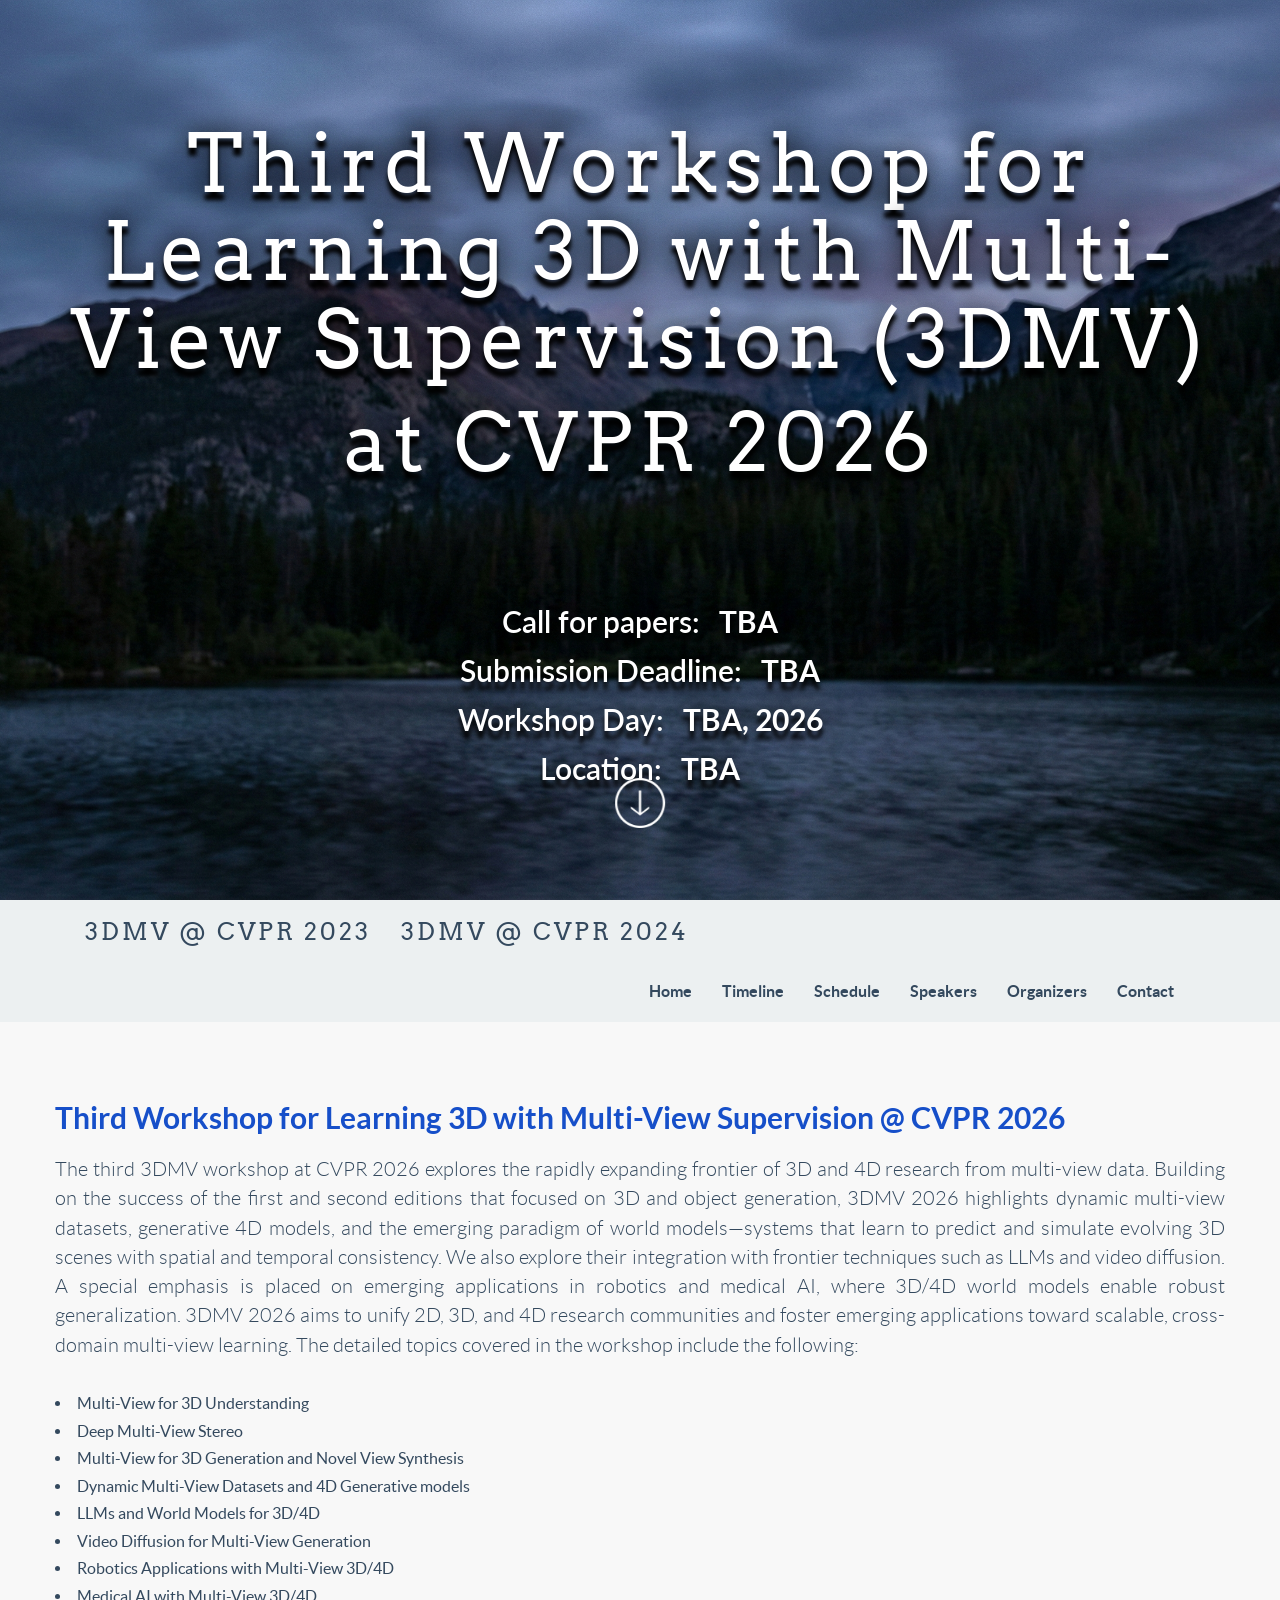
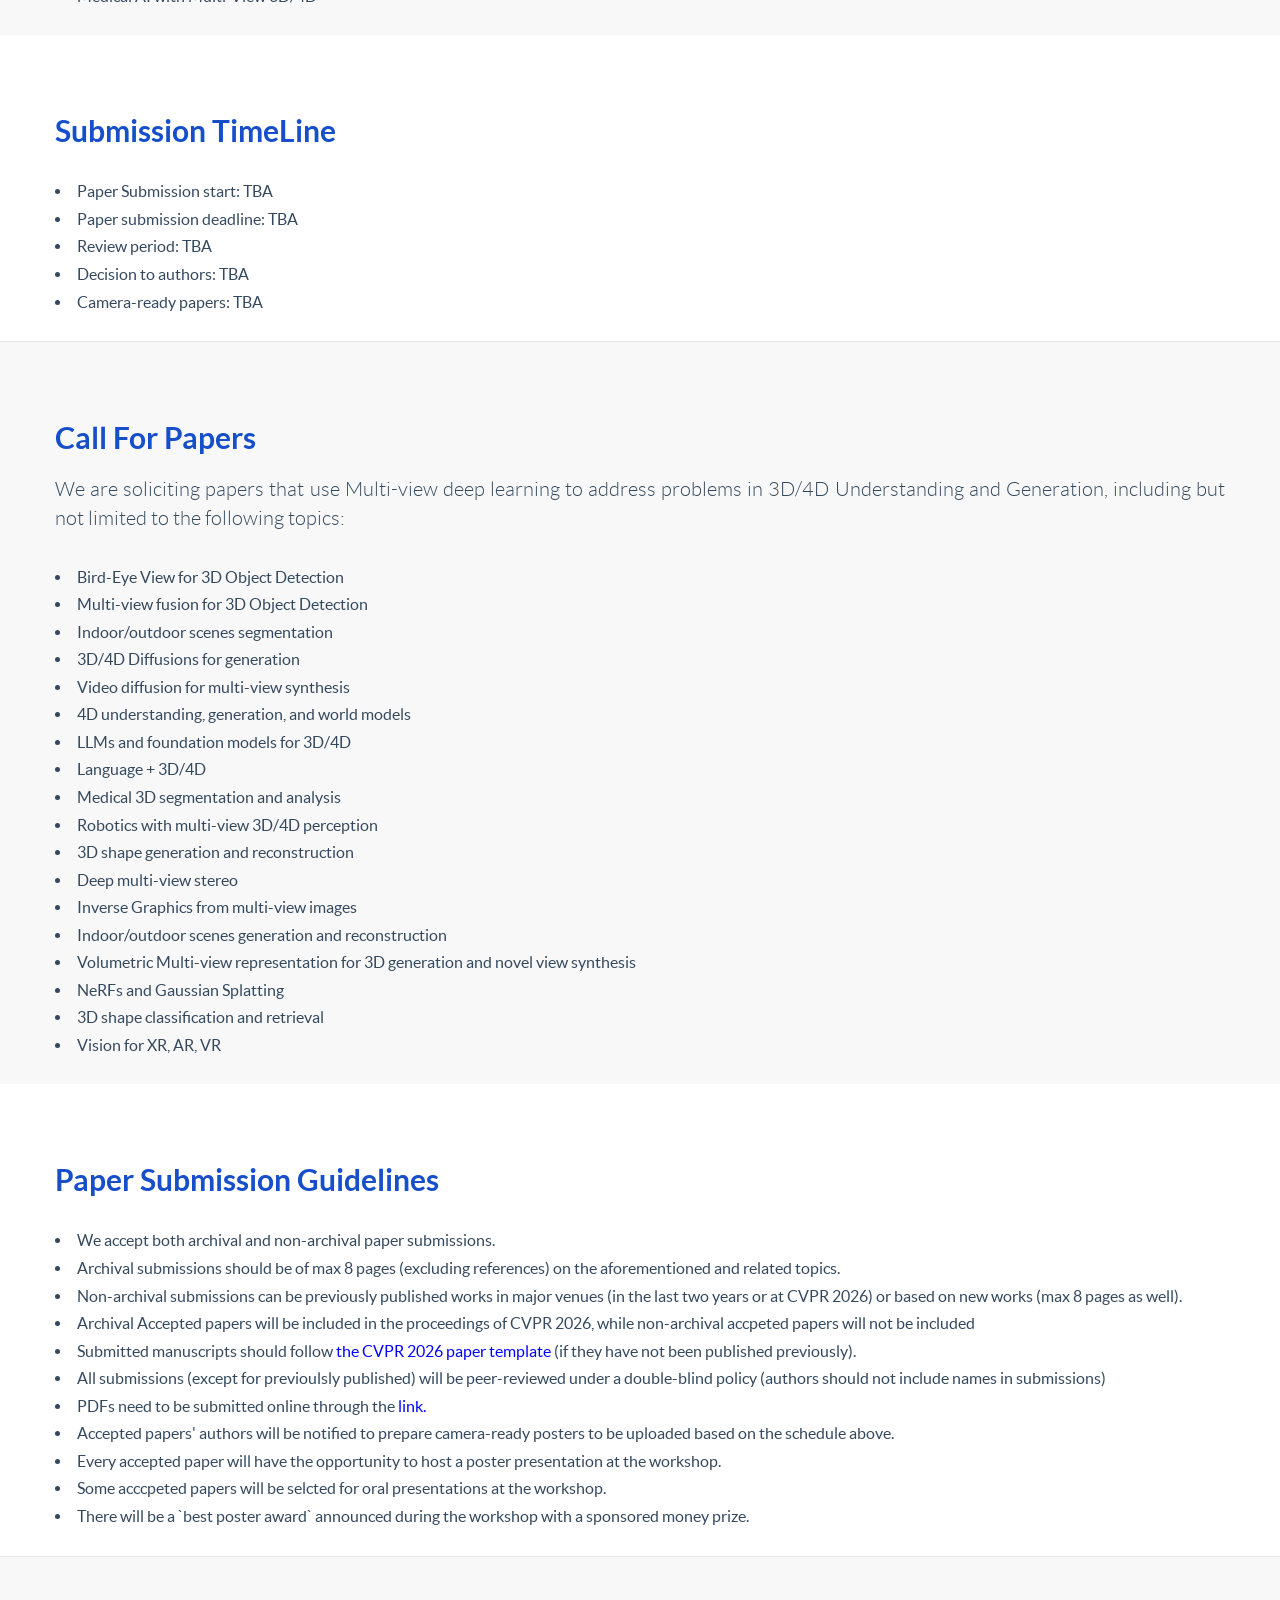
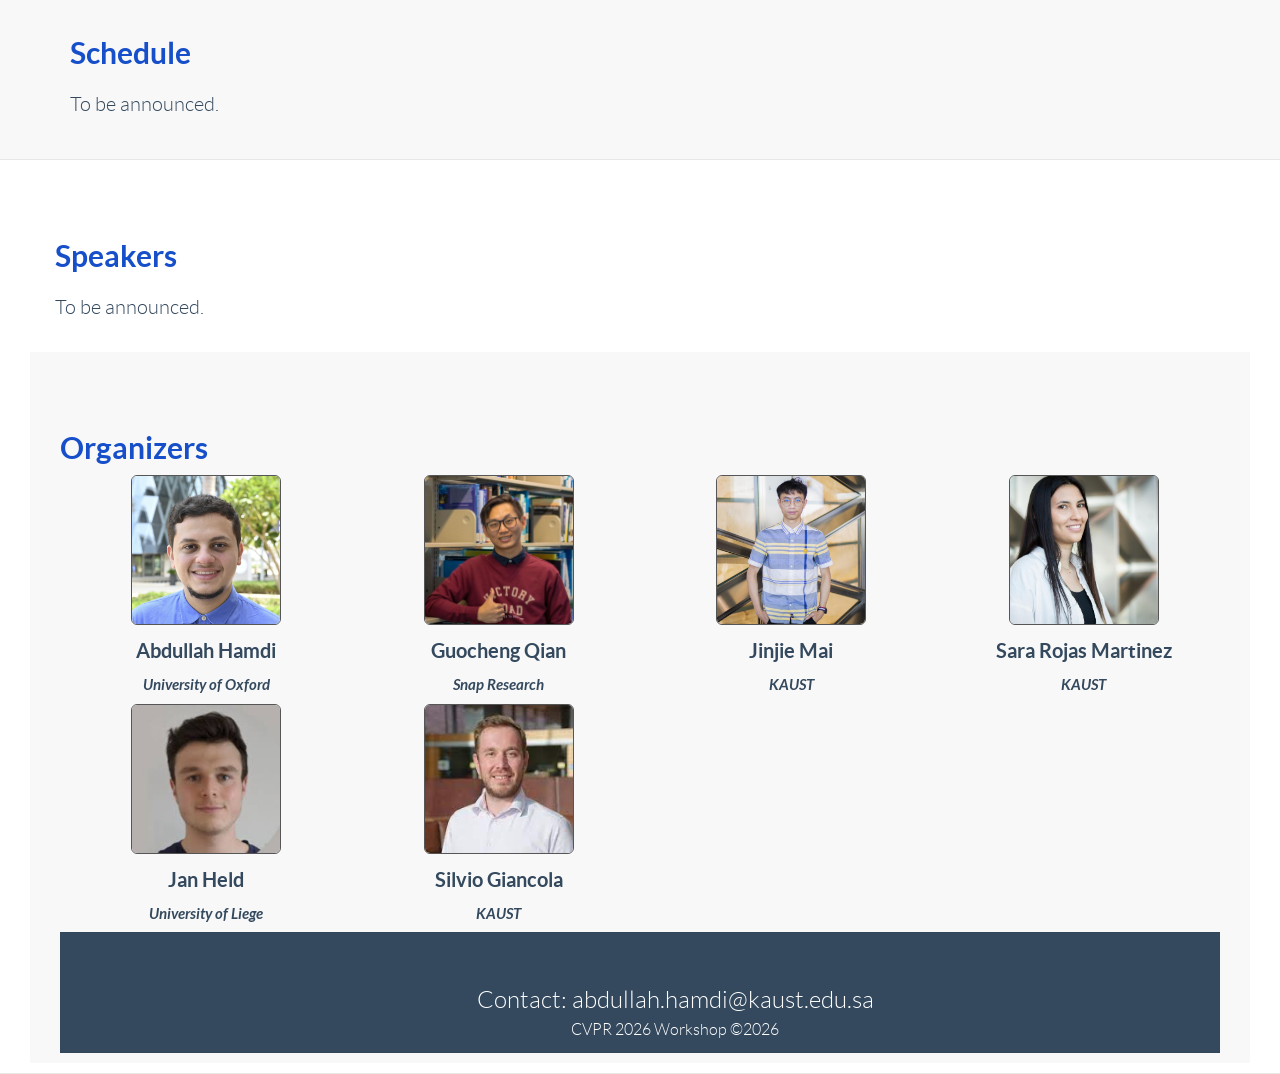
==== commit f7b68c75: "all up to date" ====
--- a/index.html
+++ b/index.html
@@ -585,11 +585,11 @@
 
 
 
+    <!-- KAUST Sponsorship - commented out
     <div id="sponsors" class="content-section-b">
       <div class="container">
         <div class="row wow fadeInRightBig" data-animation-delay="200">
           <h3 class="section-heading" style="text-align:justify;color:#164FC9">Sponsors</h3>
-          <!-- <h2 class="section-heading" style="text-align:center;color:#164FC9">They Trust Us</h3>  -->
           <div class="col-sm-3 wow fadeInRightBig" data-animation-delay="200" style="text-align:center;margin-left:30%">
             <center><img class="img-responsive" src="img/sponsors/kaust_logo.png" alt="" object-position="0 0">
             </center>
@@ -602,6 +602,7 @@
         </div>
       </div>
     </div>
+    -->
 
 
 
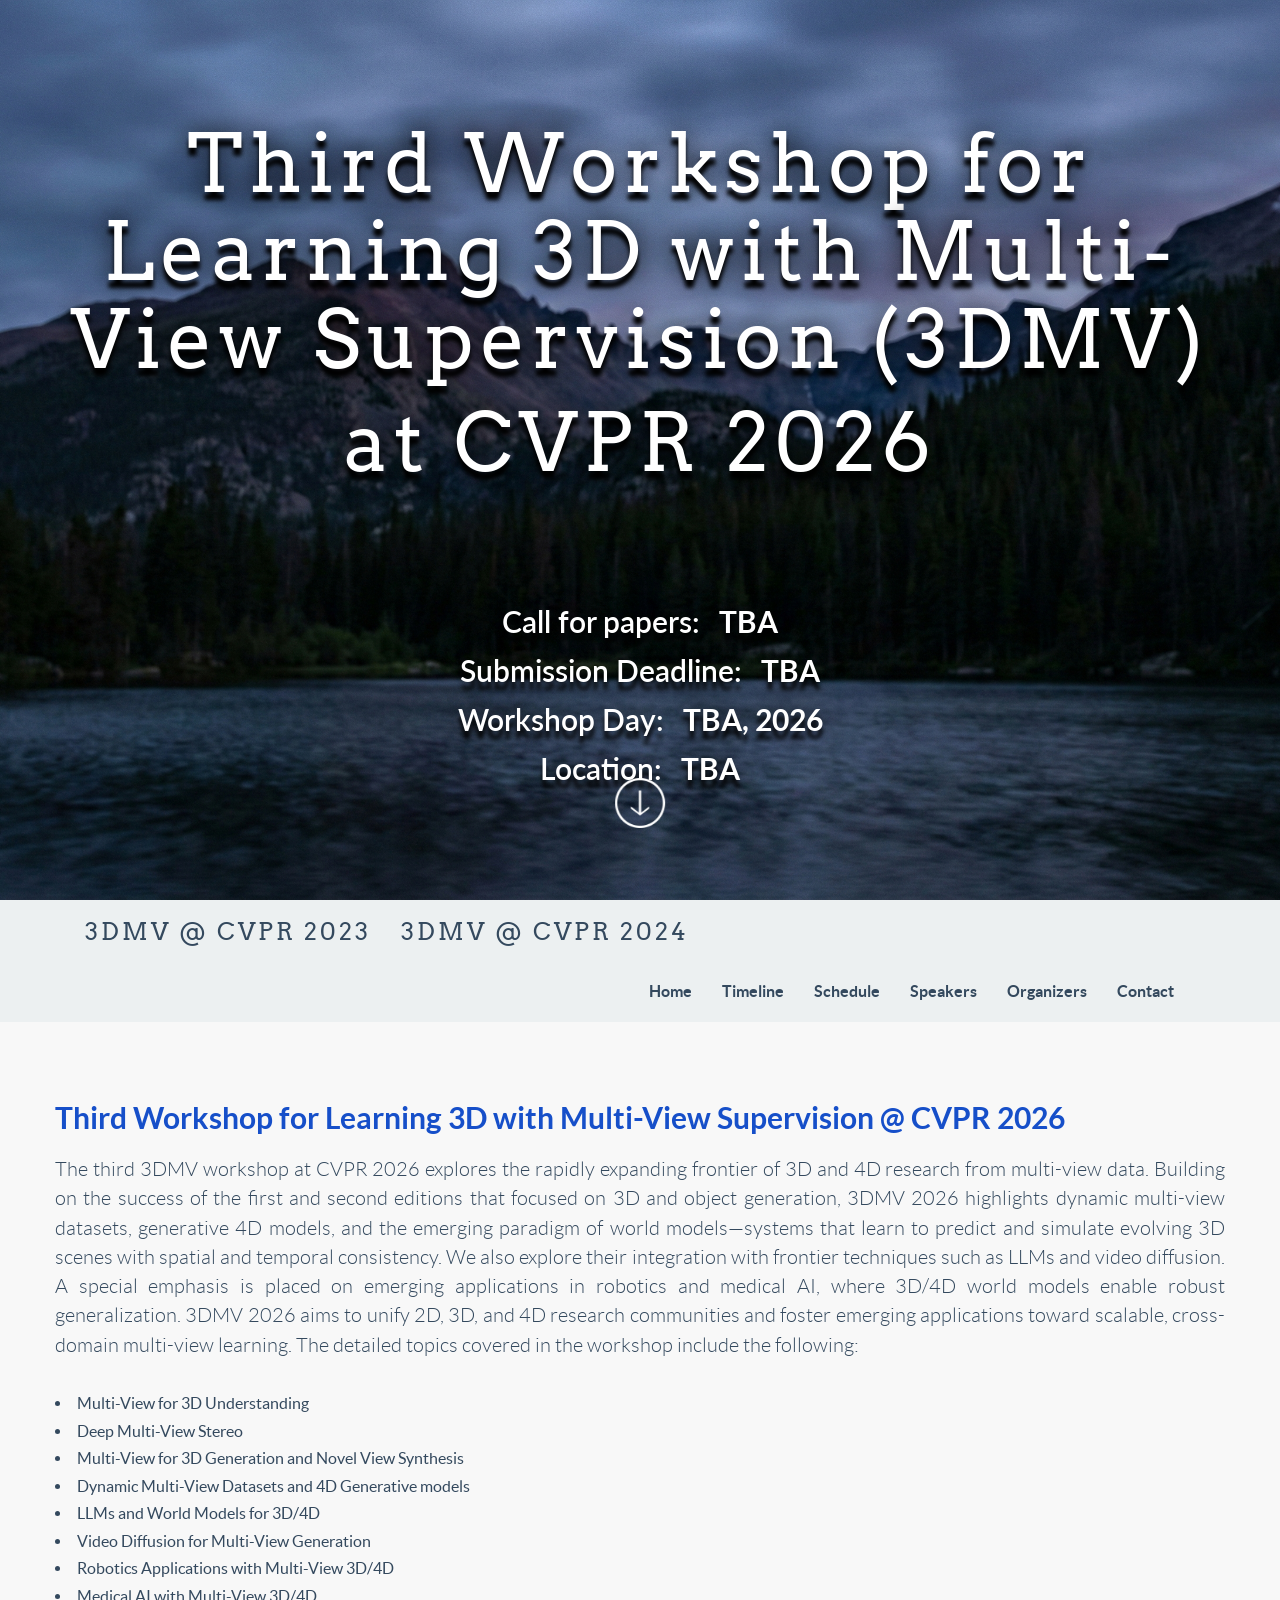
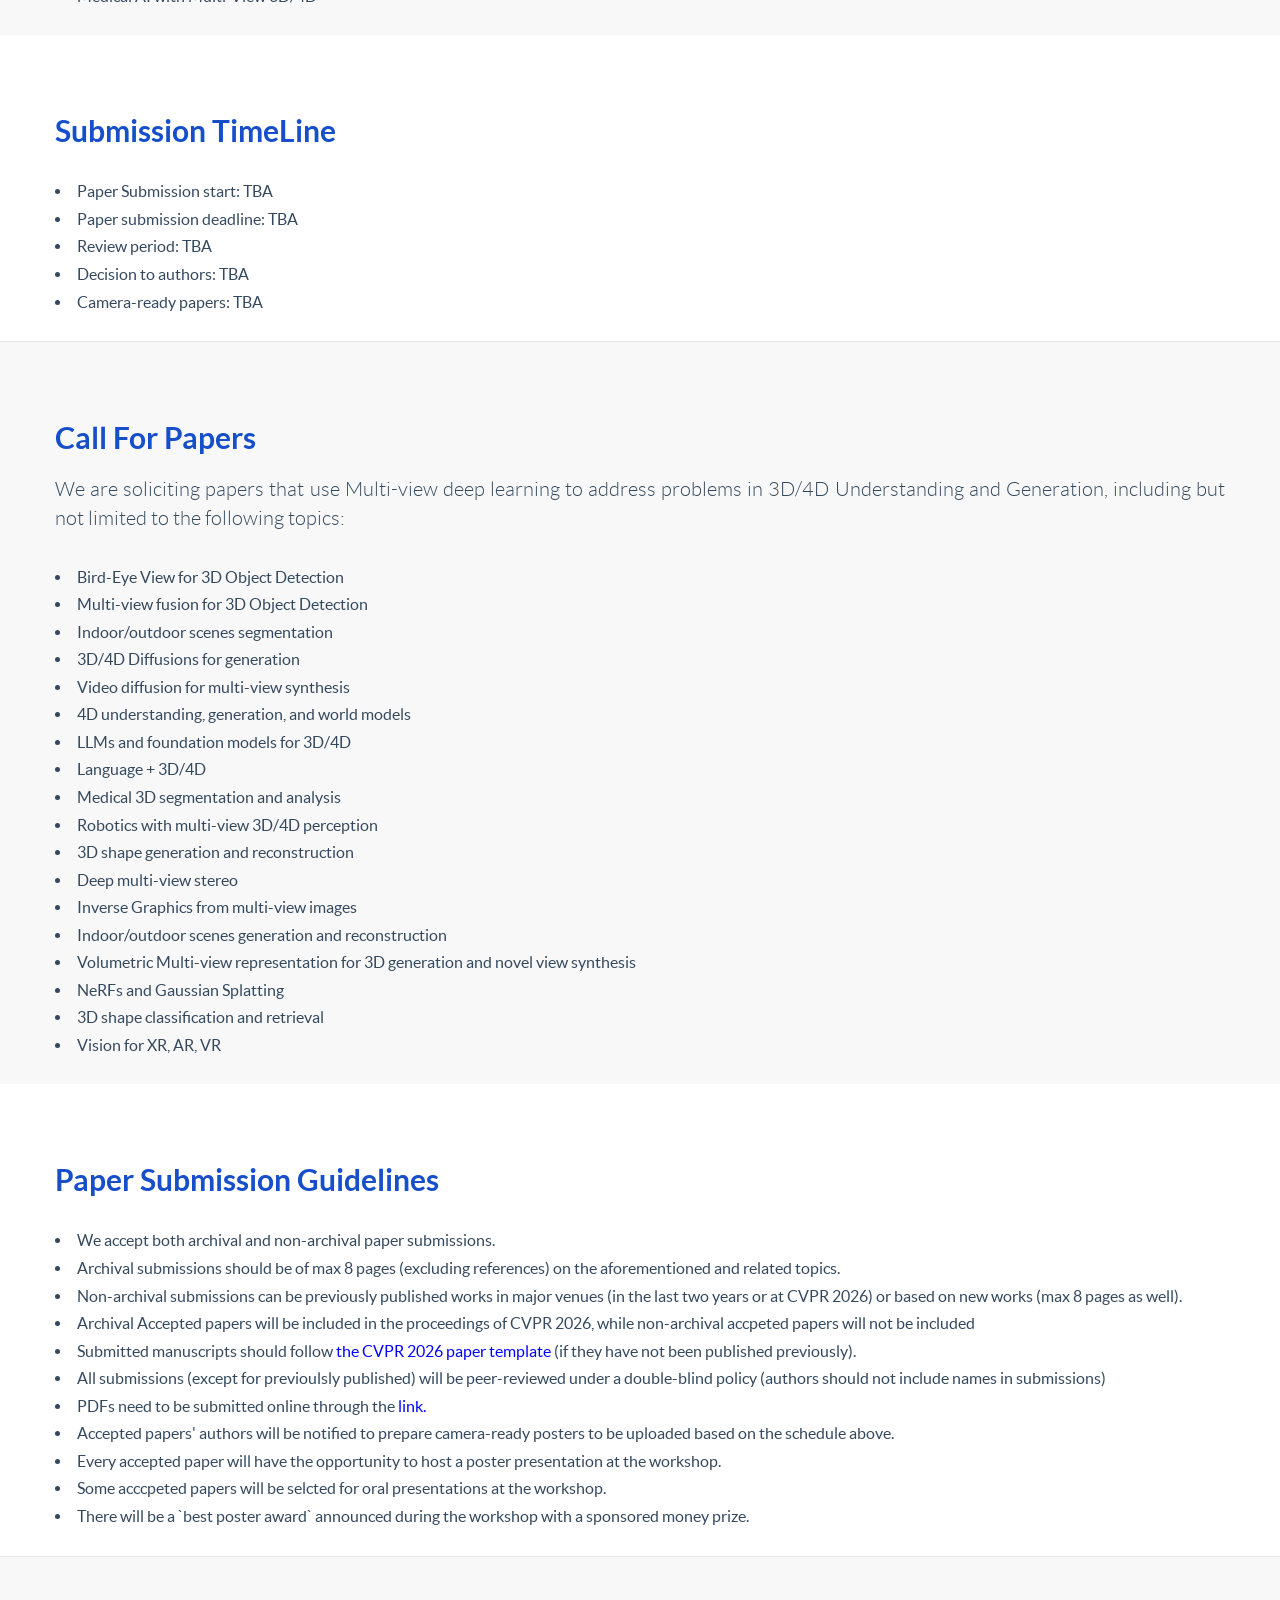
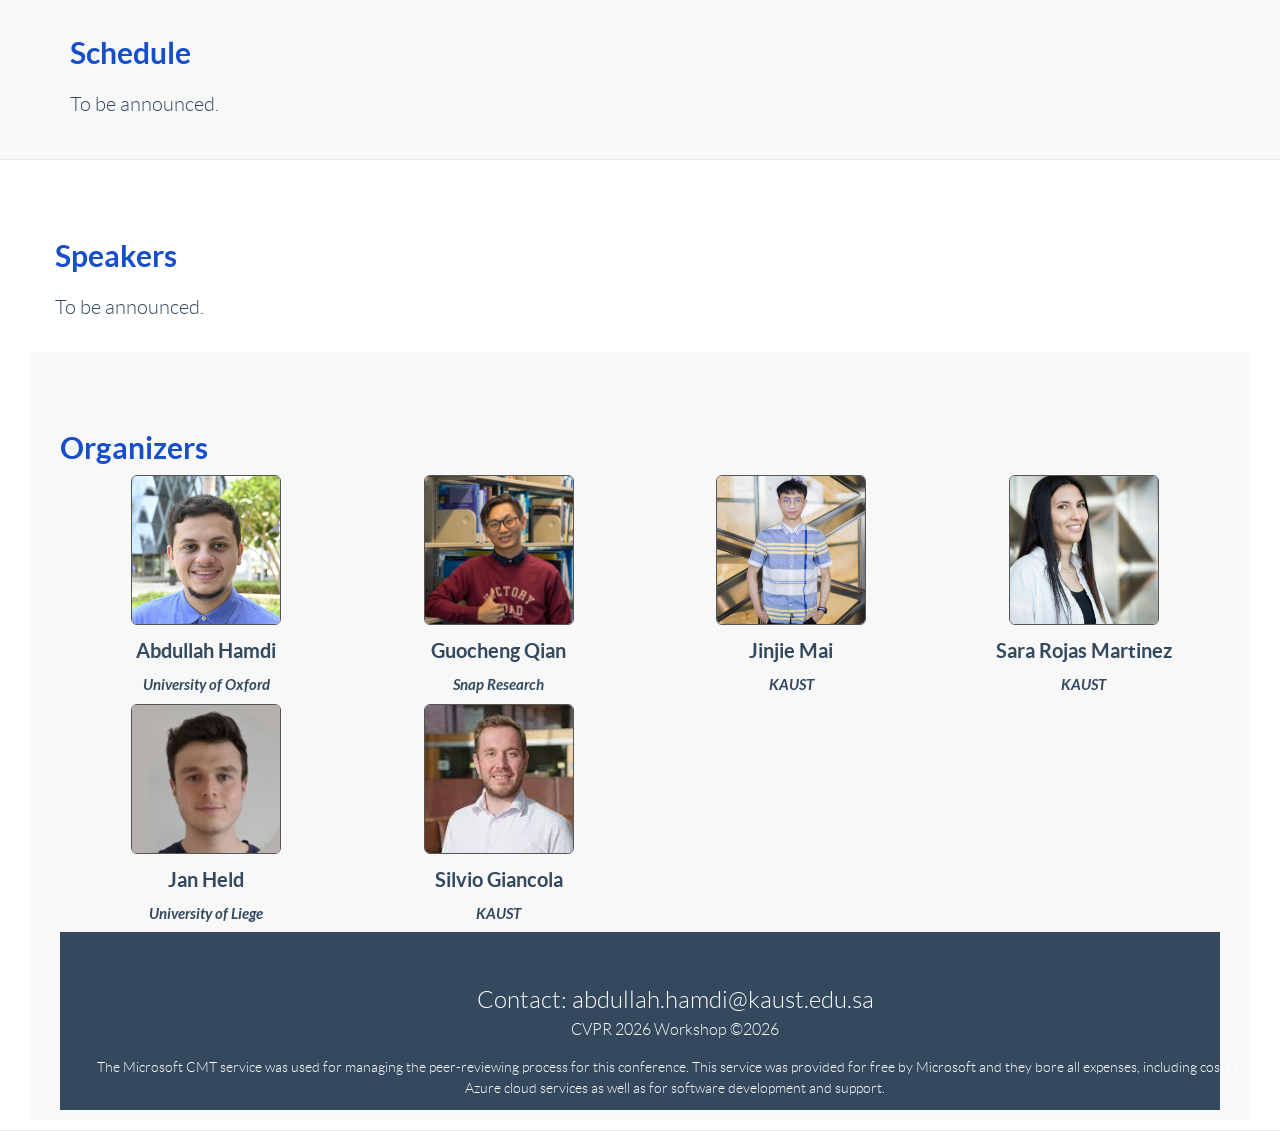
==== commit acdbd8a2: "all up to date" ====
--- a/index.html
+++ b/index.html
@@ -738,6 +738,9 @@
               <div class="sub-title lead4" style="text-align:center;color:white">
                 CVPR 2026 Workshop ©2026
               </div>
+              <div class="sub-title lead4" style="text-align:center;color:white;margin-top:15px;font-size:0.9em;">
+                The Microsoft CMT service was used for managing the peer-reviewing process for this conference. This service was provided for free by Microsoft and they bore all expenses, including costs for Azure cloud services as well as for software development and support.
+              </div>
             </div>
           </div>
         </div>
--- a/css/general.css
+++ b/css/general.css
@@ -28,7 +28,7 @@
 }
 
 .organizer-img {
-	width: 380px;
+	width: 100%;
 	height: 380px;
 	object-fit: cover;
 	border-radius: 50%;
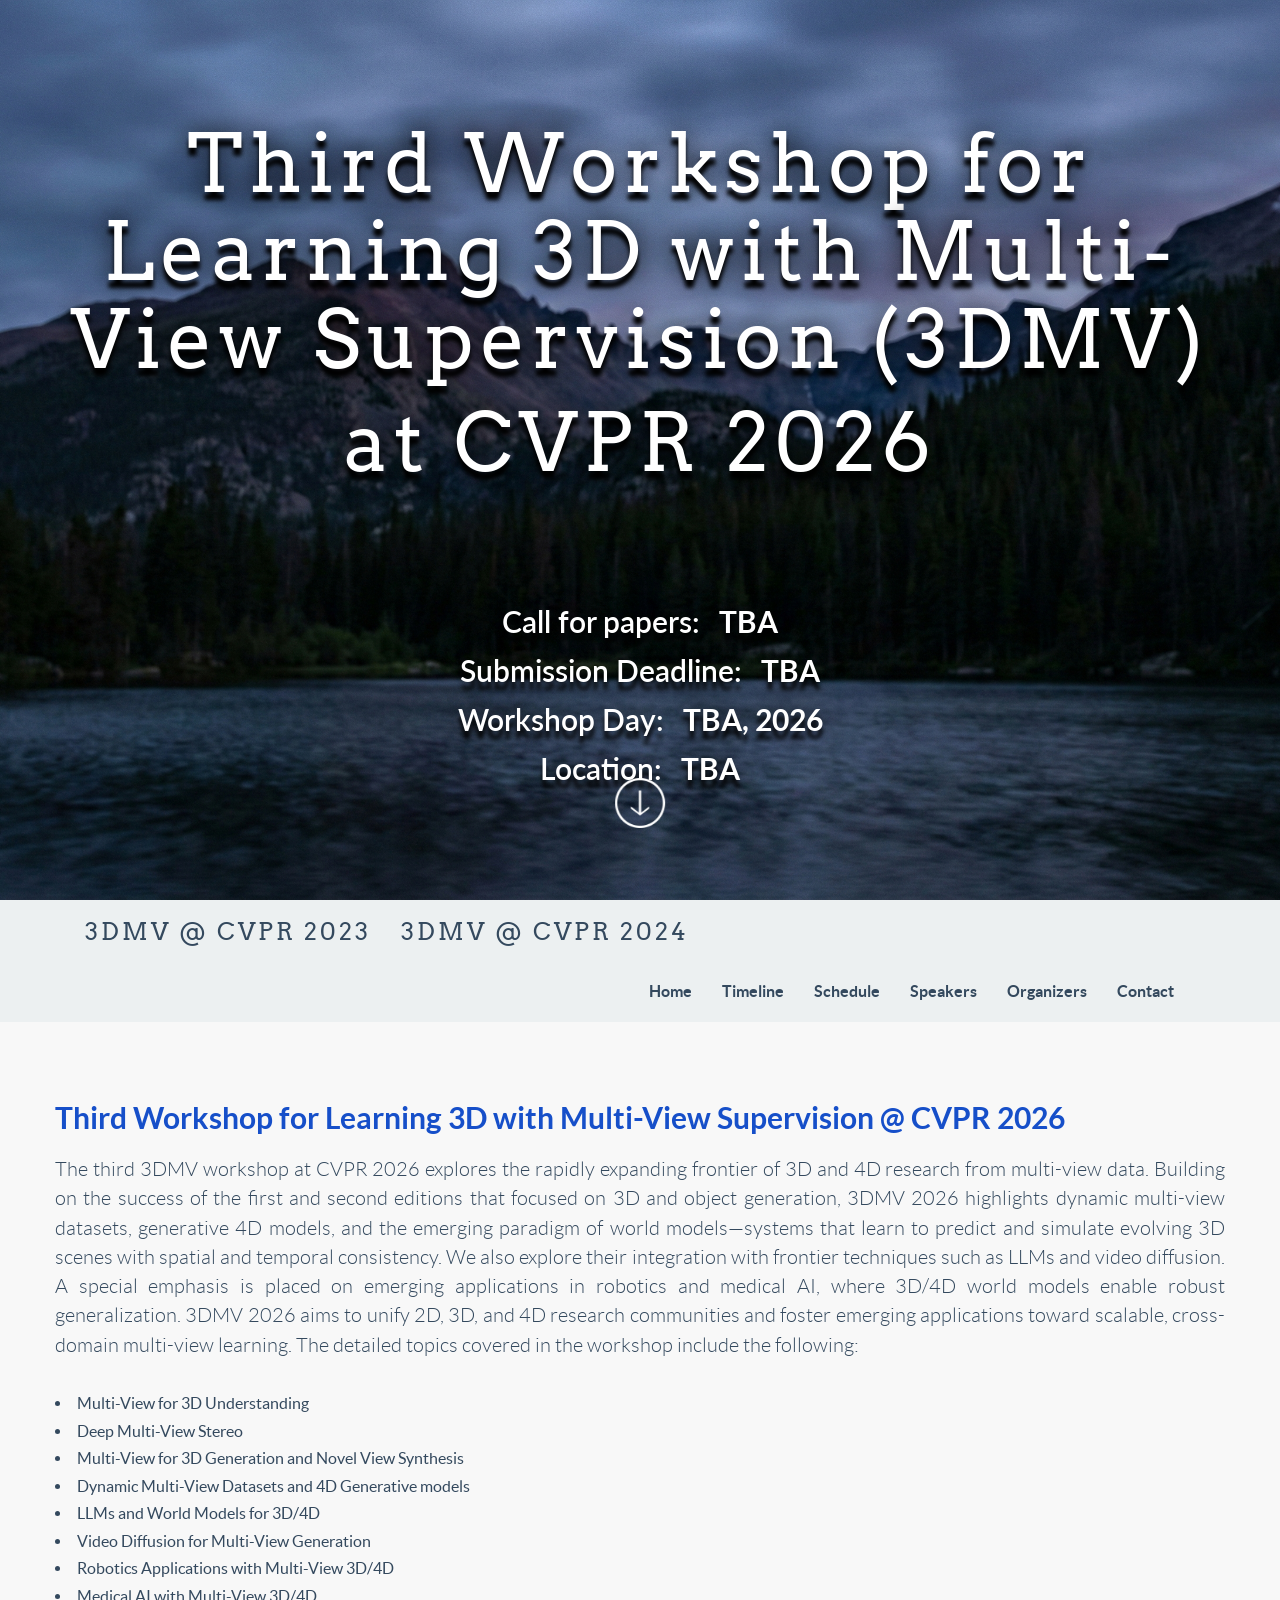
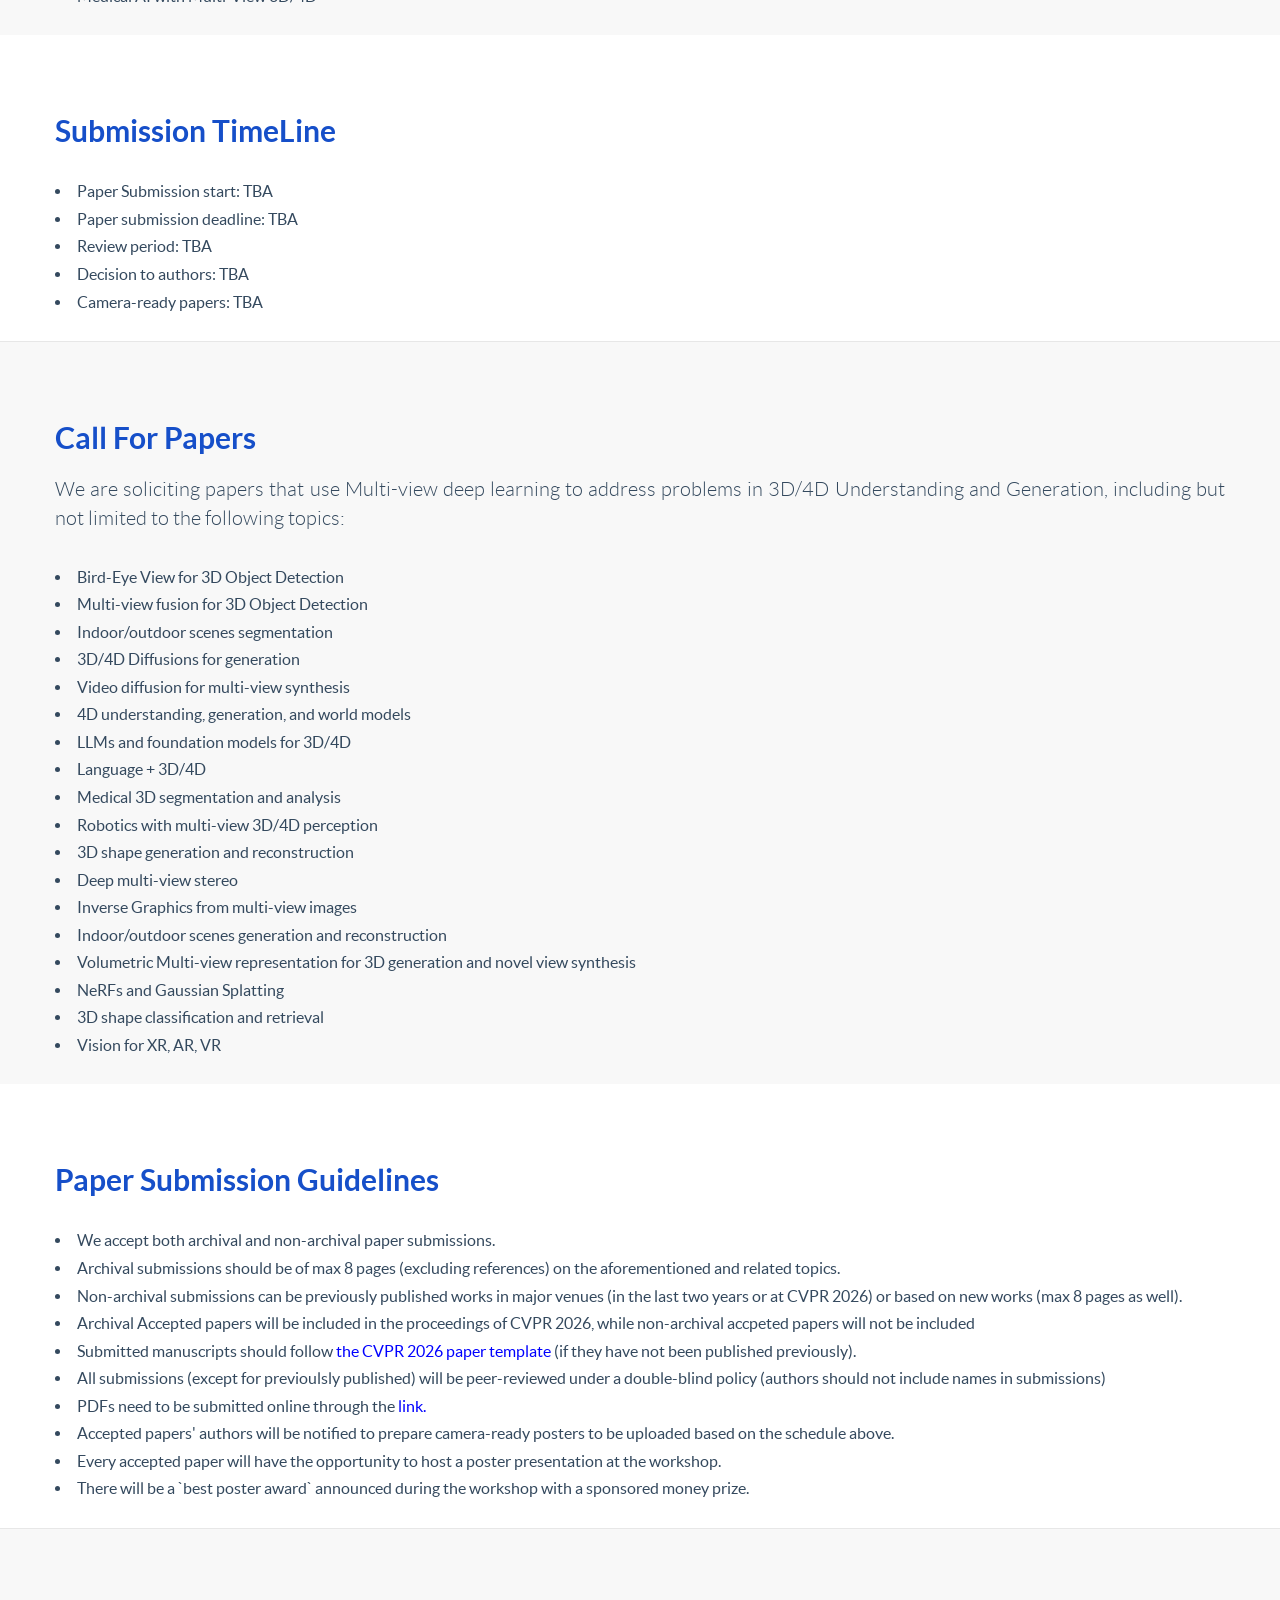
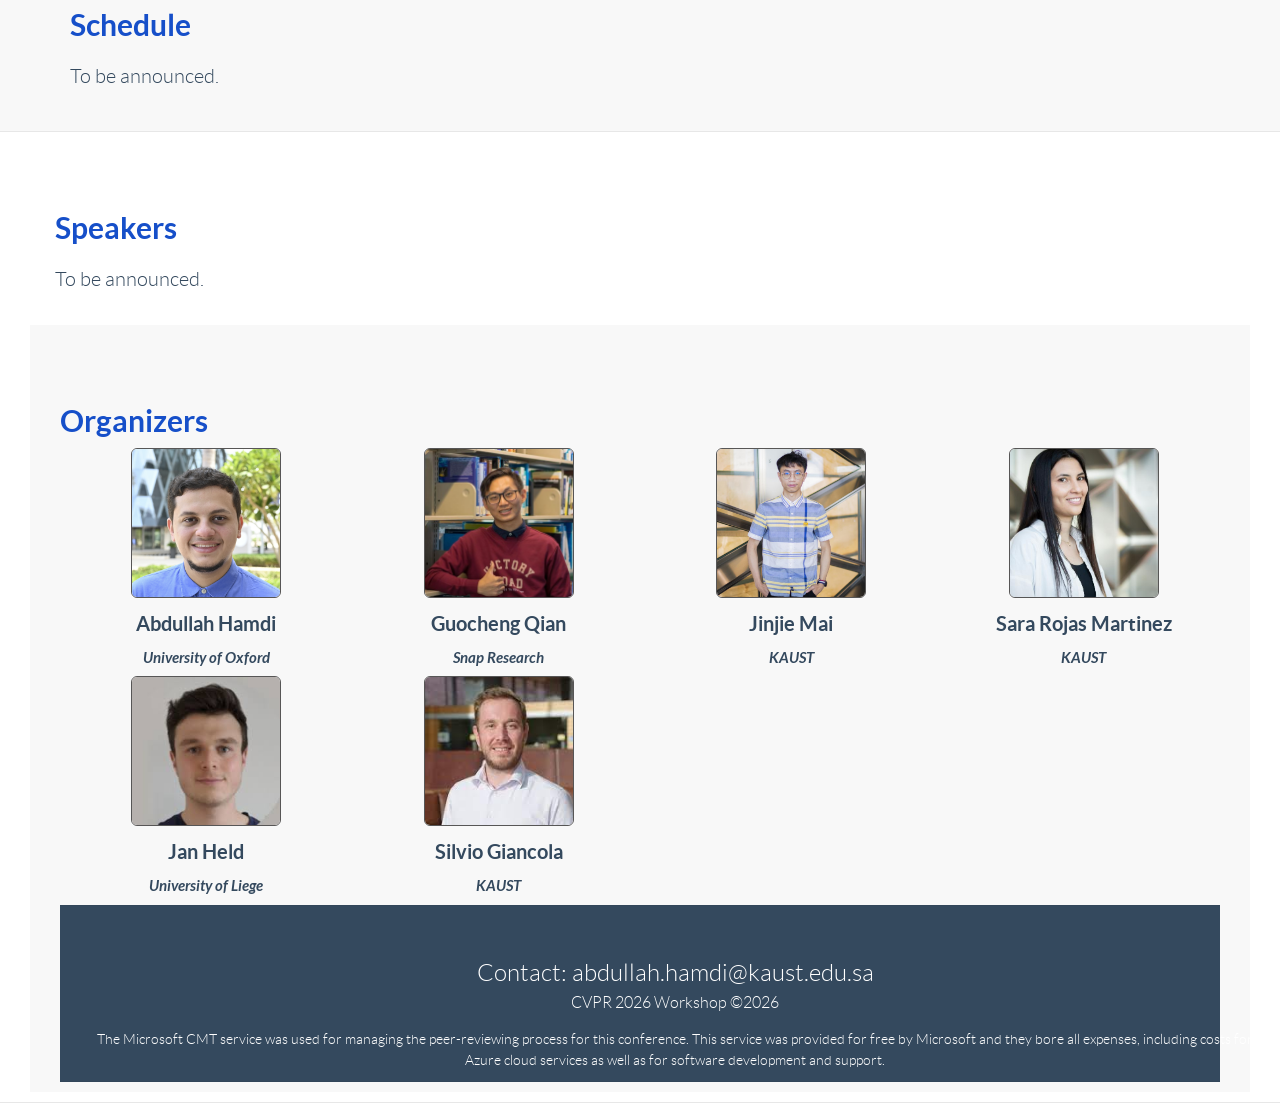
==== commit c056adb2: "all up to date" ====
--- a/index.html
+++ b/index.html
@@ -384,7 +384,7 @@
             <li>Accepted papers' authors will be notified to prepare camera-ready posters to be uploaded based on the
               schedule above.</li>
             <li>Every accepted paper will have the opportunity to host a poster presentation at the workshop.</li>
-            <li>Some acccpeted papers will be selcted for oral presentations at the workshop.</li>
+            <!-- <li>Some acccpeted papers will be selcted for oral presentations at the workshop.</li> -->
             <li>There will be a `best poster award` announced during the workshop with a sponsored money prize. </li>
 
           </p>
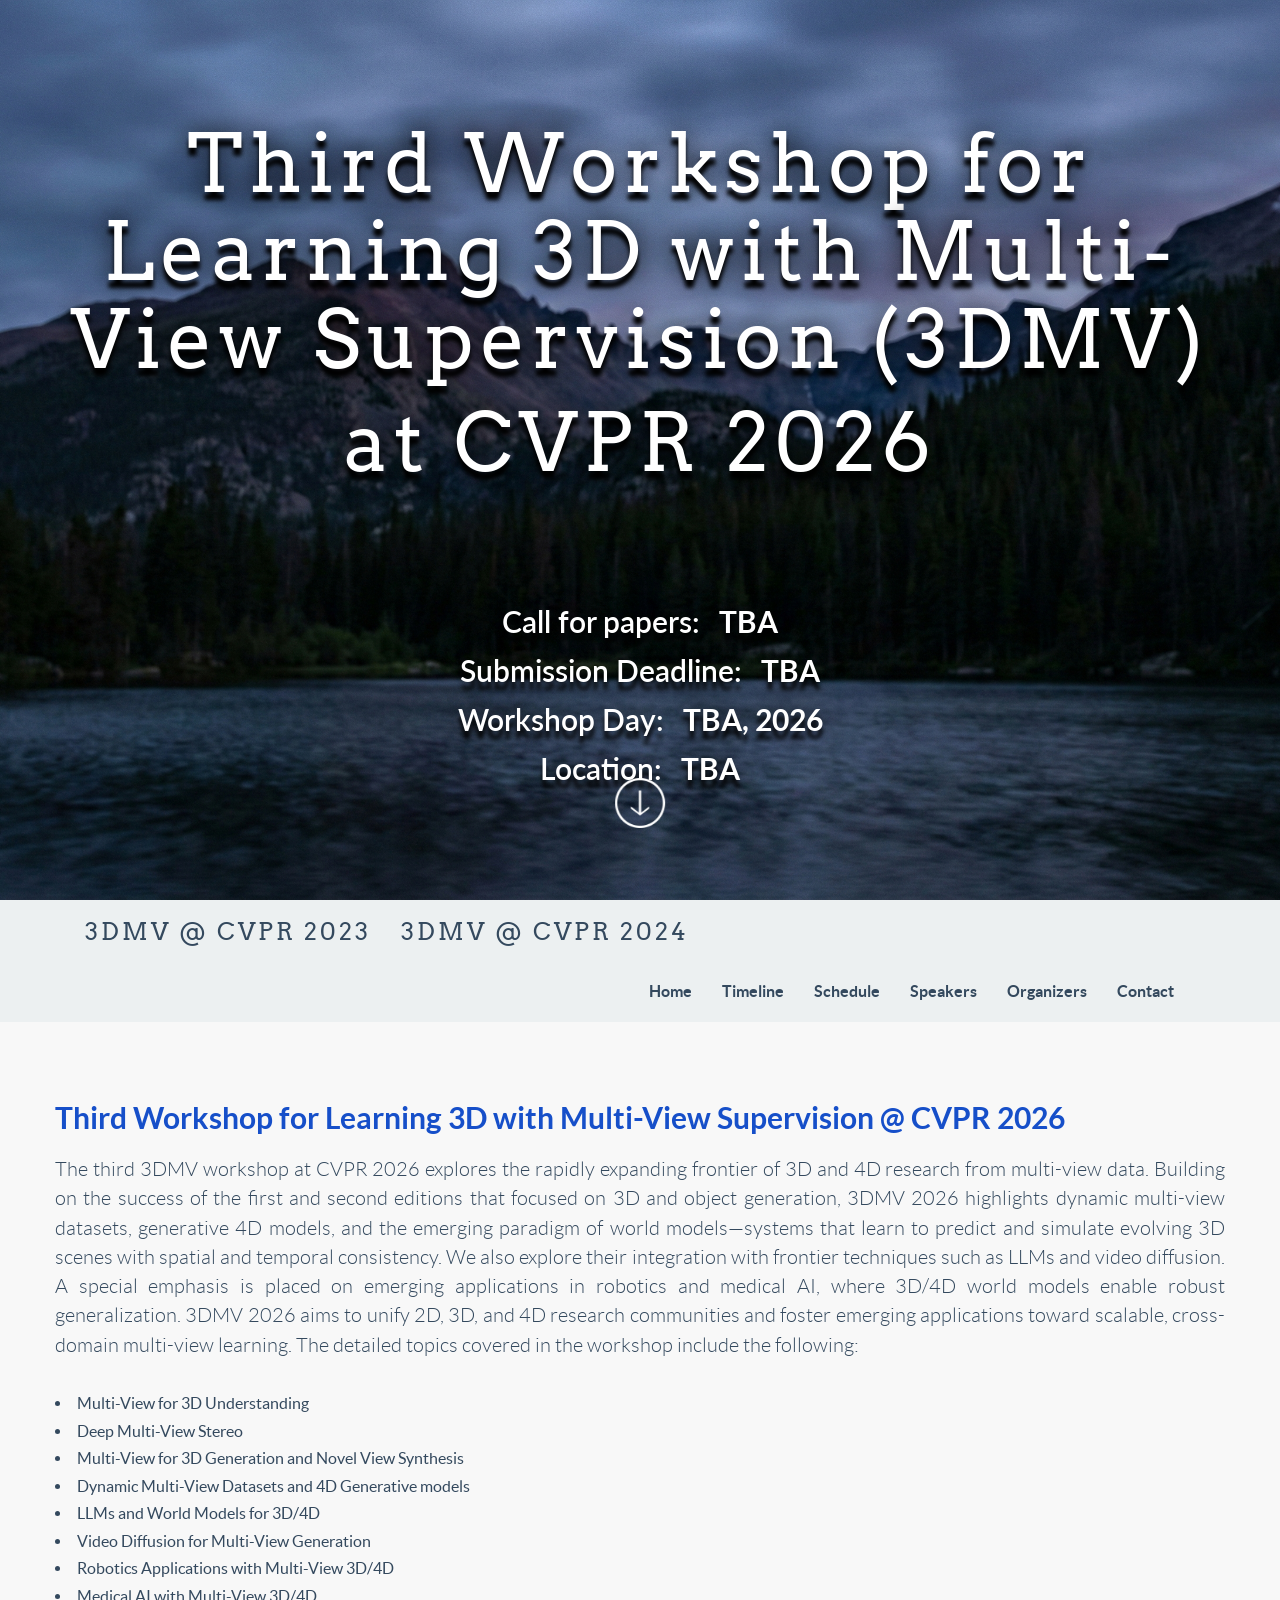
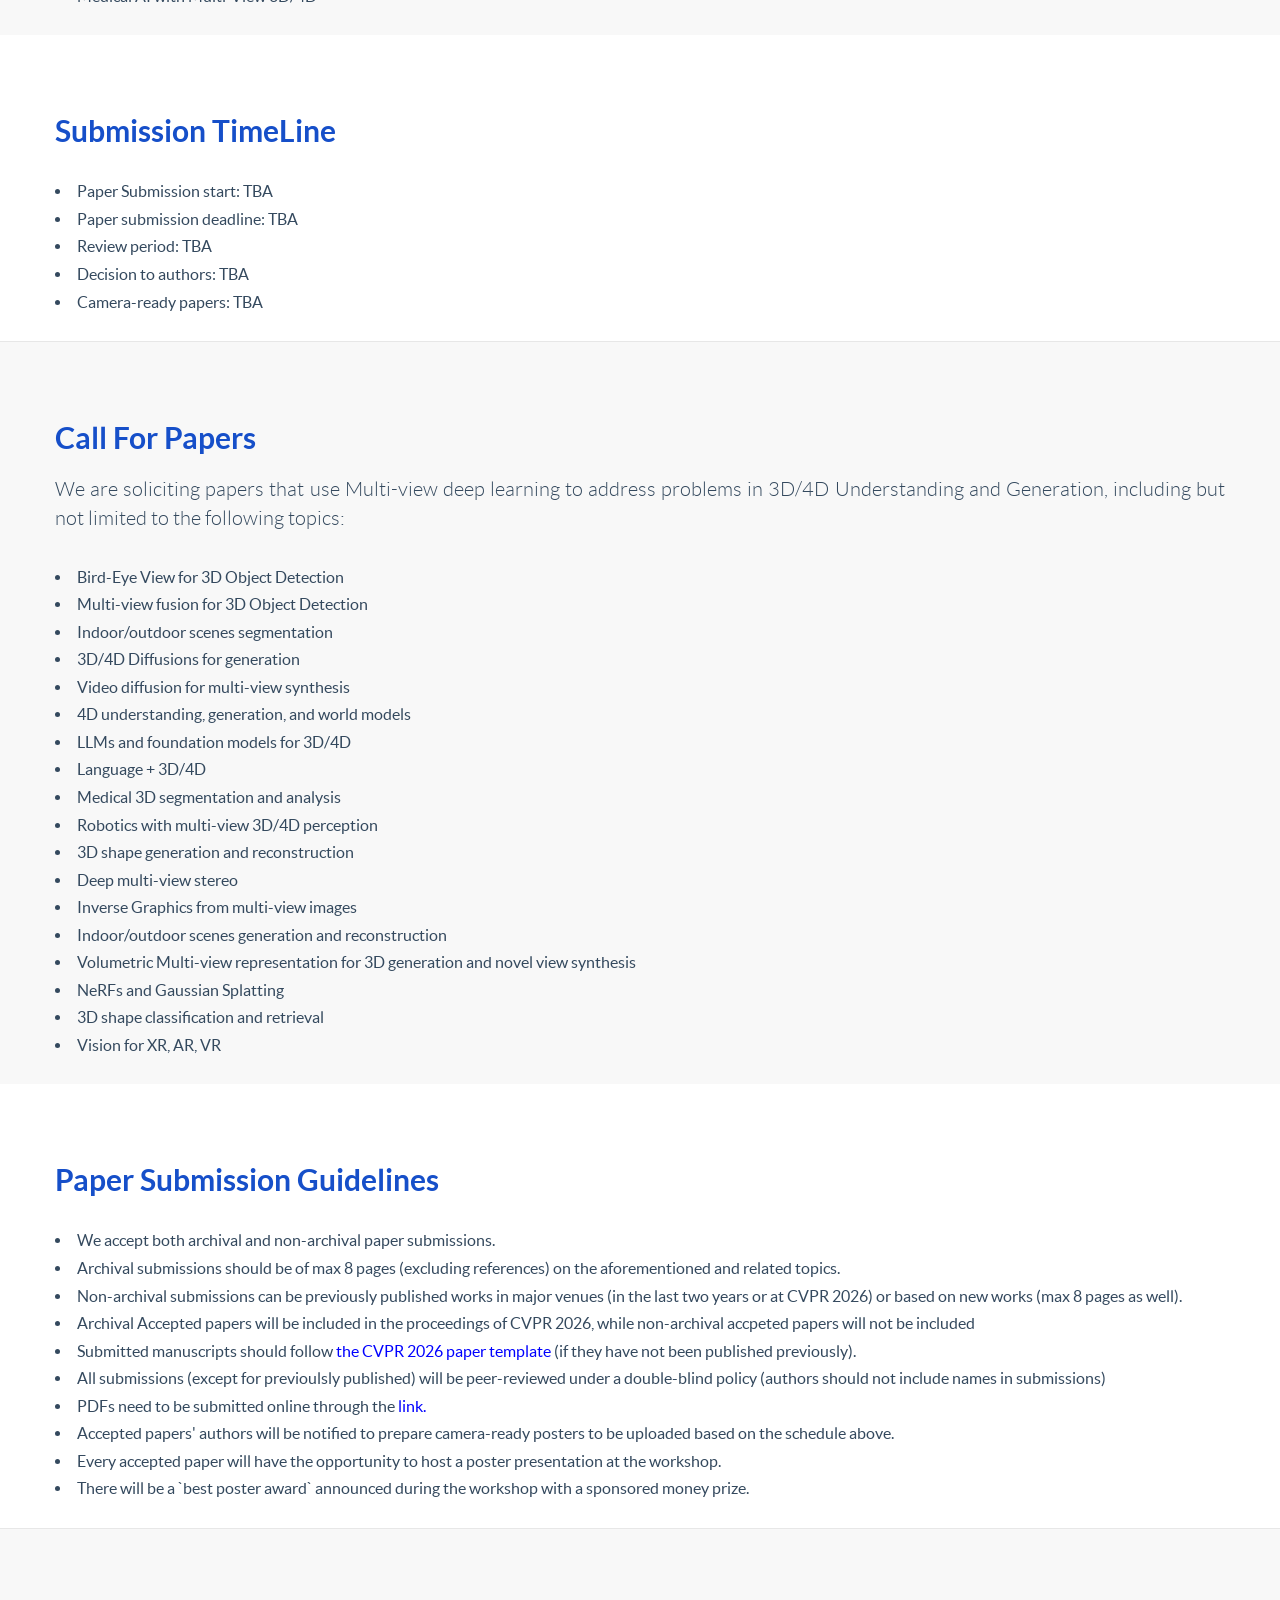
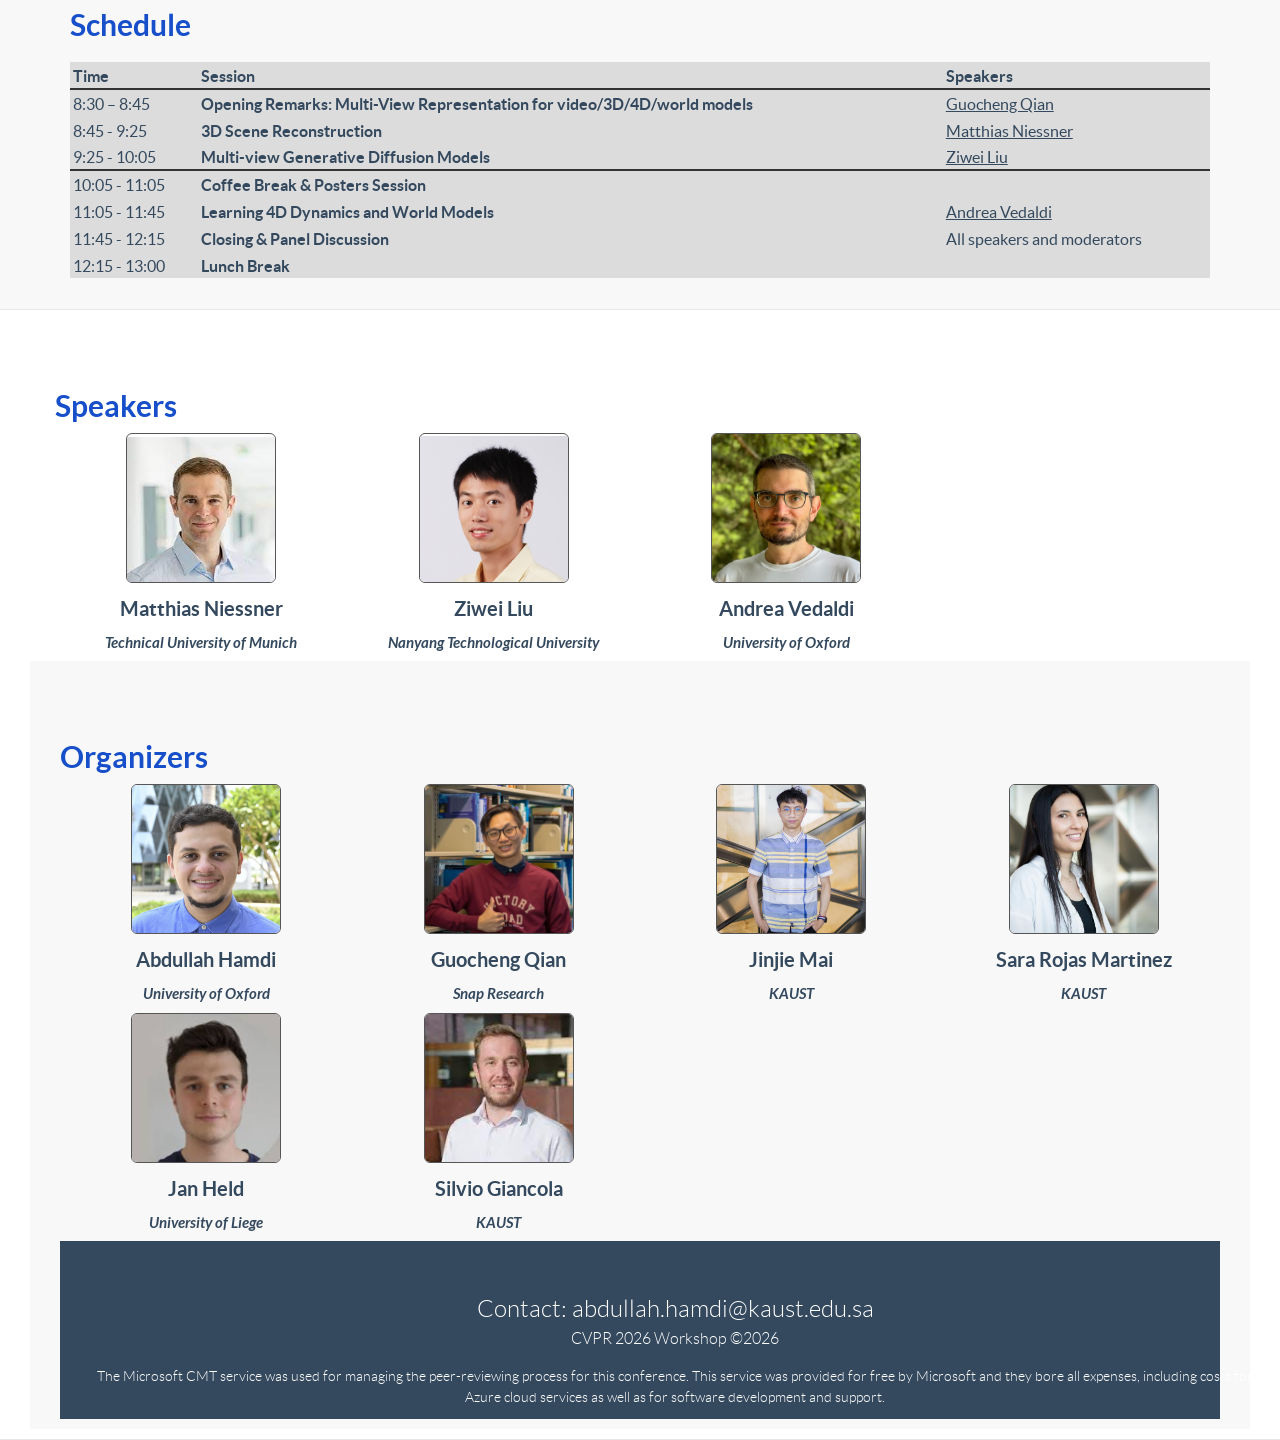
==== commit 65b7e705: "all up to date" ====
--- a/index.html
+++ b/index.html
@@ -400,9 +400,54 @@
     <div class="container">
       <div class="wow fadeInRightBig" data-animation-delay="200">
         <h3 class="section-heading" style='text-align: justify;color:#164FC9'>Schedule</h3>
-        <p class="lead" style="text-align:justify">
-          To be announced.
-        </p>
+        <div class="table-responsive" style="margin-top: 20px;">
+          <table class="table" style="background: white; border-collapse: collapse;">
+            <thead>
+              <tr style="border-bottom: 2px solid #333;">
+                <th style="padding: 12px 15px; text-align: left; font-weight: bold;">Time</th>
+                <th style="padding: 12px 15px; text-align: left; font-weight: bold;">Session</th>
+                <th style="padding: 12px 15px; text-align: left; font-weight: bold;">Speakers</th>
+              </tr>
+            </thead>
+            <tbody>
+              <tr style="border-bottom: 1px solid #ddd;">
+                <td style="padding: 12px 15px; vertical-align: middle;">8:30 – 8:45</td>
+                <td style="padding: 12px 15px; vertical-align: middle;"><strong>Opening Remarks: Multi-View Representation for video/3D/4D/world models</strong></td>
+                <td style="padding: 12px 15px; vertical-align: middle;"><a href="https://guochengqian.github.io/" style="color: #164FC9;">Guocheng Qian</a></td>
+              </tr>
+              <tr style="border-bottom: 1px solid #ddd;">
+                <td style="padding: 12px 15px; vertical-align: middle;">8:45 - 9:25</td>
+                <td style="padding: 12px 15px; vertical-align: middle;"><strong>3D Scene Reconstruction</strong></td>
+                <td style="padding: 12px 15px; vertical-align: middle;"><a href="https://niessnerlab.org/" style="color: #164FC9;">Matthias Niessner</a></td>
+              </tr>
+              <tr style="border-bottom: 2px solid #333;">
+                <td style="padding: 12px 15px; vertical-align: middle;">9:25 - 10:05</td>
+                <td style="padding: 12px 15px; vertical-align: middle;"><strong>Multi-view Generative Diffusion Models</strong></td>
+                <td style="padding: 12px 15px; vertical-align: middle;"><a href="https://liuziwei7.github.io/" style="color: #164FC9;">Ziwei Liu</a></td>
+              </tr>
+              <tr style="border-bottom: 1px solid #ddd; background: #f9f9f9;">
+                <td style="padding: 12px 15px; vertical-align: middle;">10:05 - 11:05</td>
+                <td style="padding: 12px 15px; vertical-align: middle;"><strong>Coffee Break & Posters Session</strong></td>
+                <td style="padding: 12px 15px; vertical-align: middle;"></td>
+              </tr>
+              <tr style="border-bottom: 1px solid #ddd;">
+                <td style="padding: 12px 15px; vertical-align: middle;">11:05 - 11:45</td>
+                <td style="padding: 12px 15px; vertical-align: middle;"><strong>Learning 4D Dynamics and World Models</strong></td>
+                <td style="padding: 12px 15px; vertical-align: middle;"><a href="https://www.robots.ox.ac.uk/~vedaldi/" style="color: #164FC9;">Andrea Vedaldi</a></td>
+              </tr>
+              <tr style="border-bottom: 1px solid #ddd;">
+                <td style="padding: 12px 15px; vertical-align: middle;">11:45 - 12:15</td>
+                <td style="padding: 12px 15px; vertical-align: middle;"><strong>Closing & Panel Discussion</strong></td>
+                <td style="padding: 12px 15px; vertical-align: middle;">All speakers and moderators</td>
+              </tr>
+              <tr style="background: #f9f9f9;">
+                <td style="padding: 12px 15px; vertical-align: middle;">12:15 - 13:00</td>
+                <td style="padding: 12px 15px; vertical-align: middle;"><strong>Lunch Break</strong></td>
+                <td style="padding: 12px 15px; vertical-align: middle;"></td>
+              </tr>
+            </tbody>
+          </table>
+        </div>
       </div>
     </div>
   </div>
@@ -577,9 +622,46 @@
     <div class="container">
       <div class="row wow fadeInRightBig" data-animation-delay="200">
         <h3 class="section-heading" style="text-align:justify;color:#164FC9">Speakers</h3>
-        <p class="lead" style="text-align:justify">
-          To be announced.
-        </p>
+        
+        <div class="col-sm-3 wow fadeInRightBig" data-animation-delay="200">
+          <center><img class="img-responsive img-rounded organizer-img"
+              src="img/speakers/matthias.jpeg" alt="Matthias Niessner"></center>
+          <a href="https://niessnerlab.org/">
+            <h4 class="section-heading">
+              <center>Matthias Niessner</center>
+            </h4>
+          </a>
+          <h5 class="section-heading">
+            <center><i>Technical University of Munich</i></center>
+          </h5>
+        </div>
+
+        <div class="col-sm-3 wow fadeInRightBig" data-animation-delay="200">
+          <center><img class="img-responsive img-rounded organizer-img"
+              src="img/speakers/ziweiliu.png" alt="Ziwei Liu"></center>
+          <a href="https://liuziwei7.github.io/">
+            <h4 class="section-heading">
+              <center>Ziwei Liu</center>
+            </h4>
+          </a>
+          <h5 class="section-heading">
+            <center><i>Nanyang Technological University</i></center>
+          </h5>
+        </div>
+
+        <div class="col-sm-3 wow fadeInRightBig" data-animation-delay="200">
+          <center><img class="img-responsive img-rounded organizer-img"
+              src="img/speakers/vedaldi.jpg" alt="Andrea Vedaldi"></center>
+          <a href="https://www.robots.ox.ac.uk/~vedaldi/">
+            <h4 class="section-heading">
+              <center>Andrea Vedaldi</center>
+            </h4>
+          </a>
+          <h5 class="section-heading">
+            <center><i>University of Oxford</i></center>
+          </h5>
+        </div>
+
       </div>
     </div>
 
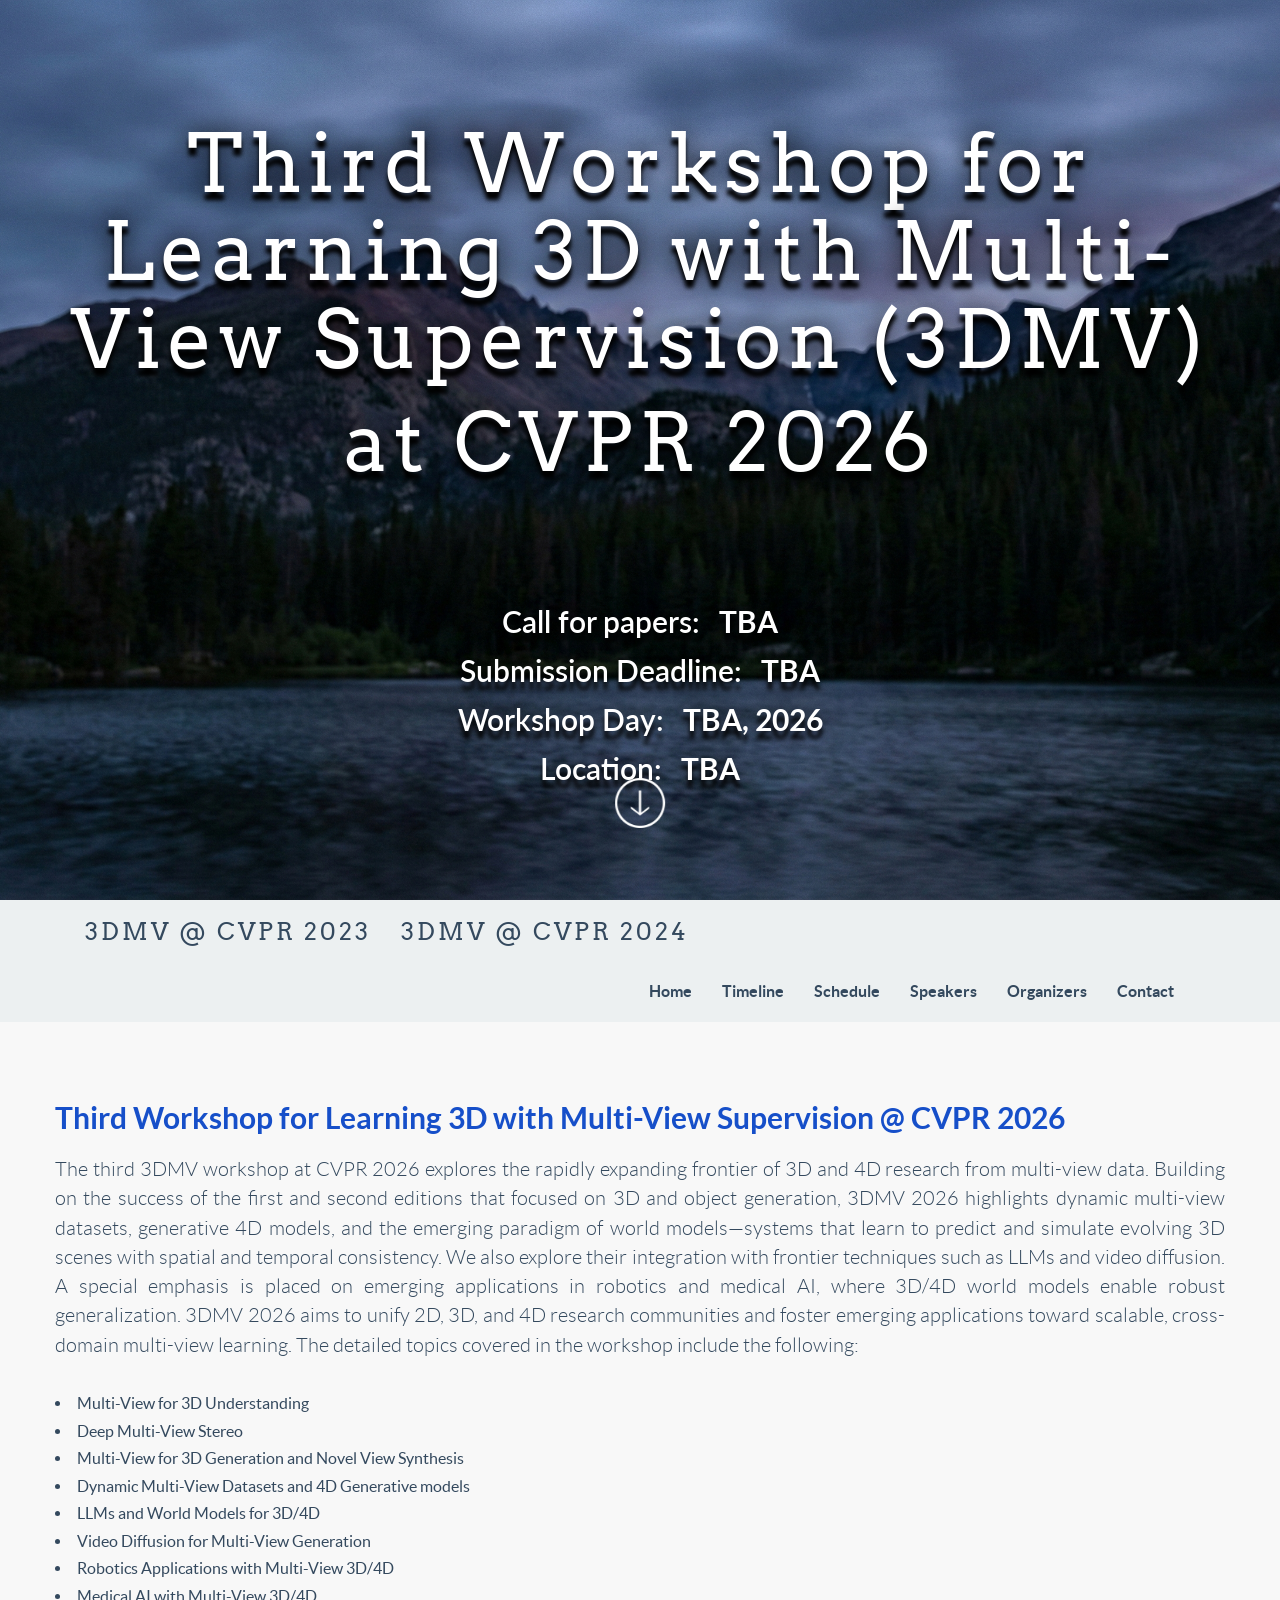
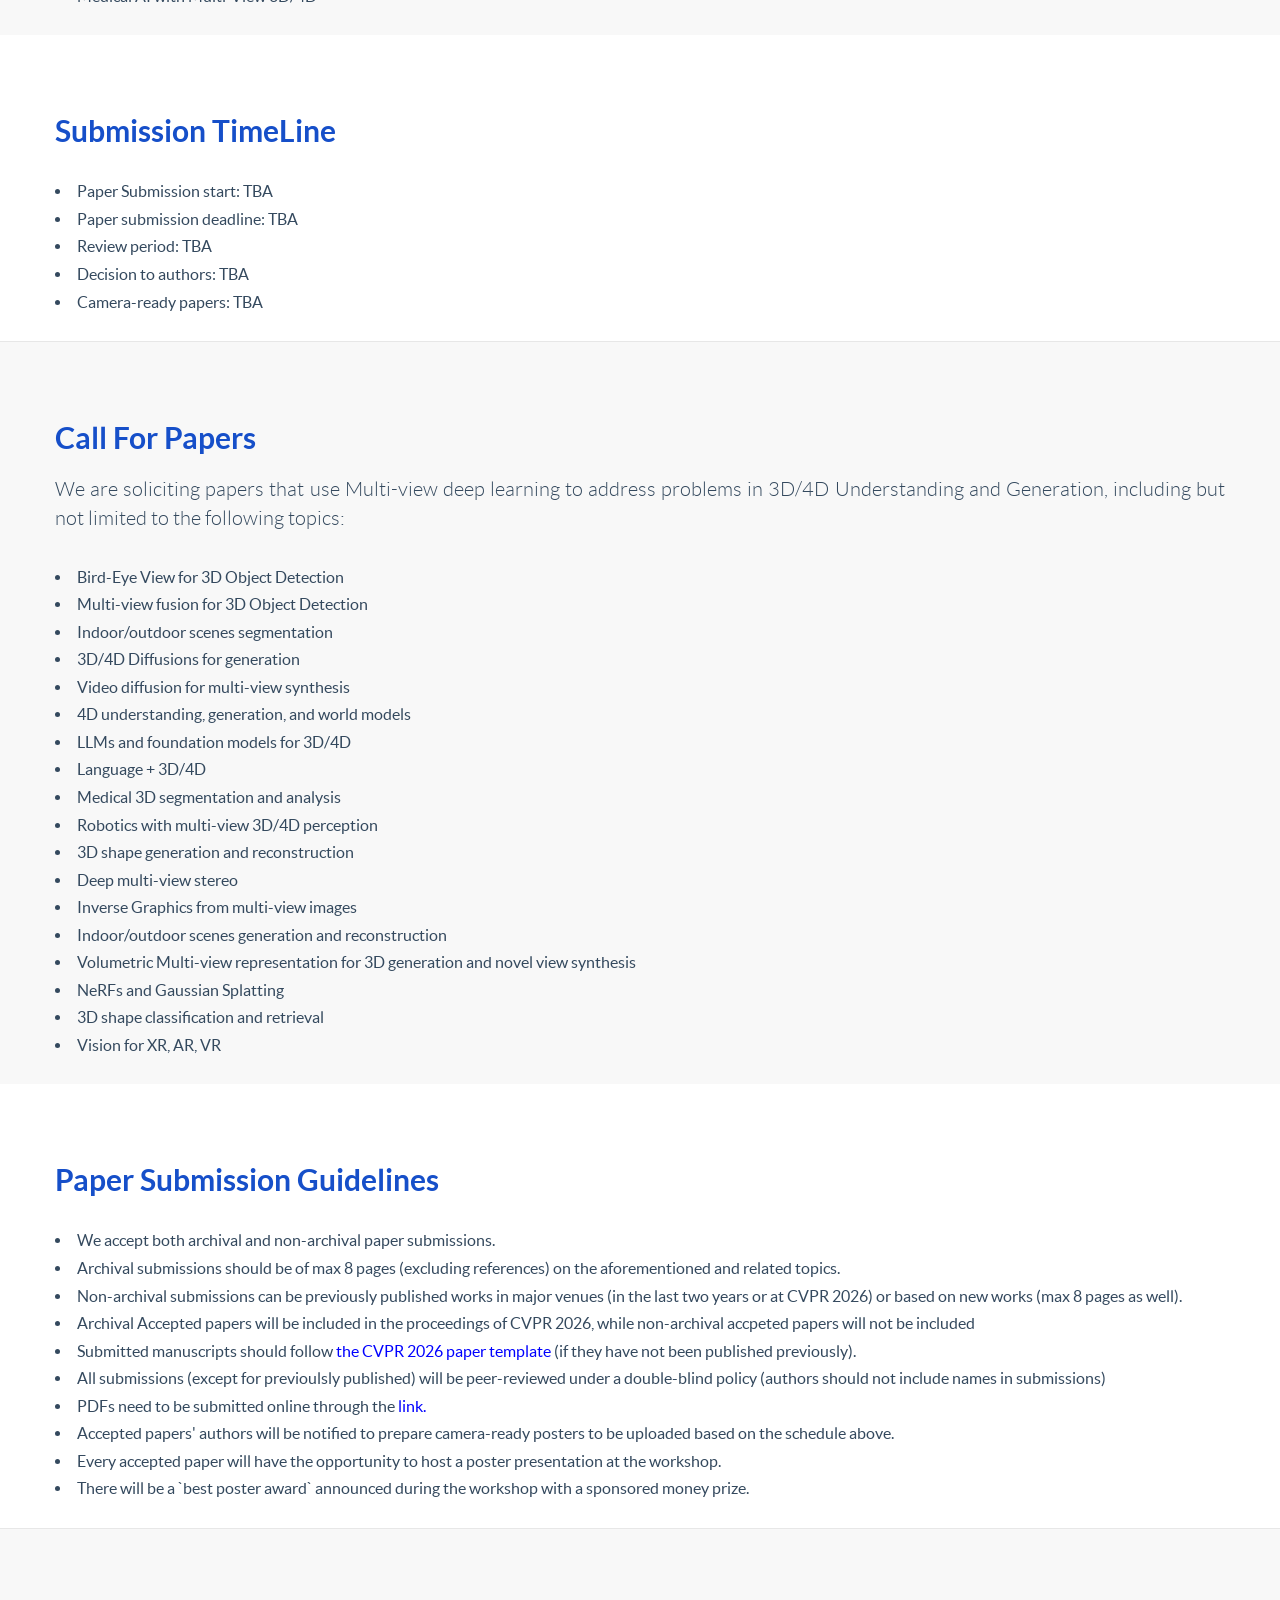
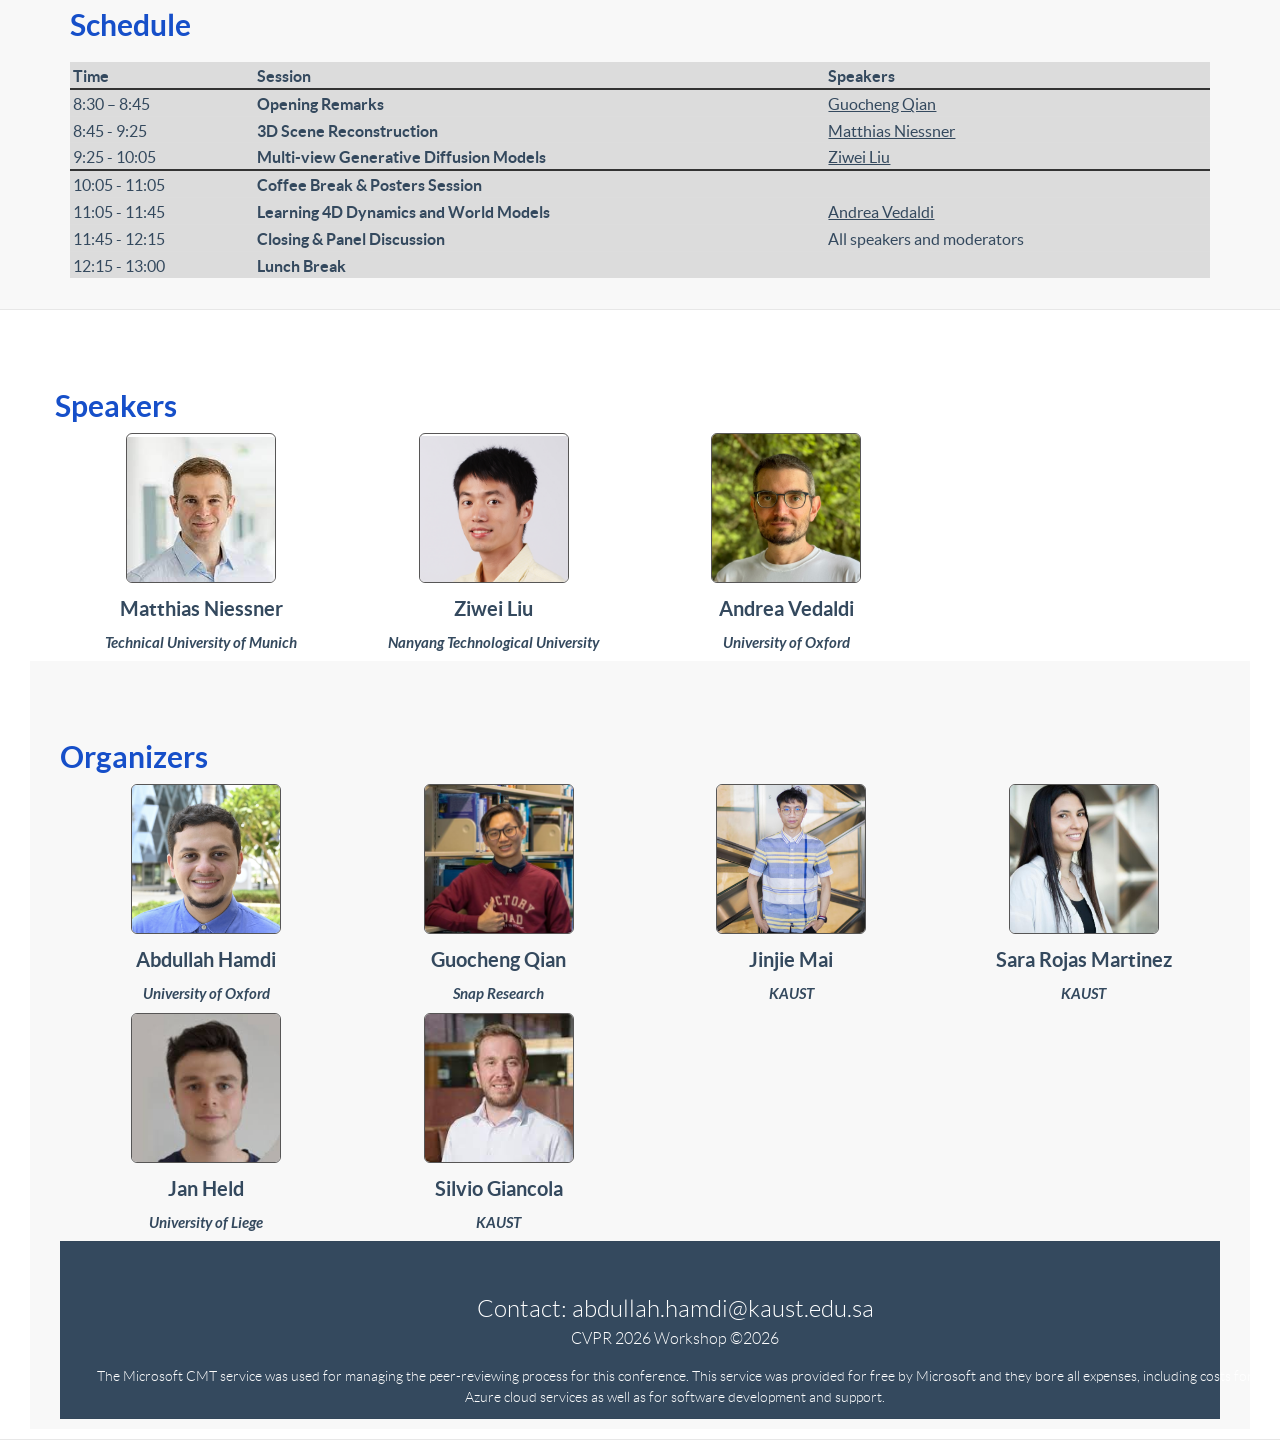
==== commit 290b61ca: "all up to date" ====
--- a/index.html
+++ b/index.html
@@ -412,7 +412,7 @@
             <tbody>
               <tr style="border-bottom: 1px solid #ddd;">
                 <td style="padding: 12px 15px; vertical-align: middle;">8:30 – 8:45</td>
-                <td style="padding: 12px 15px; vertical-align: middle;"><strong>Opening Remarks: Multi-View Representation for video/3D/4D/world models</strong></td>
+                <td style="padding: 12px 15px; vertical-align: middle;"><strong>Opening Remarks</strong></td>
                 <td style="padding: 12px 15px; vertical-align: middle;"><a href="https://guochengqian.github.io/" style="color: #164FC9;">Guocheng Qian</a></td>
               </tr>
               <tr style="border-bottom: 1px solid #ddd;">
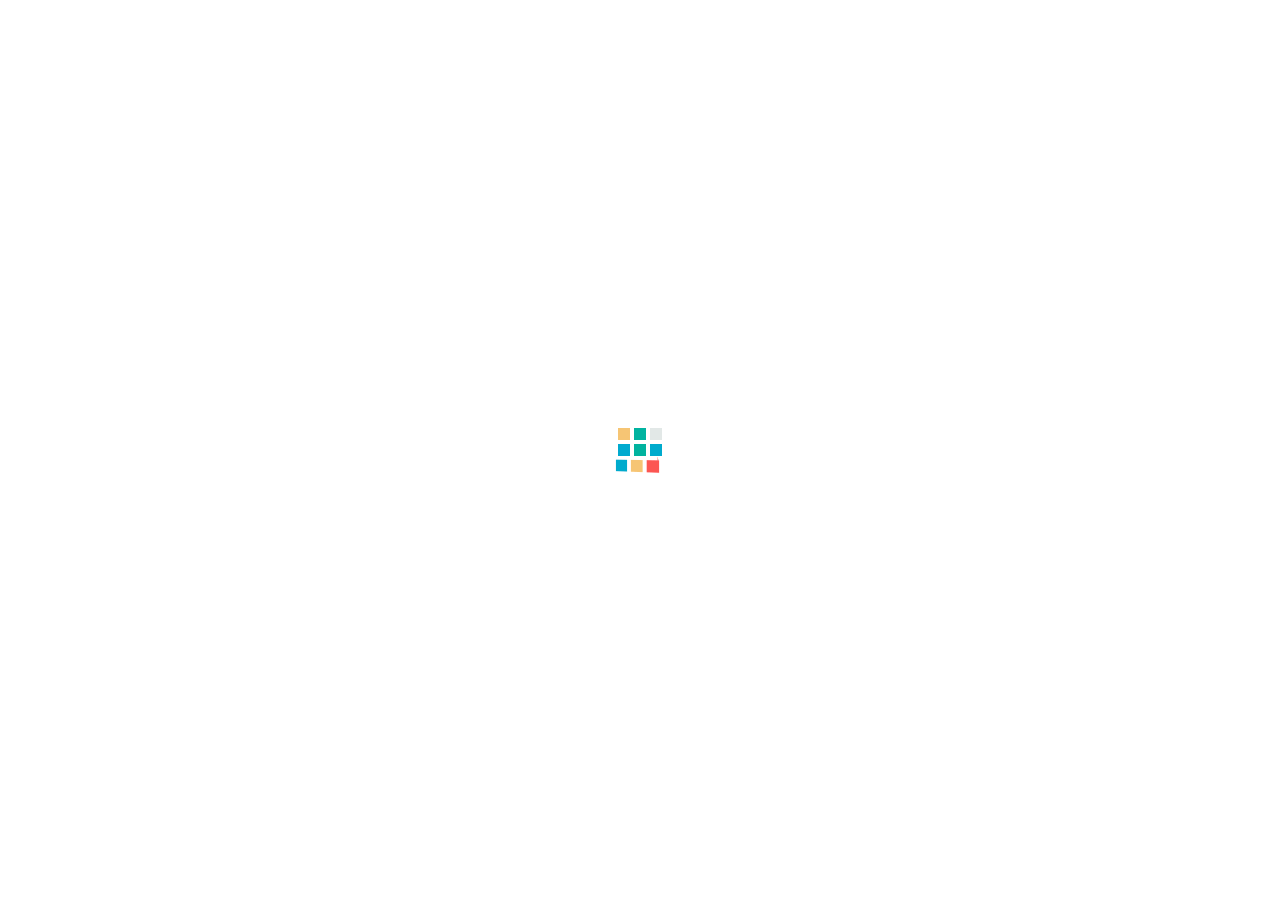
==== commit f49d2f9a: "all up to date" ====
--- a/index.html
+++ b/index.html
@@ -1,940 +1,25 @@
-<!doctype html>
-<html>
-
+<!DOCTYPE html>
+<html lang="en">
 <head>
-  <meta charset="utf-8">
-  <meta name="viewport"
-    content="width=device-width, user-scalable=no, initial-scale=1.0, minimum-scale=1.0, maximum-scale=1.0">
-  <meta name="description" content="CVPR 2026 Workshop on Learning 3D with Multi-View Supervision">
-  <meta name="author" content="Guocheng Qian">
-  <title>3DMV</title>
-  <link rel="icon" href="https://cvpr2022.thecvf.com/images/sponsors/cvf_.jpg">
-
-  <!-- Bootstrap core CSS -->
-  <link href="css/bootstrap.min.css" rel="stylesheet">
-
-  <!-- Custom Google Web Font -->
-  <link href="font-awesome/css/font-awesome.min.css" rel="stylesheet">
-  <link
-    href='http://fonts.googleapis.com/css?family=Lato:100,300,400,700,900,100italic,300italic,400italic,700italic,900italic'
-    rel='stylesheet' type='text/css'>
-  <link href='http://fonts.googleapis.com/css?family=Arvo:400,700' rel='stylesheet' type='text/css'>
-  <link rel="stylesheet" href="https://cdnjs.cloudflare.com/ajax/libs/font-awesome/5.15.3/css/all.min.css">
-
-  <!-- Custom CSS-->
-  <link href="css/general.css" rel="stylesheet">
-
-  <!-- Owl-Carousel -->
-  <link href="css/custom.css" rel="stylesheet">
-  <link href="css/owl.carousel.css" rel="stylesheet">
-  <link href="css/owl.theme.css" rel="stylesheet">
-  <link href="css/style.css" rel="stylesheet">
-  <link href="css/animate.css" rel="stylesheet">
-
-  <!-- Magnific Popup core CSS file -->
-  <link rel="stylesheet" href="css/magnific-popup.css">
-  <script src="js/vue.js"></script>
-  <script src="js/modernizr-2.8.3.min.js"></script> <!-- Modernizr /-->
+  <meta charset="UTF-8">
+  <meta http-equiv="refresh" content="0; url=/2026/">
+  <title>3DMV Workshop</title>
+  <style>
+    body {
+      font-family: -apple-system, BlinkMacSystemFont, 'Segoe UI', Roboto, sans-serif;
+      display: flex;
+      justify-content: center;
+      align-items: center;
+      height: 100vh;
+      margin: 0;
+      background: #1a1a2e;
+      color: #eee;
+    }
+    a { color: #4dabf7; }
+  </style>
 </head>
-
-
-
 <body>
-  <!-- javascipt for random graph generation, reference: http://bl.ocks.org/erkal/9746513 -->
-  <style>
-    .link {
-      stroke: black;
-    }
-
-    .node {
-      stroke: white;
-      stroke-width: 3px;
-    }
-
-    .image-container {
-      display: flex;
-      overflow-x: auto;
-      gap: 10px;
-      padding: 10px;
-      white-space: nowrap;
-      /* Prevent line breaks */
-      /* Always show scrollbar for WebKit browsers */
-      -webkit-overflow-scrolling: touch;
-      scrollbar-width: thin;
-    }
-
-    .image-container::-webkit-scrollbar {
-      height: 8px;
-    }
-
-    .image-container::-webkit-scrollbar-thumb {
-      background-color: rgba(0, 0, 0, 0.5);
-      border-radius: 4px;
-    }
-
-    .image-container img {
-      height: 200px;
-      object-fit: cover;
-      transition: transform 0.3s;
-    }
-
-    .image-container img:hover {
-      transform: scale(1.1);
-    }
-  </style>
-  <!-- <script src="https://d3js.org/d3.v3.min.js" charset="utf-8"></script>
-  <script>
-    var width = screen.width, height = screen.height, colors = d3.scale.category10();
-
-    var n = 100, // number of nodes
-      m = 80, // number of links
-      charge = -1000;
-
-    var svg = d3.select("body").append("svg")
-      .attr("width", width)
-      .attr("height", height)
-      .style("background-color", "#3498db")
-      .on("mousedown", create);
-
-    create();
-
-    function create() {
-      svg.selectAll(".link, .node").remove();
-      randomGraph(n, m, charge);
-    }
-
-    function randomGraph(n, m, charge) { //creates a random graph on n nodes and m links
-      var nodes = d3.range(n).map(Object),
-        list = randomChoose(unorderedPairs(d3.range(n)), m),
-        links = list.map(function (a) { return { source: a[0], target: a[1] } });
-
-      var force = d3.layout.force()
-        .size([width, height])
-        .nodes(nodes)
-        .links(links)
-        .charge(charge)
-        .on("tick", tick)
-        .start();
-
-      var svgLinks = svg.selectAll(".link").data(links)
-        .enter().append("line")
-        .attr("class", "link");
-
-      var svgNodes = svg.selectAll(".node").data(nodes)
-        .enter().append("circle")
-        .attr("class", "node")
-        .attr("r", 3)
-        .style("fill", "white");
-
-      svgNodes.transition().duration(800)
-        .attr("r", function (d) { return 3 + 3 * d.weight })
-        .style("fill", function (d) { return colors(d.weight) });
-
-      svgLinks.transition().duration(800)
-        .style("stroke-width", 3);
-
-      function tick() {
-        svgNodes
-          .attr("cx", function (d) { return d.x })
-          .attr("cy", function (d) { return d.y });
-
-        svgLinks
-          .attr("x1", function (d) { return d.source.x })
-          .attr("y1", function (d) { return d.source.y })
-          .attr("x2", function (d) { return d.target.x })
-          .attr("y2", function (d) { return d.target.y });
-      }
-    }
-
-    function randomChoose(s, k) { // returns a random k element subset of s
-      var a = [], i = -1, j;
-      while (++i < k) {
-        j = Math.floor(Math.random() * s.length);
-        a.push(s.splice(j, 1)[0]);
-      };
-      return a;
-    }
-
-    function unorderedPairs(s) { // returns the list of all unordered pairs from s
-      var i = -1, a = [], j;
-      while (++i < s.length) {
-        j = i;
-        while (++j < s.length) a.push([s[i], s[j]])
-      };
-      return a;
-    }
-
-  </script> -->
-
-  <!-- Preloader -->
-  <div id="preloader">
-    <div id="status"></div>
-  </div>
-
-  <!-- FullScreen -->
-  <div class="intro-header">
-    <div class="col-xs-12 text-center abcen1">
-      <h1 class="h1_home wow fadeIn surface-title" data-wow-delay="0.4s">
-        Third Workshop for Learning 3D with Multi-View Supervision (3DMV)
-        <p></p>
-        at CVPR 2026
-      </h1>
-      <br>
-      <br>
-      <br>
-      <h3 class="h3_home wow fadeIn" data-wow-delay="0.6s"
-        style="text-shadow: 0px 8px 4px black, 0 0 25px black;font-weight: 600">
-        <a style="color:white;text-shadow: 0px 8px 4px black, 0 0 25px black">
-          Call for papers: <b>&nbsp; TBA </b>
-          <p></p>
-          Submission Deadline: <b>&nbsp; TBA </b>
-          <p></p>
-          Workshop Day: <b>&nbsp; TBA, 2026 </b>
-          <p></p>
-          Location: <b>&nbsp; TBA </b>
-          <p></p>
-        </a>
-      </h3>
-    </div>
-
-    <!-- /.container -->
-    <div class="col-xs-12 text-center abcen wow fadeIn">
-      <div class="button_down ">
-        <a class="imgcircle wow bounceInUp" data-wow-duration="1.5s" href="#scope"> <img class="img_scroll"
-            src="img/icon/circle.png" alt=""> </a>
-      </div>
-    </div>
-  </div>
-
-  <!-- NavBar-->
-  <nav class="navbar-default" role="navigation">
-    <div class="container">
-      <div class="navbar-header">
-        <button type="button" class="navbar-toggle" data-toggle="collapse" data-target=".navbar-ex1-collapse">
-          <span class="sr-only">Toggle navigation</span>
-          <span class="icon-bar"></span>
-          <span class="icon-bar"></span>
-          <span class="icon-bar"></span>
-        </button>
-        <a class="navbar-brand" href="https://3dmv2023.github.io/">3DMV @ CVPR 2023</a>
-        <a class="navbar-brand" href="https://abdullahamdi.com/3dmv2024/">3DMV @ CVPR 2024</a>
-      </div>
-
-      <div class="collapse navbar-collapse navbar-right navbar-ex1-collapse">
-        <ul class="nav navbar-nav">
-
-          <li class="menuItem"><a href="#scope">Home</a></li>
-          <li class="menuItem"><a href="#timeline">Timeline</a></li>
-          <li class="menuItem"><a href="#schedule">Schedule</a></li>
-          <li class="menuItem"><a href="#speakers">Speakers</a></li>
-          <li class="menuItem"><a href="#organizers">Organizers</a></li>
-          <li class="menuItem"><a href="#contact">Contact</a></li>
-        </ul>
-      </div>
-    </div>
-  </nav>
-
-
-  <!-- Scope -->
-  <div id="scope" class="content-section-a" style="border-top: 0">
-
-    <div class="container">
-
-      <div class="row">
-
-        <div class="col-sm-6 pull-right wow fadeInRightBig">
-          <img class="img-responsive " src="img/ipad.png" alt="">
-        </div>
-        <!-- <a href='http://cvpr2021.thecvf.com/program'>
-          <img class="img-responsive" style="width: 20vw" src="img/cvpr_logo.png" alt="">
-        </a> -->
-        <div class="wow fadeInRightBig" data-animation-delay="200">
-          <h3 class="section-heading" style="text-align:justify;color:#164FC9">
-            Third Workshop for Learning 3D with Multi-View Supervision @ CVPR 2026</h3>
-          <p class="lead" style="text-align:justify">
-            The third 3DMV workshop at CVPR 2026 explores the rapidly expanding frontier of 3D and 4D research from multi-view data. Building on the success of the <a href="https://3dmv2023.github.io/">first</a> and <a href="https://abdullahamdi.com/3dmv2024/">second</a> editions that focused on 3D and object generation, 3DMV 2026 highlights dynamic multi-view datasets, generative 4D models, and the emerging paradigm of world models—systems that learn to predict and simulate evolving 3D scenes with spatial and temporal consistency. We also explore their integration with frontier techniques such as LLMs and video diffusion. A special emphasis is placed on emerging applications in robotics and medical AI, where 3D/4D world models enable robust generalization. 3DMV 2026 aims to unify 2D, 3D, and 4D research communities and foster emerging applications toward scalable, cross-domain multi-view learning.
-
-            The detailed topics covered in the workshop include the following:
-            <li>Multi-View for 3D Understanding
-            </li>
-            <li>Deep Multi-View Stereo</li>
-            <li>Multi-View for 3D Generation and Novel View Synthesis
-            </li>
-            <li>Dynamic Multi-View Datasets and 4D Generative models
-            </li>
-            <li>LLMs and World Models for 3D/4D
-            </li>
-            <li>Video Diffusion for Multi-View Generation
-            </li>
-            <li>Robotics Applications with Multi-View 3D/4D
-            </li>
-            <li>Medical AI with Multi-View 3D/4D
-            </li>
-          </p>
-        </div>
-      </div>
-    </div>
-  </div>
-
-  <!-- Timeline -->
-
-  <div id="scope" class="content-section-b" style="border-top: 0">
-    <div class="container">
-
-      <div class="row">
-
-        <div class="col-sm-6 pull-right wow fadeInRightBig">
-          <img class="img-responsive " src="img/ipad.png" alt="">
-        </div>
-        <!-- <a href='http://cvpr2021.thecvf.com/program'>
-            <img class="img-responsive" style="width: 20vw" src="img/cvpr_logo.png" alt="">
-          </a> -->
-        <div class="wow fadeInRightBig" data-animation-delay="200">
-          <h3 class="section-heading" style="text-align:justify;color:#164FC9">
-            Submission TimeLine</h3>
-          <p class="lead" style="text-align:justify">
-            <li>Paper Submission start: TBA</li>
-            <li>Paper submission deadline: TBA</li>
-            <li>Review period: TBA</li>
-            <li>Decision to authors: TBA</li>
-            <li>Camera-ready papers: TBA</li>
-          </p>
-        </div>
-      </div>
-    </div>
-  </div>
-  </div>
-
-  <!-- Timeline -->
-
-  <div id="scope" class="content-section-a" style="border-top: 0">
-    <div class="container">
-
-      <div class="row">
-
-        <div class="col-sm-6 pull-right wow fadeInRightBig">
-          <img class="img-responsive " src="img/ipad.png" alt="">
-        </div>
-        <!-- <a href='http://cvpr2021.thecvf.com/program'>
-        <img class="img-responsive" style="width: 20vw" src="img/cvpr_logo.png" alt="">
-      </a> -->
-        <div class="wow fadeInRightBig" data-animation-delay="200">
-          <h3 class="section-heading" style="text-align:justify;color:#164FC9">
-            Call For Papers</h3>
-          <p class="lead" style="text-align:justify">
-            We are soliciting papers that use Multi-view deep learning to address problems in 3D/4D Understanding and Generation,
-            including but not limited to the following topics:
-            <li>Bird-Eye View for 3D Object Detection</li>
-            <li>Multi-view fusion for 3D Object Detection</li>
-            <li>Indoor/outdoor scenes segmentation</li>
-            <li>3D/4D Diffusions for generation</li>
-            <li>Video diffusion for multi-view synthesis</li>
-            <li>4D understanding, generation, and world models</li>
-            <li>LLMs and foundation models for 3D/4D</li>
-            <li>Language + 3D/4D</li>
-            <li>Medical 3D segmentation and analysis</li>
-            <li>Robotics with multi-view 3D/4D perception</li>
-            <li>3D shape generation and reconstruction</li>
-            <li>Deep multi-view stereo</li>
-            <li>Inverse Graphics from multi-view images</li>
-            <li>Indoor/outdoor scenes generation and reconstruction</li>
-            <li>Volumetric Multi-view representation for 3D generation and novel view synthesis</li>
-            <li>NeRFs and Gaussian Splatting</li>
-            <li>3D shape classification and retrieval</li>
-            <li>Vision for XR, AR, VR</li>
-          </p>
-        </div>
-      </div>
-    </div>
-  </div>
-  </div>
-
-  <!-- formats -->
-
-  <div id="scope" class="content-section-b" style="border-top: 0">
-    <div class="container">
-
-      <div class="row">
-
-        <div class="col-sm-6 pull-right wow fadeInRightBig">
-          <img class="img-responsive " src="img/ipad.png" alt="">
-        </div>
-        <!-- <a href='http://cvpr2021.thecvf.com/program'>
-                <img class="img-responsive" style="width: 20vw" src="img/cvpr_logo.png" alt="">
-              </a> -->
-        <div class="wow fadeInRightBig" data-animation-delay="200">
-          <h3 class="section-heading" style="text-align:justify;color:#164FC9">
-            Paper Submission Guidelines</h3>
-          <p class="lead" style="text-align:justify">
-            <li>We accept both archival and non-archival paper submissions.</li>
-            <li>Archival submissions should be of max 8 pages (excluding references) on the aforementioned and related
-              topics.</li>
-            <li>Non-archival submissions can be previously published works in major venues (in the last two years or at
-              CVPR 2026) or based on new works (max 8 pages as well).</li>
-            <li>Archival Accepted papers will be included in the proceedings of CVPR 2026, while non-archival accpeted
-              papers will not be included</li>
-            <li>Submitted manuscripts should follow <a href="https://cvpr.thecvf.com/Conferences/2026/AuthorGuidelines"
-                style="text-align:justify;color:blue">the CVPR 2026 paper template</a> (if they have not been published
-              previously).</li>
-            <li>All submissions (except for previoulsly published) will be peer-reviewed under a double-blind policy
-              (authors should not include names in
-              submissions) </li>
-            <li>PDFs need to be submitted online through the <a href="#" style="color: blue">link.</a> </li>
-
-            <li>Accepted papers' authors will be notified to prepare camera-ready posters to be uploaded based on the
-              schedule above.</li>
-            <li>Every accepted paper will have the opportunity to host a poster presentation at the workshop.</li>
-            <!-- <li>Some acccpeted papers will be selcted for oral presentations at the workshop.</li> -->
-            <li>There will be a `best poster award` announced during the workshop with a sponsored money prize. </li>
-
-          </p>
-        </div>
-      </div>
-    </div>
-  </div>
-  </div>
-
-
-  <!-- schedule -->
-  <div id="schedule" class="content-section-a">
-    <div class="container">
-      <div class="wow fadeInRightBig" data-animation-delay="200">
-        <h3 class="section-heading" style='text-align: justify;color:#164FC9'>Schedule</h3>
-        <div class="table-responsive" style="margin-top: 20px;">
-          <table class="table" style="background: white; border-collapse: collapse;">
-            <thead>
-              <tr style="border-bottom: 2px solid #333;">
-                <th style="padding: 12px 15px; text-align: left; font-weight: bold;">Time</th>
-                <th style="padding: 12px 15px; text-align: left; font-weight: bold;">Session</th>
-                <th style="padding: 12px 15px; text-align: left; font-weight: bold;">Speakers</th>
-              </tr>
-            </thead>
-            <tbody>
-              <tr style="border-bottom: 1px solid #ddd;">
-                <td style="padding: 12px 15px; vertical-align: middle;">8:30 – 8:45</td>
-                <td style="padding: 12px 15px; vertical-align: middle;"><strong>Opening Remarks</strong></td>
-                <td style="padding: 12px 15px; vertical-align: middle;"><a href="https://guochengqian.github.io/" style="color: #164FC9;">Guocheng Qian</a></td>
-              </tr>
-              <tr style="border-bottom: 1px solid #ddd;">
-                <td style="padding: 12px 15px; vertical-align: middle;">8:45 - 9:25</td>
-                <td style="padding: 12px 15px; vertical-align: middle;"><strong>3D Scene Reconstruction</strong></td>
-                <td style="padding: 12px 15px; vertical-align: middle;"><a href="https://niessnerlab.org/" style="color: #164FC9;">Matthias Niessner</a></td>
-              </tr>
-              <tr style="border-bottom: 2px solid #333;">
-                <td style="padding: 12px 15px; vertical-align: middle;">9:25 - 10:05</td>
-                <td style="padding: 12px 15px; vertical-align: middle;"><strong>Multi-view Generative Diffusion Models</strong></td>
-                <td style="padding: 12px 15px; vertical-align: middle;"><a href="https://liuziwei7.github.io/" style="color: #164FC9;">Ziwei Liu</a></td>
-              </tr>
-              <tr style="border-bottom: 1px solid #ddd; background: #f9f9f9;">
-                <td style="padding: 12px 15px; vertical-align: middle;">10:05 - 11:05</td>
-                <td style="padding: 12px 15px; vertical-align: middle;"><strong>Coffee Break & Posters Session</strong></td>
-                <td style="padding: 12px 15px; vertical-align: middle;"></td>
-              </tr>
-              <tr style="border-bottom: 1px solid #ddd;">
-                <td style="padding: 12px 15px; vertical-align: middle;">11:05 - 11:45</td>
-                <td style="padding: 12px 15px; vertical-align: middle;"><strong>Learning 4D Dynamics and World Models</strong></td>
-                <td style="padding: 12px 15px; vertical-align: middle;"><a href="https://www.robots.ox.ac.uk/~vedaldi/" style="color: #164FC9;">Andrea Vedaldi</a></td>
-              </tr>
-              <tr style="border-bottom: 1px solid #ddd;">
-                <td style="padding: 12px 15px; vertical-align: middle;">11:45 - 12:15</td>
-                <td style="padding: 12px 15px; vertical-align: middle;"><strong>Closing & Panel Discussion</strong></td>
-                <td style="padding: 12px 15px; vertical-align: middle;">All speakers and moderators</td>
-              </tr>
-              <tr style="background: #f9f9f9;">
-                <td style="padding: 12px 15px; vertical-align: middle;">12:15 - 13:00</td>
-                <td style="padding: 12px 15px; vertical-align: middle;"><strong>Lunch Break</strong></td>
-                <td style="padding: 12px 15px; vertical-align: middle;"></td>
-              </tr>
-            </tbody>
-          </table>
-        </div>
-      </div>
-    </div>
-  </div>
-
-  <!-- 
-
-  <div id="posters" class="content-section-b">
-    <div class="container">
-      <div class="row wow fadeInRightBig" data-animation-delay="200">
-        <h3 class="section-heading" style="text-align:justify;color:#164FC9">Posters</h3>
-
-
-
-        <div class="paper">
-          <h5>NeRFocus: Neural Radiance Field for 3D Synthetic Defocus</h5>
-          <div class="authors">Yinhuai Wang (Peking University Shenzhen Graduate School); Shuzhou Yang (Peking
-            University); Yujie Hu (Peking University Shenzhen Graduate School); Xinhua Cheng (Peking University); Jian
-            Zhang (Peking University Shenzhen Graduate School)*</div><a href="assets/posters/1.pdf"><i
-              class="fas fa-file-pdf" style="color:red; font-size:24px;"></i></a>
-        </div>
-        <div class="paper">
-          <h5>OpenScene: 3D Scene Understanding with Open Vocabularies</h5>
-          <div class="authors">Songyou Peng (ETH Zurich and MPI-IS)*; Kyle Genova (Google Research); Chiyu Jiang
-            (Waymo); Andrea Tagliasacchi (Google Brain and University of Toronto); Marc Pollefeys (ETH Zurich /
-            Microsoft); Thomas Funkhouser (Google Research)</div><a href="assets/posters/3.pdf"><i
-              class="fas fa-file-pdf" style="color:red; font-size:24px;"></i></a>
-        </div>
-        <div class="paper">
-          <h5>CroCo: Self-Supervised Pre-training for 3D Vision Tasks by Cross-View Completion</h5>
-          <div class="authors">Philippe Weinzaepfel (NAVER LABS Europe)*; Vincent Leroy (Naver Labs Europe); Thomas
-            LUCAS (Naver); Romain Brégier (Naver Labs Europe); Yohann Cabon (Naver Labs Europe); Vaibhav Arora
-            (Universitè Paris Sud); Leonid Antsfeld (Naver Labs Europe); Boris Chidlovskii (Naver Labs Europe); Gabriela
-            Csurka (Naver Labs Europe); Jerome Revaud (Naver Labs Europe)</div><a href="assets/posters/5.pdf"><i
-              class="fas fa-file-pdf" style="color:red; font-size:24px;"></i></a>
-        </div>
-        <div class="paper">
-          <h5>Federated Neural Radiance Fields</h5>
-          <div class="authors">Lachlan Holden (The University of Adelaide)*; Feras Dayoub (The University of Adelaide);
-            David Harvey (The University of Adelaide); Tat-Jun Chin (The University of Adelaide)</div><a
-            href="assets/posters/7.pdf"><i class="fas fa-file-pdf" style="color:red; font-size:24px;"></i></a>
-        </div>
-        <div class="paper">
-          <h5>RePAST: Relative Pose Attention Scene Representation Transformer</h5>
-          <div class="authors">Aleksandr Safin (Skoltech)*; Daniel Duckworth (Google); Mehdi S. M. Sajjadi (Google
-            Brain)</div><a href="assets/posters/8.pdf"><i class="fas fa-file-pdf"
-              style="color:red; font-size:24px;"></i></a>
-        </div>
-        <div class="paper">
-          <h5>HDR-Plenoxels: Self-Calibrating High Dynamic Range Radiance Fields</h5>
-          <div class="authors">Kim Jun-Seong (POSTECH)*; Kim Yu-Ji (POSTECH); Moon Ye-Bin (POSTECH); Tae-Hyun Oh
-            (POSTECH)</div><a href="assets/posters/9.pdf"><i class="fas fa-file-pdf"
-              style="color:red; font-size:24px;"></i></a>
-        </div>
-        <div class="paper">
-          <h5>Multiface: A Dataset for Neural Face Rendering</h5>
-          <div class="authors">Cheng-hsin Wuu (Meta Reality Lab)*; Ningyuan Zheng (Meta); Scott Ardisson (Meta); Rohan
-            Bali (University of Arizona); Eric Brockmeyer (Meta); Lucas Evans (Meta); Tim Godisart (Meta); Hyowon Ha
-            (Meta); Xuhua Huang (Meta Reality Labs); Alexander T Hypes (Meta Reality Labs); Taylor Koska (Meta); Steven
-            Krenn (Meta); Stephen Lombardi (Facebook Reality Labs); Xiaomin Luo (Meta); Laura Millerschoen (Meta); Kevyn
-            A McPhail (Meta); Michal Perdoch (Meta); Mark Pitts (Meta); Alexander Richard (Facebook Reality Labs); Jason
-            Saragih (Facebook); Junko Saragih (Meta); Takaaki Shiratori (Meta Reality Labs Research); Tomas Simon
-            (Facebook Reality Lab Research); Matthew Stewart (Meta); Autumn Trimble (Facebook Reality Labs Pittsburgh);
-            Xinshuo Weng (NVIDIA Research); David Whitewolf (Meta); Chenglei Wu (Facebook Reality Labs); Shoou-I Yu
-            (Facebook Reality Labs); Yaser Sheikh (Facebook Reality Labs)</div><a href="assets/posters/10.pdf"><i
-              class="fas fa-file-pdf" style="color:red; font-size:24px;"></i></a>
-        </div>
-        <div class="paper">
-          <h5>Spatial-Language Attention Policies for Efficient Robot Learning</h5>
-          <div class="authors">Priyam Parashar (FAIR, Meta)*; Jay Vakil (FAIR, Meta); Samantha N Powers (Carnegie Mellon
-            University); Chris Paxton (Meta AI)</div><a href="assets/posters/13.pdf"><i class="fas fa-file-pdf"
-              style="color:red; font-size:24px;"></i></a>
-        </div>
-        <div class="paper">
-          <h5>Spatio-Temporally Consistent Face Mesh Reconstruction on Videos</h5>
-          <div class="authors">Kim Youwang (POSTECH)*; Hyun Lee (POSTECH); Kim Sung-Bin (POSTECH); Suekyeong Nam
-            (KRAFTON Inc.); Janghoon Ju (KRAFTON); Tae-Hyun Oh (POSTECH)</div><a href="assets/posters/14.pdf"><i
-              class="fas fa-file-pdf" style="color:red; font-size:24px;"></i></a>
-        </div>
-        <div class="paper">
-          <h5>Depth Field Networks for Generalizable Multi-view Scene Representation</h5>
-          <div class="authors">Vitor Guizilini (Toyota Research Institute); Igor Vasiljevic (Toyota Research
-            Institute)*; Jiading Fang (Toyota Technological Institute at Chicago); Rareș A Ambruș (Toyota Research
-            Institute); Greg Shakhnarovich (TTI-Chicago); Matthew R Walter (Toyota Technological Institute at Chicago);
-            Adrien Gaidon (Toyota Research Institute)</div><a href="assets/posters/16.pdf"><i class="fas fa-file-pdf"
-              style="color:red; font-size:24px;"></i></a>
-        </div>
-        <div class="paper">
-          <h5>NerfDiff: Single-image View Synthesis with NeRF-guided Distillation from 3D-aware Diffusion</h5>
-          <div class="authors">Jiatao Gu (Apple)*; Alex Trevithick (University of California, San Diego); Kai-En Lin
-            (University of California San Diego); Joshua M Susskind (Apple); Christian Theobalt (MPI Informatik);
-            Lingjie Liu (University of Pennsylvania); Ravi Ramamoorthi (University of California San Diego)</div><a
-            href="assets/posters/17.pdf"><i class="fas fa-file-pdf" style="color:red; font-size:24px;"></i></a>
-        </div>
-        <div class="paper">
-          <h5>Learning to Predict Scene-Level Implicit 3D from Posed RGBD Data</h5>
-          <div class="authors">Nilesh Kulkarni (University of Michigan)*; Linyi Jin (University of Michigan); Justin
-            Johnson (University of Michigan); David Fouhey (University of Michigan)</div><a
-            href="assets/posters/19.pdf"><i class="fas fa-file-pdf" style="color:red; font-size:24px;"></i></a>
-        </div>
-        <div class="paper">
-          <h5>VARS: Video Assistant Referee System for Automated Soccer Decision Making from Multiple Views</h5>
-          <div class="authors">Jan Held (University of Liege)*; Anthony Cioppa (University of Liège (ULiège)); Silvio
-            Giancola (KAUST); Abdullah J Hamdi (KAUST); Bernard Ghanem (KAUST); Marc Van Droogenbroeck (University of
-            Liège)</div><a href="assets/posters/20.pdf"><i class="fas fa-file-pdf"
-              style="color:red; font-size:24px;"></i></a>
-        </div>
-
-        <div class="paper">
-          <h5>LDM3D: Latent Diffusion Model for 3D</h5>
-          <div class="authors">Gabriela Ben Melech Stan (Intel)*; Diana Wofk (Intel Labs); Scottie Fox (Blockade Labs);
-            Alexander H Redden (Blockade Labs); Will Saxton (Blockade Labs); Jean Yu (Intel Corporation); Estelle Guez
-            Aflalo (Intel Corp); Shao-Yen Tseng (Intel); Fabio Nonato (Intel); Matthias Müller (Intel Labs); Vasudev Lal
-            (Intel Corp)</div><a href="assets/posters/21.pdf"><i class="fas fa-file-pdf"
-              style="color:red; font-size:24px;"></i></a>
-        </div>
-
-
-        <div class="paper">
-          <h5>LDM3D: Latent Diffusion Model for 3D</h5>
-          <div class="authors">Gabriela Ben Melech Stan (Intel)*; Diana Wofk (Intel Labs); Scottie Fox (Blockade Labs);
-            Alexander H Redden (Blockade Labs); Will Saxton (Blockade Labs); Jean Yu (Intel Corporation); Estelle Guez
-            Aflalo (Intel Corp); Shao-Yen Tseng (Intel); Fabio Nonato (Intel); Matthias Müller (Intel Labs); Vasudev Lal
-            (Intel Corp)</div>
-        </div>
-
-
-
-
-        <div class="paper">
-          <h5>Look Around and Refer: 2D Synthetic Semantics Knowledge Distillation for 3D Visual Grounding</h5>
-          <div class="authors">eslam mohamed abdelrahman (KAUST)*; Yasmeen Y Alsaedi (King Abdullah University of
-            Science and Technology ); Mohamed Elhoseiny (King Abdullah University of Science and Technology)</div><a
-            href="assets/posters/22.pdf"><i class="fas fa-file-pdf" style="color:red; font-size:24px;"></i></a>
-        </div> 
-
-
-        </div>
-    </div>
-  </div>
-
-    <div id="scope" class="content-section-b" style="border-top: 0">
-    <div class="container">
-
-      <div class="row">
-
-        <div class="col-sm-6 pull-right wow fadeInRightBig">
-          <img class="img-responsive " src="img/ipad.png" alt="">
-        </div>
-          <div class="wow fadeInRightBig" data-animation-delay="200">
-          <h3 class="section-heading" style="text-align:justify;color:#164FC9">
-            Paper Awards</h3>
-          <p class="lead" style="text-align:justify">
-            <li>Best Paper Award:           <h5>LDM3D: Latent Diffusion Model for 3D</h5>
-          <div class="authors">Gabriela Ben Melech Stan (Intel)*; Diana Wofk (Intel Labs); Scottie Fox (Blockade Labs);
-            Alexander H Redden (Blockade Labs); Will Saxton (Blockade Labs); Jean Yu (Intel Corporation); Estelle Guez
-            Aflalo (Intel Corp); Shao-Yen Tseng (Intel); Fabio Nonato (Intel); Matthias Müller (Intel Labs); Vasudev Lal
-            (Intel Corp)</div><a href="assets/posters/21.pdf"><i class="fas fa-file-pdf"
-              style="color:red; font-size:24px;"></i></a>
-        </div>
-            </li>
-            <li>Best Paper Runner-up Award:                     <h5>Look Around and Refer: 2D Synthetic Semantics Knowledge Distillation for 3D Visual Grounding</h5>
-          <div class="authors">eslam mohamed abdelrahman (KAUST)*; Yasmeen Y Alsaedi (King Abdullah University of
-            Science and Technology ); Mohamed Elhoseiny (King Abdullah University of Science and Technology)</div><a
-            href="assets/posters/22.pdf"><i class="fas fa-file-pdf" style="color:red; font-size:24px;"></i></a>
-        </div>
-            </li>          </p>
-        </div>
-      </div> -->
-
-
-  <div id="speakers" class="content-section-b">
-    <div class="container">
-      <div class="row wow fadeInRightBig" data-animation-delay="200">
-        <h3 class="section-heading" style="text-align:justify;color:#164FC9">Speakers</h3>
-        
-        <div class="col-sm-3 wow fadeInRightBig" data-animation-delay="200">
-          <center><img class="img-responsive img-rounded organizer-img"
-              src="img/speakers/matthias.jpeg" alt="Matthias Niessner"></center>
-          <a href="https://niessnerlab.org/">
-            <h4 class="section-heading">
-              <center>Matthias Niessner</center>
-            </h4>
-          </a>
-          <h5 class="section-heading">
-            <center><i>Technical University of Munich</i></center>
-          </h5>
-        </div>
-
-        <div class="col-sm-3 wow fadeInRightBig" data-animation-delay="200">
-          <center><img class="img-responsive img-rounded organizer-img"
-              src="img/speakers/ziweiliu.png" alt="Ziwei Liu"></center>
-          <a href="https://liuziwei7.github.io/">
-            <h4 class="section-heading">
-              <center>Ziwei Liu</center>
-            </h4>
-          </a>
-          <h5 class="section-heading">
-            <center><i>Nanyang Technological University</i></center>
-          </h5>
-        </div>
-
-        <div class="col-sm-3 wow fadeInRightBig" data-animation-delay="200">
-          <center><img class="img-responsive img-rounded organizer-img"
-              src="img/speakers/vedaldi.jpg" alt="Andrea Vedaldi"></center>
-          <a href="https://www.robots.ox.ac.uk/~vedaldi/">
-            <h4 class="section-heading">
-              <center>Andrea Vedaldi</center>
-            </h4>
-          </a>
-          <h5 class="section-heading">
-            <center><i>University of Oxford</i></center>
-          </h5>
-        </div>
-
-      </div>
-    </div>
-
-
-
-    <!-- KAUST Sponsorship - commented out
-    <div id="sponsors" class="content-section-b">
-      <div class="container">
-        <div class="row wow fadeInRightBig" data-animation-delay="200">
-          <h3 class="section-heading" style="text-align:justify;color:#164FC9">Sponsors</h3>
-          <div class="col-sm-3 wow fadeInRightBig" data-animation-delay="200" style="text-align:center;margin-left:30%">
-            <center><img class="img-responsive" src="img/sponsors/kaust_logo.png" alt="" object-position="0 0">
-            </center>
-            <a href="https://www.kaust.edu.sa/en/">
-              <h4 class="section-heading">
-                <center>KAUST</center>
-              </h4>
-            </a>
-          </div>
-        </div>
-      </div>
-    </div>
-    -->
-
-
-
-
-
-
-    <div id="organizers" class="content-section-a">
-      <div class="container">
-        <div class="row wow fadeInRightBig" data-animation-delay="200">
-          <h3 class="section-heading" style="text-align:justify;color:#164FC9">Organizers</h3>
-          <div class="col-sm-3 wow fadeInRightBig" data-animation-delay="200">
-            <center><img class="img-responsive img-rounded organizer-img"
-                src="img/organizer/abdullah.png" alt=""></center>
-            <a href="http://www.abdullahamdi.com">
-              <h4 class="section-heading">
-                <center>Abdullah Hamdi</center>
-              </h4>
-            </a>
-            <h5 class="section-heading">
-              <center><i>University of Oxford</i></center>
-            </h5>
-          </div>
-          <div class="col-sm-3 wow fadeInRightBig" data-animation-delay="200">
-            <center><img class="img-responsive img-rounded organizer-img"
-                src="img/organizer/guochengqian.jpg" alt=""></center>
-            <a href="https://guochengqian.github.io/">
-              <h4 class="section-heading">
-                <center>Guocheng Qian</center>
-              </h4>
-            </a>
-            <h5 class="section-heading">
-              <center><i>Snap Research</i></center>
-            </h5>
-          </div>
-          <div class="col-sm-3 wow fadeInRightBig" data-animation-delay="200">
-            <center><img class="img-responsive img-rounded organizer-img"
-                src="img/organizer/wayne.jpg" alt=""></center>
-            <a href="https://cemse.kaust.edu.sa/people/person/jinjie-mai">
-              <h4 class="section-heading">
-                <center>Jinjie Mai</center>
-              </h4>
-            </a>
-            <h5 class="section-heading">
-              <center><i>KAUST</i></center>
-            </h5>
-          </div>
-          <div class="col-sm-3 wow fadeInRightBig" data-animation-delay="200">
-            <center><img class="img-responsive img-rounded organizer-img"
-                src="img/organizer/sara.jpeg" alt=""></center>
-            <a href="https://www.linkedin.com/in/sara-rojas-martinez-398323170/">
-              <h4 class="section-heading">
-                <center>Sara Rojas Martinez</center>
-              </h4>
-            </a>
-            <h5 class="section-heading">
-              <center><i>KAUST</i></center>
-            </h5>
-          </div>
-        </div>
-        <div class="row wow fadeInRightBig animated animated" data-animation-delay="200" style="visibility: visible;">
-          <div class="col-sm-3 wow fadeInRightBig" data-animation-delay="200">
-            <center><img class="img-responsive img-rounded organizer-img"
-                src="img/organizer/jan.jpg" alt=""></center>
-            <a href="https://www.uliege.be/cms/c_9054334/en/directory?uid=u225873">
-              <h4 class="section-heading">
-                <center>Jan Held</center>
-              </h4>
-            </a>
-            <h5 class="section-heading">
-              <center><i>University of Liege</i></center>
-            </h5>
-          </div>
-          <div class="col-sm-3 wow fadeInRightBig" data-animation-delay="200">
-            <center><img class="img-responsive img-rounded organizer-img"
-                src="img/organizer/silvio.png" alt=""></center>
-            <a href="https://www.silviogiancola.com/">
-              <h4 class="section-heading">
-                <center>Silvio Giancola</center>
-              </h4>
-            </a>
-            <h5 class="section-heading">
-              <center><i>KAUST</i></center>
-            </h5>
-          </div>
-        </div>
-      </div>
-
-
-
-
-
-
-
-
-
-
-      <!--  collaborator  -->
-      <!-- <div id="collaborator" class="content-section-a">
-    <div class="container">
-      <div class="row wow fadeInRightBig animated animated" data-animation-delay="200" style="visibility: visible;">
-        <h3 class="section-heading" style="text-align:justify;color:#164FC9">Collaborator</h3>
-        <a href="https://www.4paradigm.com/"><img src="img/第四范式logo.svg" style="display:block;width:25%"></a>
-      </div>
-    </div>
-  </div>
- -->
-
-
-
-
-
-
-
-
-
-
-
-
-
-      <!-- /.container -->
-
-
-
-
-      <div id="contact" class="content-section-c ">
-        <!-- Contacts -->
-        <div class="container">
-          <div class="row">
-            <div class="wow" data-animation-delay="200">
-              <div class="title lead3" style="text-align:center;color:white;">
-                Contact: abdullah.hamdi@kaust.edu.sa
-              </div>
-              <div class="sub-title lead4" style="text-align:center;color:white">
-                CVPR 2026 Workshop ©2026
-              </div>
-              <div class="sub-title lead4" style="text-align:center;color:white;margin-top:15px;font-size:0.9em;">
-                The Microsoft CMT service was used for managing the peer-reviewing process for this conference. This service was provided for free by Microsoft and they bore all expenses, including costs for Azure cloud services as well as for software development and support.
-              </div>
-            </div>
-          </div>
-        </div>
-      </div>
-
-
-      <!-- JavaScript -->
-      <script src="js/jquery-1.10.2.js"></script>
-      <script src="js/bootstrap.js"></script>
-      <script src="js/owl.carousel.js"></script>
-      <script src="js/script.js"></script>
-      <!-- StikyMenu -->
-      <script src="js/stickUp.min.js"></script>
-      <script type="text/javascript">
-        jQuery(function ($) {
-          $(document).ready(function () {
-            $('.navbar-default').stickUp();
-
-          });
-        });
-      </script>
-
-      <script>
-        var app = new Vue({
-          el: '#controller',
-          data: {
-            country: ['Pacific Standard Time'],
-            currentCountry: 0,
-            tableData: [
-              ['8:45 - 9:00', '9:00 - 9:50 ', '9:50 - 10:40 ', '10:40 - 11:10 ', '11:10 - 12:00',
-                '12:00 - 13:00', '13:00 - 14:00', '14:00 - 15:00', '15:00 - 15:30', '15:30 - 16:20', '16:20 - 17:10', '17:10 - 17:50'
-              ],
-            ]
-          },
-          methods: {
-            changeIndex(i) {
-              this.currentCountry = i
-            }
-          }
-        })
-      </script>
-      <script>
-        var app = new Vue({
-          el: '#controller2',
-          data: {
-            country: ['Pacific Standard Time'],
-            currentCountry: 0,
-            tableData: [
-              ['13:00 - 13:12', '13:12 - 13:24', '13:24 - 13:36', '13:36 - 13:48', '13:48 - 14:00'
-              ],
-            ]
-          },
-          methods: {
-            changeIndex(i) {
-              this.currentCountry = i
-            }
-          }
-        })
-      </script>
-      <!-- Smoothscroll -->
-      <script type="text/javascript" src="js/jquery.corner.js"></script>
-      <script src="js/wow.min.js"></script>
-      <script>
-        new WOW().init();
-      </script>
-      <script src="js/classie.js"></script>
-      <script src="js/uiMorphingButton_inflow.js"></script>
-      <!-- Magnific Popup core JS file -->
-      <script src="js/jquery.magnific-popup.js"></script>
+  <p>Redirecting to <a href="/2026/">3DMV 2026</a>...</p>
 </body>
-
 </html>
 
-<style>
-  .titleItem {
-    margin-right: 40px;
-    font-size: 15px;
-  }
-
-  .titleItemSelect {
-    margin-right: 40px;
-    color: #1abc9c;
-    font-weight: 600;
-    font-size: 15px;
-
-  }
-
-
-  .paper {
-    margin-bottom: 2em;
-    display: flex;
-    align-items: center;
-  }
-
-  .paper h5 {
-    margin: 0;
-  }
-
-  .paper .authors {
-    font-size: 0.8em;
-    font-style: italic;
-    flex-grow: 1;
-    margin-left: 1em;
-  }
-
-  .paper a {
-    display: inline-flex;
-    align-items: center;
-  }
-
-  .paper a::before {
-    content: url('pdf_icon.png');
-    margin-right: 0.5em;
-  }
-</style>
